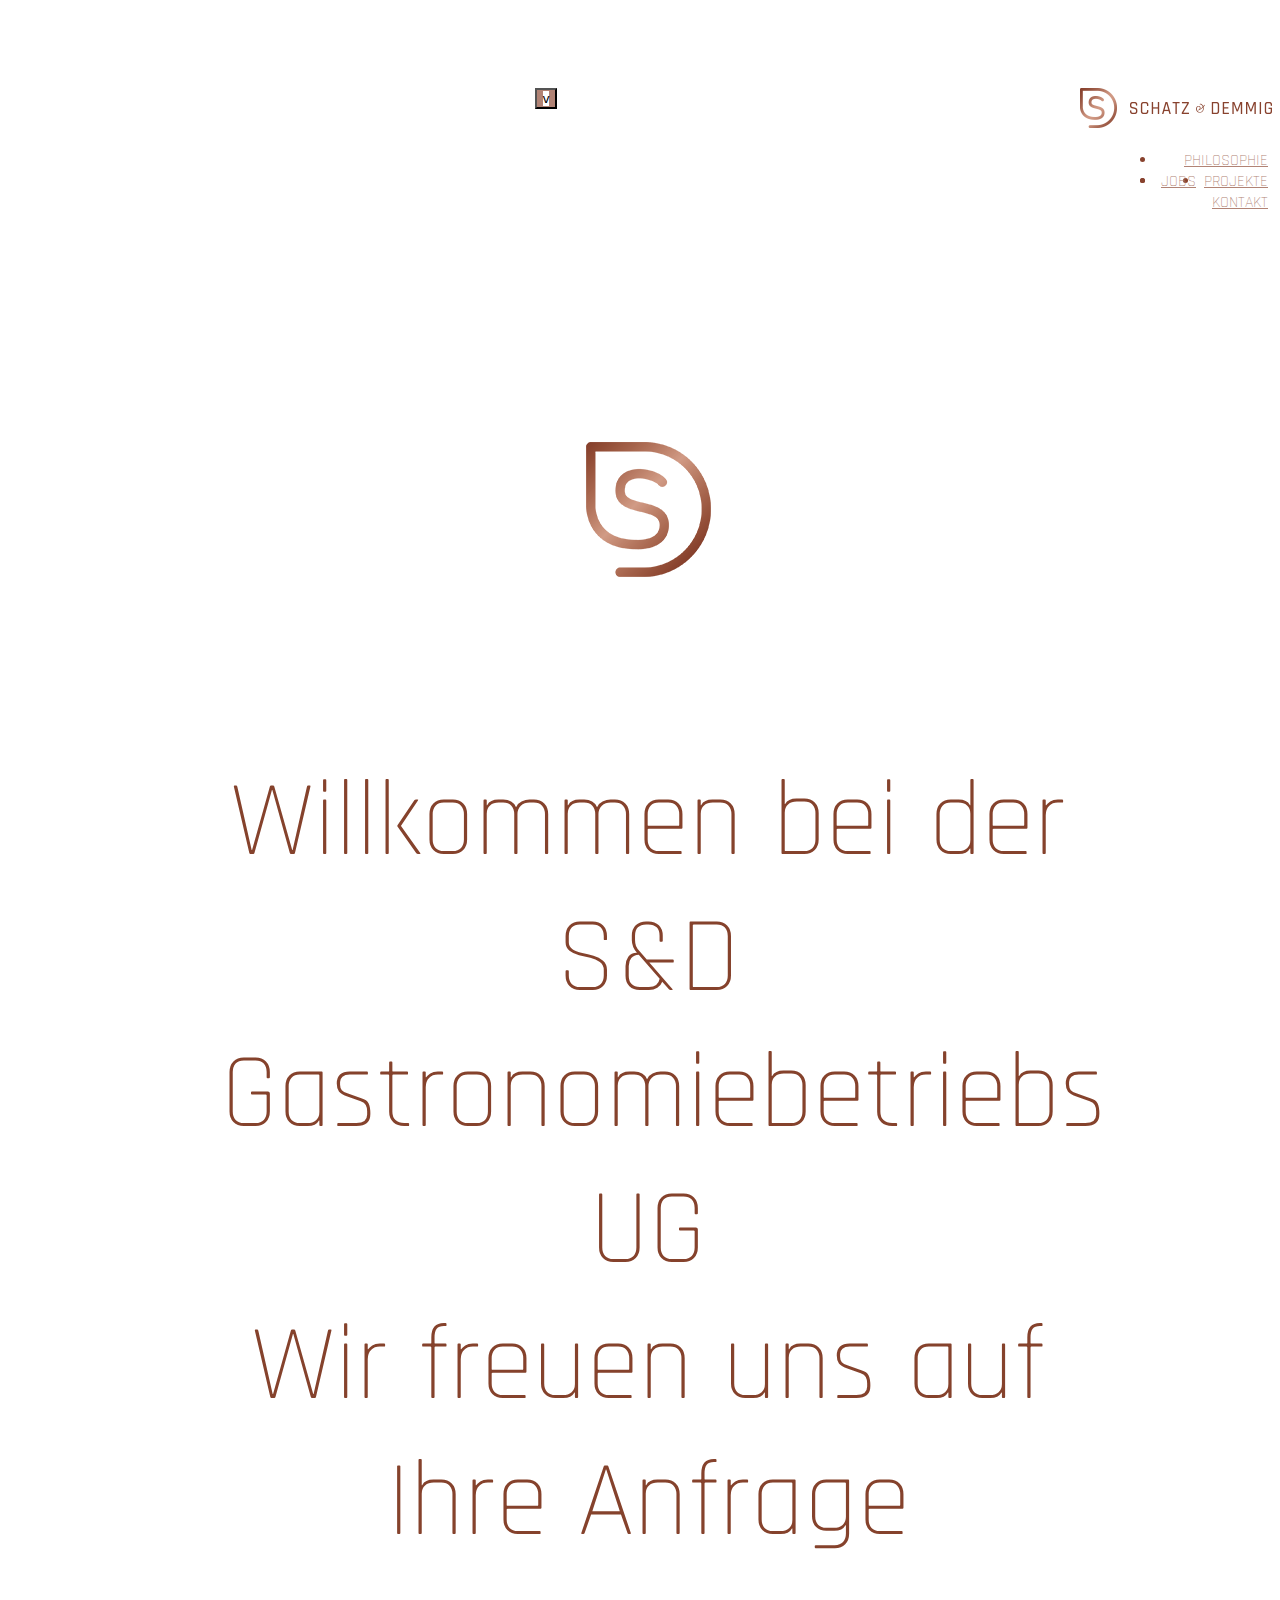
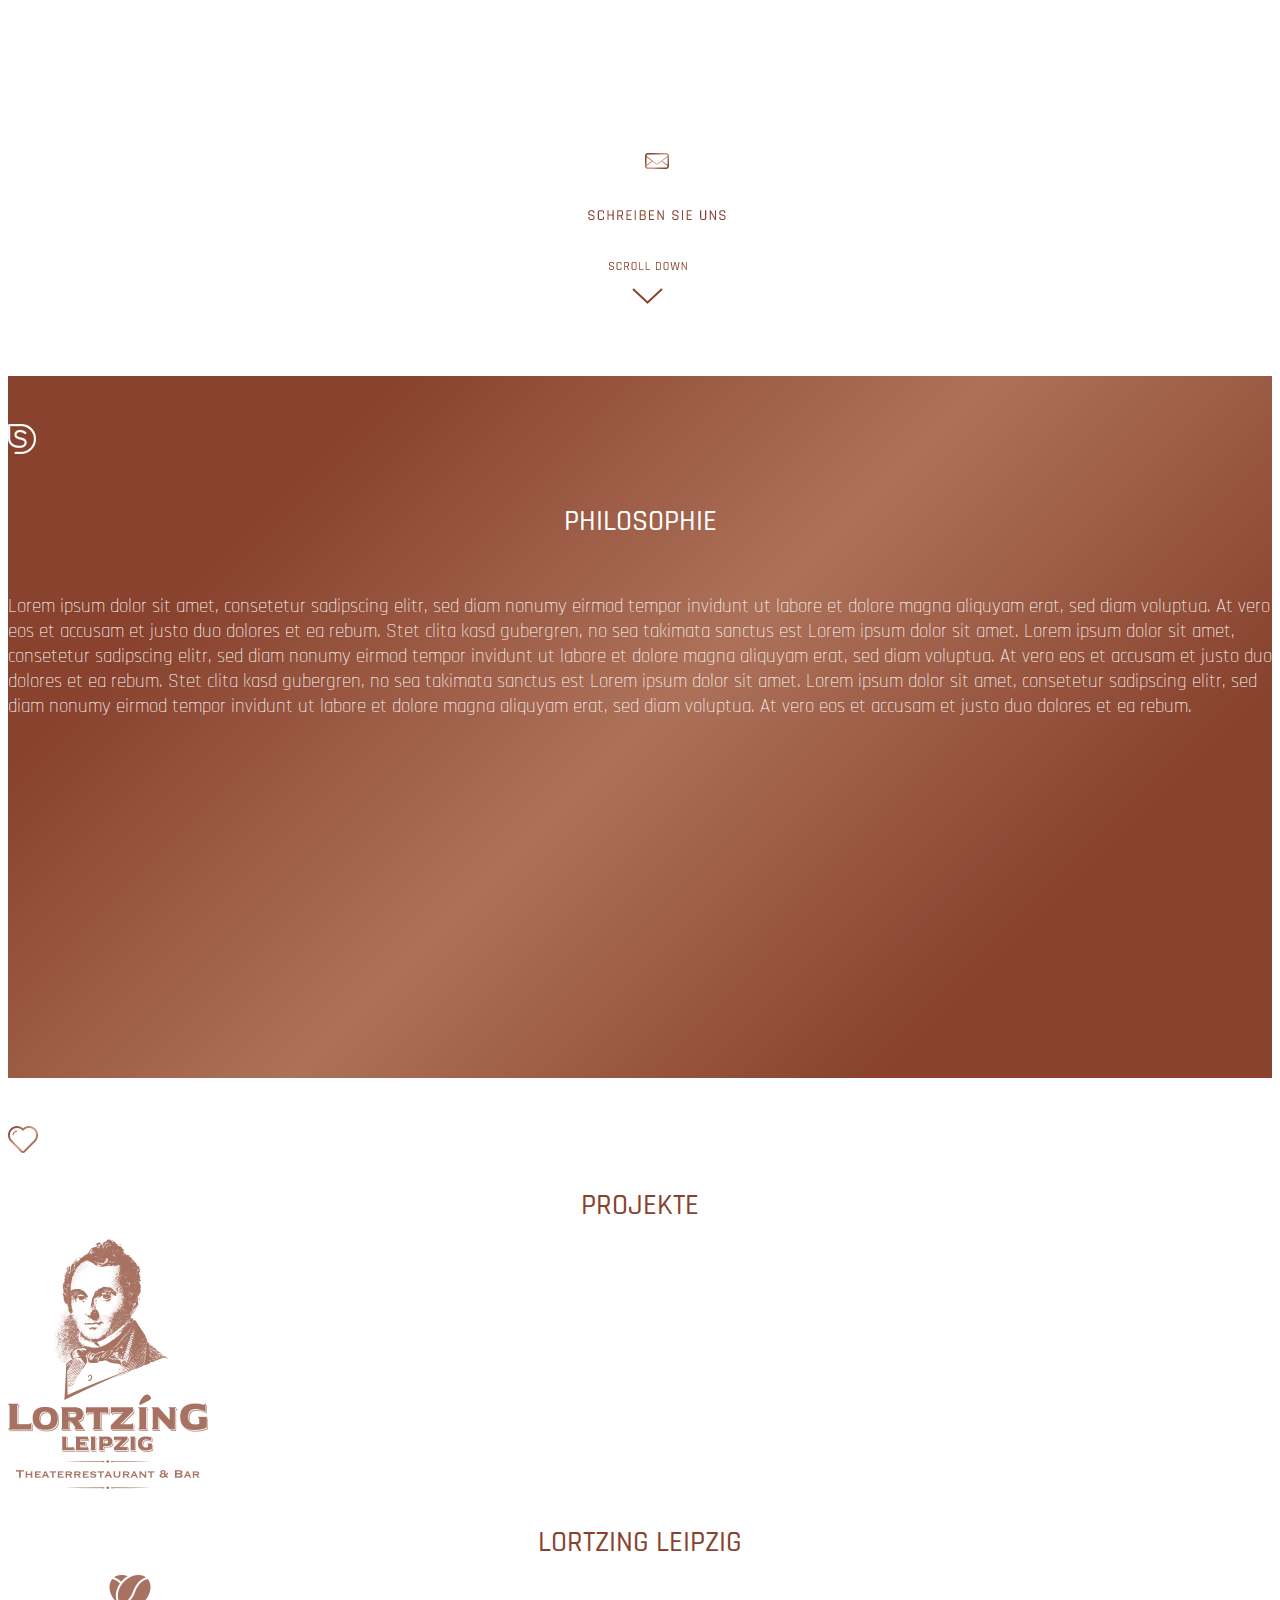
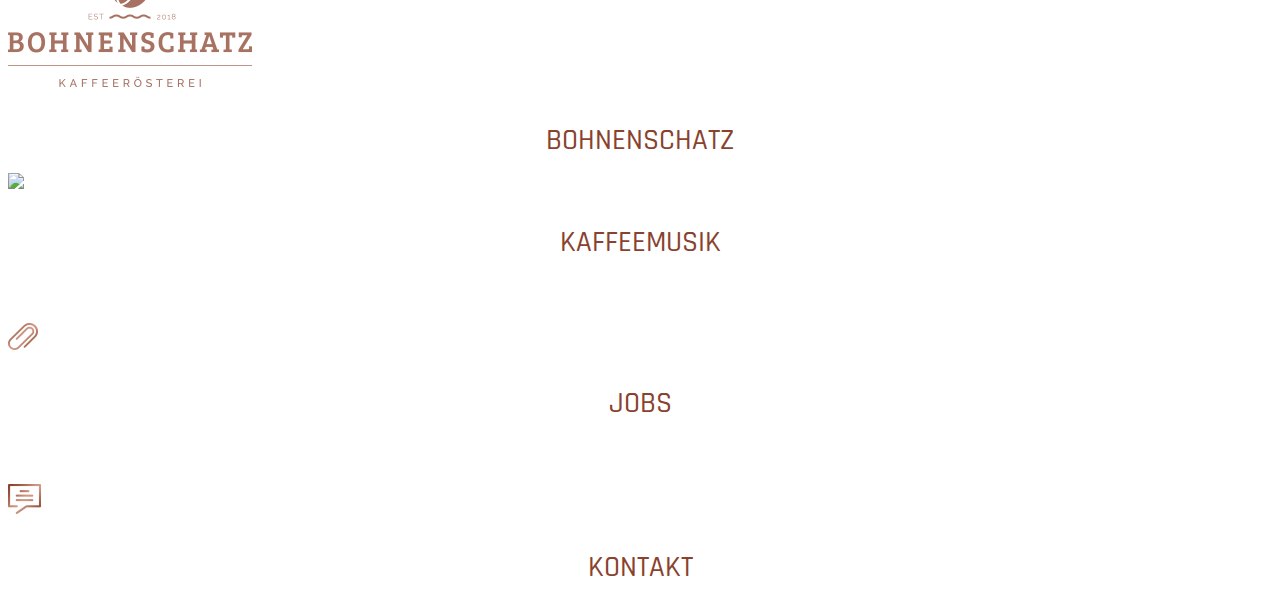
==== index.html @ fab7b083 "Zwischenstand zur Evaluation" ====
<!DOCTYPE html>
<html lang="de">

<head>
    <meta charset="utf-8">
    <meta http-equiv="X-UA-Compatible" content="IE=edge">
    <meta name="viewport" content="width=device-width, initial-scale=1, shrink-to-fit=no">
    <meta name="description" content="S&D Gastronomiebetrieb in Leipzig">
    <meta name="author" content="Martin Busse">
    <link href="https://fonts.googleapis.com/css?family=Rajdhani:300, 400, 500, 600" rel="stylesheet">
    <!-- Bootstrap core CSS -->
    <link rel="stylesheet" href="https://maxcdn.bootstrapcdn.com/bootstrap/4.0.0-beta.3/css/bootstrap.min.css" integrity="sha384-Zug+QiDoJOrZ5t4lssLdxGhVrurbmBWopoEl+M6BdEfwnCJZtKxi1KgxUyJq13dy" crossorigin="anonymous">
    <link rel="stylesheet" type="text/css" href="css/font-awesome.css">
    <link rel="stylesheet" type="text/css" href="css/prettyPhoto.css">
    <link rel="stylesheet" href="css/style.css">

    <script type="text/javascript" src="js/modernizr.custom.js"></script>
</head>


<body>
<!-- Navigation -->
    <nav class="navbar navbar-expand-md fixed-top ">
        <a class="navbar-brand" href="#"><img class="navbar-brand" scr="images/Logo_Header.png"/></a>
        
        <button class="navbar-toggler" type="button" data-toggle="collapse" data-target="#navbarsExampleDefault" aria-controls="navbarsExampleDefault" aria-expanded="false" aria-label="Toggle navigation">
            <span class="navbar-toggler-icon">v</span>
        </button>
 <!-- Collect the nav links, forms, and other content for toggling -->
        <div class="collapse navbar-collapse" id="navbarsExampleDefault">
            <img class="navbar-brand" src="images/Logo_Header.png" />
            <div class="container-fluid">
                
            <ul class="navbar-nav navbar-right pull-right">

                <li class="nav-item">
                    <a class="nav-link" href="#">PHILOSOPHIE</a>
                </li>

                <li class="nav-item navbar-right">
                    <a class="nav-link" href="#">PROJEKTE</a>
                </li>

                <li class="nav-item pull-right">
                    <a class="nav-link" href="#">JOBS</a>
                </li>

                <li class="nav-item">
                    <a class="nav-link navbar-right" href="#">KONTAKT</a>
                </li>

            </ul>
            </div>
            <!-- /.navbar-collapse -->
        </div>
        <!-- /.container -->
    </nav>

    
<!-- Header -->
<div id="intro">
  <div class="intro-body">
    <div class="container">
      <div class="row justify-content-md-center">
        <div class="col-md-10 col-md-offset-1">
            <img src="images/Ebene%2029@1X.png" id="Firmenlogo" alt="Firmenlogo von Schatz und Demmig" />
          
            <h1 class="intro_text">Willkommen bei der S&D Gastronomiebetriebs UG<br>Wir freuen uns auf Ihre Anfrage</h1>
          <div class="header_buttons">
            <img id="kontakt_btn_header"src="images/kontakt_btn_header.png" alt="Kontakt_button" />
           <br>
            <img src="images/scroll_icon.png"  alt="scroll_icon" />

         </div>
        </div>
      </div>
    </div>
  </div>
</div>
    
    
 <div class="section" id="Philosophie">
                <div class="container text-center">
                    <div class="row justify-content-md-center">
                        <div class="col-md-12 col-lg-8">
                            <img src="images/firmenlogo_weiss.png"/>
                            <h2 class="title" id="whitetext">Philosophie</h2>
                            <br>
                            <p class="description">Lorem ipsum dolor sit amet, consetetur sadipscing elitr, sed diam nonumy eirmod tempor invidunt ut labore et dolore magna aliquyam erat, sed diam voluptua. At vero eos et accusam et justo duo dolores et ea rebum. Stet clita kasd gubergren, no sea takimata sanctus est Lorem ipsum dolor sit amet. Lorem ipsum dolor sit amet, consetetur sadipscing elitr, sed diam nonumy eirmod tempor invidunt ut labore et dolore magna aliquyam erat, sed diam voluptua. At vero eos et accusam et justo duo dolores et ea rebum. Stet clita kasd gubergren, no sea takimata sanctus est Lorem ipsum dolor sit amet. Lorem ipsum dolor sit amet, consetetur sadipscing elitr, sed diam nonumy eirmod tempor invidunt ut labore et dolore magna aliquyam erat, sed diam voluptua. At vero eos et accusam et justo duo dolores et ea rebum.
                            </p>
                        </div>
                    </div>
                </div>
            </div>

            <div class="section">
                <div class="container text-center">

                    <div class="section">
                    <div class="row justify-content-md-center">
                        <div class="col-md-12 col-lg-8">
                            <img src="images/Projekte_icon.png"/>
                            <h2 class="title">PROJEKTE</h2>
                        </div>
                    </div>

            </div><div class="section">
                    <div class="row justify-content-md-center">
                        <div class="col-md-12 col-lg-5">
                            <img src="images/lortzing.png"/>
                        </div>

                        <div class="col-md-12 col-lg-7">
                            <h2 class="title">Lortzing Leipzig</h2>
                        </div>
                    </div>

            </div><div class="section">
      
                    <div class="row justify-content-md-center">
                        <div class="col-md-12 col-lg-5">
                            <img src="images/bohnenschatz.png"/>
                        </div>

                          <div class="col-md-12 col-lg-7">
                            <h2 class="title">Bohnenschatz</h2>
                        </div>
                    </div>
               
            </div>
                    <div class="row justify-content-md-center">
                        <div class="col-md-12 col-lg-5">
                            <img src="images/Kaffeemusik.png"/>
                        </div>

                          <div class="col-md-12 col-lg-7">
                            <h2 class="title">Kaffeemusik</h2>
                        </div>
                    </div>
                </div>
            </div>


<div class="section">
                <div class="container text-center">
                    <div class="row justify-content-md-center">
                        <div class="col-md-12 col-lg-8">
                            <img src="images/jobs_icon.png"/>
                            <h2 class="title">Jobs</h2>
                        </div>
                    </div>
                </div>
            </div>

<div class="section">
                <div class="container text-center">
                    <div class="row justify-content-md-center">
                        <div class="col-md-12 col-lg-8">
                            <img src="images/kontakt_icon.png"/>
                            <h2 class="title">Kontakt</h2>
                        </div>
                    </div>
                </div>
            </div>



<!-- Include all compiled plugins (below), or include individual files as needed -->

    <!-- Bootstrap core JavaScript
    ================================================== -->
    <script src="https://code.jquery.com/jquery-3.2.1.slim.min.js" integrity="sha384-KJ3o2DKtIkvYIK3UENzmM7KCkRr/rE9/Qpg6aAZGJwFDMVNA/GpGFF93hXpG5KkN" crossorigin="anonymous"></script>
    <script type="text/javascript" src="js/jquery.prettyPhoto.js"></script>
    <script type="text/javascript" src="js/SmoothScroll.js"></script>
    <script type="text/javascript" src="js/jquery.isotope.js"></script>
    <script type="text/javascript" src="js/jquery.parallax.js"></script>
    <script type="text/javascript" src="js/jqBootstrapValidation.js"></script>
    <script type="text/javascript" src="js/main.js"></script>
    <script src="https://cdnjs.cloudflare.com/ajax/libs/popper.js/1.12.9/umd/popper.min.js" integrity="sha384-ApNbgh9B+Y1QKtv3Rn7W3mgPxhU9K/ScQsAP7hUibX39j7fakFPskvXusvfa0b4Q" crossorigin="anonymous"></script>
    <script src="https://maxcdn.bootstrapcdn.com/bootstrap/4.0.0-beta.3/js/bootstrap.min.js" integrity="sha384-a5N7Y/aK3qNeh15eJKGWxsqtnX/wWdSZSKp+81YjTmS15nvnvxKHuzaWwXHDli+4" crossorigin="anonymous"></script>


</body>

</html>
---- css/prettyPhoto.css ----
div.pp_default .pp_top,div.pp_default .pp_top .pp_middle,div.pp_default .pp_top .pp_left,div.pp_default .pp_top .pp_right,div.pp_default .pp_bottom,div.pp_default .pp_bottom .pp_left,div.pp_default .pp_bottom .pp_middle,div.pp_default .pp_bottom .pp_right{height:13px}
div.pp_default .pp_top .pp_left{background:url(../img/prettyPhoto/default/sprite.png) -78px -93px no-repeat}
div.pp_default .pp_top .pp_middle{background:url(../img/prettyPhoto/default/sprite_x.png) top left repeat-x}
div.pp_default .pp_top .pp_right{background:url(../img/prettyPhoto/default/sprite.png) -112px -93px no-repeat}
div.pp_default .pp_content .ppt{color:#f8f8f8}
div.pp_default .pp_content_container .pp_left{background:url(../img/prettyPhoto/default/sprite_y.png) -7px 0 repeat-y;padding-left:13px}
div.pp_default .pp_content_container .pp_right{background:url(../img/prettyPhoto/default/sprite_y.png) top right repeat-y;padding-right:13px}
div.pp_default .pp_next:hover{background:url(../img/prettyPhoto/default/sprite_next.png) center right no-repeat;cursor:pointer}
div.pp_default .pp_previous:hover{background:url(../img/prettyPhoto/default/sprite_prev.png) center left no-repeat;cursor:pointer}
div.pp_default .pp_expand{background:url(../img/prettyPhoto/default/sprite.png) 0 -29px no-repeat;cursor:pointer;width:28px;height:28px}
div.pp_default .pp_expand:hover{background:url(../img/prettyPhoto/default/sprite.png) 0 -56px no-repeat;cursor:pointer}
div.pp_default .pp_contract{background:url(../img/prettyPhoto/default/sprite.png) 0 -84px no-repeat;cursor:pointer;width:28px;height:28px}
div.pp_default .pp_contract:hover{background:url(../img/prettyPhoto/default/sprite.png) 0 -113px no-repeat;cursor:pointer}
div.pp_default .pp_close{width:30px;height:30px;background:url(../img/prettyPhoto/default/sprite.png) 2px 1px no-repeat;cursor:pointer}
div.pp_default .pp_gallery ul li a{background:url(../img/prettyPhoto/default/default_thumb.png) center center #f8f8f8;border:1px solid #aaa}
div.pp_default .pp_social{margin-top:7px}
div.pp_default .pp_gallery a.pp_arrow_previous,div.pp_default .pp_gallery a.pp_arrow_next{position:static;left:auto}
div.pp_default .pp_nav .pp_play,div.pp_default .pp_nav .pp_pause{background:url(../img/prettyPhoto/default/sprite.png) -51px 1px no-repeat;height:30px;width:30px}
div.pp_default .pp_nav .pp_pause{background-position:-51px -29px}
div.pp_default a.pp_arrow_previous,div.pp_default a.pp_arrow_next{background:url(../img/prettyPhoto/default/sprite.png) -31px -3px no-repeat;height:20px;width:20px;margin:4px 0 0}
div.pp_default a.pp_arrow_next{left:52px;background-position:-82px -3px}
div.pp_default .pp_content_container .pp_details{margin-top:5px}
div.pp_default .pp_nav{clear:none;height:30px;width:110px;position:relative}
div.pp_default .pp_nav .currentTextHolder{font-family:Georgia;font-style:italic;color:#999;font-size:11px;left:75px;line-height:25px;position:absolute;top:2px;margin:0;padding:0 0 0 10px}
div.pp_default .pp_close:hover,div.pp_default .pp_nav .pp_play:hover,div.pp_default .pp_nav .pp_pause:hover,div.pp_default .pp_arrow_next:hover,div.pp_default .pp_arrow_previous:hover{opacity:0.7}
div.pp_default .pp_description{font-size:13px;font-weight:500;line-height:14px;margin:5px 50px 5px 0}
div.pp_default .pp_bottom .pp_left{background:url(../img/prettyPhoto/default/sprite.png) -78px -127px no-repeat}
div.pp_default .pp_bottom .pp_middle{background:url(../img/prettyPhoto/default/sprite_x.png) bottom left repeat-x}
div.pp_default .pp_bottom .pp_right{background:url(../img/prettyPhoto/default/sprite.png) -112px -127px no-repeat}
div.pp_default .pp_loaderIcon{background:url(../img/prettyPhoto/default/loader.gif) center center no-repeat}
div.light_rounded .pp_top .pp_left{background:url(../img/prettyPhoto/light_rounded/sprite.png) -88px -53px no-repeat}
div.light_rounded .pp_top .pp_right{background:url(../img/prettyPhoto/light_rounded/sprite.png) -110px -53px no-repeat}
div.light_rounded .pp_next:hover{background:url(../img/prettyPhoto/light_rounded/btnNext.png) center right no-repeat;cursor:pointer}
div.light_rounded .pp_previous:hover{background:url(../img/prettyPhoto/light_rounded/btnPrevious.png) center left no-repeat;cursor:pointer}
div.light_rounded .pp_expand{background:url(../img/prettyPhoto/light_rounded/sprite.png) -31px -26px no-repeat;cursor:pointer}
div.light_rounded .pp_expand:hover{background:url(../img/prettyPhoto/light_rounded/sprite.png) -31px -47px no-repeat;cursor:pointer}
div.light_rounded .pp_contract{background:url(../img/prettyPhoto/light_rounded/sprite.png) 0 -26px no-repeat;cursor:pointer}
div.light_rounded .pp_contract:hover{background:url(../img/prettyPhoto/light_rounded/sprite.png) 0 -47px no-repeat;cursor:pointer}
div.light_rounded .pp_close{width:75px;height:22px;background:url(../img/prettyPhoto/light_rounded/sprite.png) -1px -1px no-repeat;cursor:pointer}
div.light_rounded .pp_nav .pp_play{background:url(../img/prettyPhoto/light_rounded/sprite.png) -1px -100px no-repeat;height:15px;width:14px}
div.light_rounded .pp_nav .pp_pause{background:url(../img/prettyPhoto/light_rounded/sprite.png) -24px -100px no-repeat;height:15px;width:14px}
div.light_rounded .pp_arrow_previous{background:url(../img/prettyPhoto/light_rounded/sprite.png) 0 -71px no-repeat}
div.light_rounded .pp_arrow_next{background:url(../img/prettyPhoto/light_rounded/sprite.png) -22px -71px no-repeat}
div.light_rounded .pp_bottom .pp_left{background:url(../img/prettyPhoto/light_rounded/sprite.png) -88px -80px no-repeat}
div.light_rounded .pp_bottom .pp_right{background:url(../img/prettyPhoto/light_rounded/sprite.png) -110px -80px no-repeat}
div.dark_rounded .pp_top .pp_left{background:url(../img/prettyPhoto/dark_rounded/sprite.png) -88px -53px no-repeat}
div.dark_rounded .pp_top .pp_right{background:url(../img/prettyPhoto/dark_rounded/sprite.png) -110px -53px no-repeat}
div.dark_rounded .pp_content_container .pp_left{background:url(../img/prettyPhoto/dark_rounded/contentPattern.png) top left repeat-y}
div.dark_rounded .pp_content_container .pp_right{background:url(../img/prettyPhoto/dark_rounded/contentPattern.png) top right repeat-y}
div.dark_rounded .pp_next:hover{background:url(../img/prettyPhoto/dark_rounded/btnNext.png) center right no-repeat;cursor:pointer}
div.dark_rounded .pp_previous:hover{background:url(../img/prettyPhoto/dark_rounded/btnPrevious.png) center left no-repeat;cursor:pointer}
div.dark_rounded .pp_expand{background:url(../img/prettyPhoto/dark_rounded/sprite.png) -31px -26px no-repeat;cursor:pointer}
div.dark_rounded .pp_expand:hover{background:url(../img/prettyPhoto/dark_rounded/sprite.png) -31px -47px no-repeat;cursor:pointer}
div.dark_rounded .pp_contract{background:url(../img/prettyPhoto/dark_rounded/sprite.png) 0 -26px no-repeat;cursor:pointer}
div.dark_rounded .pp_contract:hover{background:url(../img/prettyPhoto/dark_rounded/sprite.png) 0 -47px no-repeat;cursor:pointer}
div.dark_rounded .pp_close{width:75px;height:22px;background:url(../img/prettyPhoto/dark_rounded/sprite.png) -1px -1px no-repeat;cursor:pointer}
div.dark_rounded .pp_description{margin-right:85px;color:#fff}
div.dark_rounded .pp_nav .pp_play{background:url(../img/prettyPhoto/dark_rounded/sprite.png) -1px -100px no-repeat;height:15px;width:14px}
div.dark_rounded .pp_nav .pp_pause{background:url(../img/prettyPhoto/dark_rounded/sprite.png) -24px -100px no-repeat;height:15px;width:14px}
div.dark_rounded .pp_arrow_previous{background:url(../img/prettyPhoto/dark_rounded/sprite.png) 0 -71px no-repeat}
div.dark_rounded .pp_arrow_next{background:url(../img/prettyPhoto/dark_rounded/sprite.png) -22px -71px no-repeat}
div.dark_rounded .pp_bottom .pp_left{background:url(../img/prettyPhoto/dark_rounded/sprite.png) -88px -80px no-repeat}
div.dark_rounded .pp_bottom .pp_right{background:url(../img/prettyPhoto/dark_rounded/sprite.png) -110px -80px no-repeat}
div.dark_rounded .pp_loaderIcon{background:url(../img/prettyPhoto/dark_rounded/loader.gif) center center no-repeat}
div.dark_square .pp_left,div.dark_square .pp_middle,div.dark_square .pp_right,div.dark_square .pp_content{background:#000}
div.dark_square .pp_description{color:#fff;margin:0 85px 0 0}
div.dark_square .pp_loaderIcon{background:url(../img/prettyPhoto/dark_square/loader.gif) center center no-repeat}
div.dark_square .pp_expand{background:url(../img/prettyPhoto/dark_square/sprite.png) -31px -26px no-repeat;cursor:pointer}
div.dark_square .pp_expand:hover{background:url(../img/prettyPhoto/dark_square/sprite.png) -31px -47px no-repeat;cursor:pointer}
div.dark_square .pp_contract{background:url(../img/prettyPhoto/dark_square/sprite.png) 0 -26px no-repeat;cursor:pointer}
div.dark_square .pp_contract:hover{background:url(../img/prettyPhoto/dark_square/sprite.png) 0 -47px no-repeat;cursor:pointer}
div.dark_square .pp_close{width:75px;height:22px;background:url(../img/prettyPhoto/dark_square/sprite.png) -1px -1px no-repeat;cursor:pointer}
div.dark_square .pp_nav{clear:none}
div.dark_square .pp_nav .pp_play{background:url(../img/prettyPhoto/dark_square/sprite.png) -1px -100px no-repeat;height:15px;width:14px}
div.dark_square .pp_nav .pp_pause{background:url(../img/prettyPhoto/dark_square/sprite.png) -24px -100px no-repeat;height:15px;width:14px}
div.dark_square .pp_arrow_previous{background:url(../img/prettyPhoto/dark_square/sprite.png) 0 -71px no-repeat}
div.dark_square .pp_arrow_next{background:url(../img/prettyPhoto/dark_square/sprite.png) -22px -71px no-repeat}
div.dark_square .pp_next:hover{background:url(../img/prettyPhoto/dark_square/btnNext.png) center right no-repeat;cursor:pointer}
div.dark_square .pp_previous:hover{background:url(../img/prettyPhoto/dark_square/btnPrevious.png) center left no-repeat;cursor:pointer}
div.light_square .pp_expand{background:url(../img/prettyPhoto/light_square/sprite.png) -31px -26px no-repeat;cursor:pointer}
div.light_square .pp_expand:hover{background:url(../img/prettyPhoto/light_square/sprite.png) -31px -47px no-repeat;cursor:pointer}
div.light_square .pp_contract{background:url(../img/prettyPhoto/light_square/sprite.png) 0 -26px no-repeat;cursor:pointer}
div.light_square .pp_contract:hover{background:url(../img/prettyPhoto/light_square/sprite.png) 0 -47px no-repeat;cursor:pointer}
div.light_square .pp_close{width:75px;height:22px;background:url(../img/prettyPhoto/light_square/sprite.png) -1px -1px no-repeat;cursor:pointer}
div.light_square .pp_nav .pp_play{background:url(../img/prettyPhoto/light_square/sprite.png) -1px -100px no-repeat;height:15px;width:14px}
div.light_square .pp_nav .pp_pause{background:url(../img/prettyPhoto/light_square/sprite.png) -24px -100px no-repeat;height:15px;width:14px}
div.light_square .pp_arrow_previous{background:url(../img/prettyPhoto/light_square/sprite.png) 0 -71px no-repeat}
div.light_square .pp_arrow_next{background:url(../img/prettyPhoto/light_square/sprite.png) -22px -71px no-repeat}
div.light_square .pp_next:hover{background:url(../img/prettyPhoto/light_square/btnNext.png) center right no-repeat;cursor:pointer}
div.light_square .pp_previous:hover{background:url(../img/prettyPhoto/light_square/btnPrevious.png) center left no-repeat;cursor:pointer}
div.facebook .pp_top .pp_left{background:url(../img/prettyPhoto/facebook/sprite.png) -88px -53px no-repeat}
div.facebook .pp_top .pp_middle{background:url(../img/prettyPhoto/facebook/contentPatternTop.png) top left repeat-x}
div.facebook .pp_top .pp_right{background:url(../img/prettyPhoto/facebook/sprite.png) -110px -53px no-repeat}
div.facebook .pp_content_container .pp_left{background:url(../img/prettyPhoto/facebook/contentPatternLeft.png) top left repeat-y}
div.facebook .pp_content_container .pp_right{background:url(../img/prettyPhoto/facebook/contentPatternRight.png) top right repeat-y}
div.facebook .pp_expand{background:url(../img/prettyPhoto/facebook/sprite.png) -31px -26px no-repeat;cursor:pointer}
div.facebook .pp_expand:hover{background:url(../img/prettyPhoto/facebook/sprite.png) -31px -47px no-repeat;cursor:pointer}
div.facebook .pp_contract{background:url(../img/prettyPhoto/facebook/sprite.png) 0 -26px no-repeat;cursor:pointer}
div.facebook .pp_contract:hover{background:url(../img/prettyPhoto/facebook/sprite.png) 0 -47px no-repeat;cursor:pointer}
div.facebook .pp_close{width:22px;height:22px;background:url(../img/prettyPhoto/facebook/sprite.png) -1px -1px no-repeat;cursor:pointer}
div.facebook .pp_description{margin:0 37px 0 0}
div.facebook .pp_loaderIcon{background:url(../img/prettyPhoto/facebook/loader.gif) center center no-repeat}
div.facebook .pp_arrow_previous{background:url(../img/prettyPhoto/facebook/sprite.png) 0 -71px no-repeat;height:22px;margin-top:0;width:22px}
div.facebook .pp_arrow_previous.disabled{background-position:0 -96px;cursor:default}
div.facebook .pp_arrow_next{background:url(../img/prettyPhoto/facebook/sprite.png) -32px -71px no-repeat;height:22px;margin-top:0;width:22px}
div.facebook .pp_arrow_next.disabled{background-position:-32px -96px;cursor:default}
div.facebook .pp_nav{margin-top:0}
div.facebook .pp_nav p{font-size:15px;padding:0 3px 0 4px}
div.facebook .pp_nav .pp_play{background:url(../img/prettyPhoto/facebook/sprite.png) -1px -123px no-repeat;height:22px;width:22px}
div.facebook .pp_nav .pp_pause{background:url(../img/prettyPhoto/facebook/sprite.png) -32px -123px no-repeat;height:22px;width:22px}
div.facebook .pp_next:hover{background:url(../img/prettyPhoto/facebook/btnNext.png) center right no-repeat;cursor:pointer}
div.facebook .pp_previous:hover{background:url(../img/prettyPhoto/facebook/btnPrevious.png) center left no-repeat;cursor:pointer}
div.facebook .pp_bottom .pp_left{background:url(../img/prettyPhoto/facebook/sprite.png) -88px -80px no-repeat}
div.facebook .pp_bottom .pp_middle{background:url(../img/prettyPhoto/facebook/contentPatternBottom.png) top left repeat-x}
div.facebook .pp_bottom .pp_right{background:url(../img/prettyPhoto/facebook/sprite.png) -110px -80px no-repeat}
div.pp_pic_holder a:focus{outline:none}
div.pp_overlay{background:#000;display:none;left:0;position:absolute;top:0;width:100%;z-index:9500}
div.pp_pic_holder{display:none;position:absolute;width:100px;z-index:10000}
.pp_content{height:40px;min-width:40px}
* html .pp_content{width:40px}
.pp_content_container{position:relative;text-align:left;width:100%}
.pp_content_container .pp_left{padding-left:20px}
.pp_content_container .pp_right{padding-right:20px}
.pp_content_container .pp_details{float:left;margin:10px 0 2px}
.pp_description{display:none;margin:0}
.pp_social{float:left;margin:0}
.pp_social .facebook{float:left;margin-left:5px;width:55px;overflow:hidden}
.pp_social .twitter{float:left}
.pp_nav{clear:right;float:left;margin:3px 10px 0 0}
.pp_nav p{float:left;white-space:nowrap;margin:2px 4px}
.pp_nav .pp_play,.pp_nav .pp_pause{float:left;margin-right:4px;text-indent:-10000px}
a.pp_arrow_previous,a.pp_arrow_next{display:block;float:left;height:15px;margin-top:3px;overflow:hidden;text-indent:-10000px;width:14px}
.pp_hoverContainer{position:absolute;top:0;width:100%;z-index:2000}
.pp_gallery{display:none;left:50%;margin-top:-50px;position:absolute;z-index:10000}
.pp_gallery div{float:left;overflow:hidden;position:relative}
.pp_gallery ul{float:left;height:35px;position:relative;white-space:nowrap;margin:0 0 0 5px;padding:0}
.pp_gallery ul a{border:1px rgba(0,0,0,0.5) solid;display:block;float:left;height:33px;overflow:hidden}
.pp_gallery ul a img{border:0}
.pp_gallery li{display:block;float:left;margin:0 5px 0 0;padding:0}
.pp_gallery li.default a{background:url(../img/prettyPhoto/facebook/default_thumbnail.gif) 0 0 no-repeat;display:block;height:33px;width:50px}
.pp_gallery .pp_arrow_previous,.pp_gallery .pp_arrow_next{margin-top:7px!important}
a.pp_next{background:url(../img/prettyPhoto/light_rounded/btnNext.png) 10000px 10000px no-repeat;display:block;float:right;height:100%;text-indent:-10000px;width:49%}
a.pp_previous{background:url(../img/prettyPhoto/light_rounded/btnNext.png) 10000px 10000px no-repeat;display:block;float:left;height:100%;text-indent:-10000px;width:49%}
a.pp_expand,a.pp_contract{cursor:pointer;display:none;height:20px;position:absolute;right:30px;text-indent:-10000px;top:10px;width:20px;z-index:20000}
a.pp_close{position:absolute;right:0;top:0;display:block;line-height:22px;text-indent:-10000px}
.pp_loaderIcon{display:block;height:24px;left:50%;position:absolute;top:50%;width:24px;margin:-12px 0 0 -12px}
#pp_full_res{line-height:1!important}
#pp_full_res .pp_inline{text-align:left}
#pp_full_res .pp_inline p{margin:0 0 15px}
div.ppt{color:#fff;display:none;font-size:17px;z-index:9999;margin:0 0 5px 15px}
div.pp_default .pp_content,div.light_rounded .pp_content{background-color:#fff}
div.pp_default #pp_full_res .pp_inline,div.light_rounded .pp_content .ppt,div.light_rounded #pp_full_res .pp_inline,div.light_square .pp_content .ppt,div.light_square #pp_full_res .pp_inline,div.facebook .pp_content .ppt,div.facebook #pp_full_res .pp_inline{color:#000}
div.pp_default .pp_gallery ul li a:hover,div.pp_default .pp_gallery ul li.selected a,.pp_gallery ul a:hover,.pp_gallery li.selected a{border-color:#fff}
div.pp_default .pp_details,div.light_rounded .pp_details,div.dark_rounded .pp_details,div.dark_square .pp_details,div.light_square .pp_details,div.facebook .pp_details{position:relative}
div.light_rounded .pp_top .pp_middle,div.light_rounded .pp_content_container .pp_left,div.light_rounded .pp_content_container .pp_right,div.light_rounded .pp_bottom .pp_middle,div.light_square .pp_left,div.light_square .pp_middle,div.light_square .pp_right,div.light_square .pp_content,div.facebook .pp_content{background:#fff}
div.light_rounded .pp_description,div.light_square .pp_description{margin-right:85px}
div.light_rounded .pp_gallery a.pp_arrow_previous,div.light_rounded .pp_gallery a.pp_arrow_next,div.dark_rounded .pp_gallery a.pp_arrow_previous,div.dark_rounded .pp_gallery a.pp_arrow_next,div.dark_square .pp_gallery a.pp_arrow_previous,div.dark_square .pp_gallery a.pp_arrow_next,div.light_square .pp_gallery a.pp_arrow_previous,div.light_square .pp_gallery a.pp_arrow_next{margin-top:12px!important}
div.light_rounded .pp_arrow_previous.disabled,div.dark_rounded .pp_arrow_previous.disabled,div.dark_square .pp_arrow_previous.disabled,div.light_square .pp_arrow_previous.disabled{background-position:0 -87px;cursor:default}
div.light_rounded .pp_arrow_next.disabled,div.dark_rounded .pp_arrow_next.disabled,div.dark_square .pp_arrow_next.disabled,div.light_square .pp_arrow_next.disabled{background-position:-22px -87px;cursor:default}
div.light_rounded .pp_loaderIcon,div.light_square .pp_loaderIcon{background:url(../img/prettyPhoto/light_rounded/loader.gif) center center no-repeat}
div.dark_rounded .pp_top .pp_middle,div.dark_rounded .pp_content,div.dark_rounded .pp_bottom .pp_middle{background:url(../img/prettyPhoto/dark_rounded/contentPattern.png) top left repeat}
div.dark_rounded .currentTextHolder,div.dark_square .currentTextHolder{color:#c4c4c4}
div.dark_rounded #pp_full_res .pp_inline,div.dark_square #pp_full_res .pp_inline{color:#fff}
.pp_top,.pp_bottom{height:20px;position:relative}
* html .pp_top,* html .pp_bottom{padding:0 20px}
.pp_top .pp_left,.pp_bottom .pp_left{height:20px;left:0;position:absolute;width:20px}
.pp_top .pp_middle,.pp_bottom .pp_middle{height:20px;left:20px;position:absolute;right:20px}
* html .pp_top .pp_middle,* html .pp_bottom .pp_middle{left:0;position:static}
.pp_top .pp_right,.pp_bottom .pp_right{height:20px;left:auto;position:absolute;right:0;top:0;width:20px}
.pp_fade,.pp_gallery li.default a img{display:none}
---- css/style.css ----
/* body {
    background: url("../images/background_top.png") no-repeat center center fixed;
    -webkit-background-size: cover;
    -moz-background-size: cover;
    -o-background-size: cover;
    background-size: cover;
 sehr wichtig!! font: bold(oder die nummern) 2em/1em Georgia, serif;
}
*/

/* Home Section */

html {

    /*font: 600 12px Rajdhani, sans-serif;*/
    -webkit-text-size-adjust: 100%;
    -ms-text-size-adjust: 100%;
}

h2{
padding-top: 0.5em;
font: 500 1.8em Rajdhani, sans-serif;
color: rgba(136, 66, 46, 1);
text-align: center;
}
.description {
    color: white;
}
#kontaktfeld{
background-color: white;
}
#whitetext{
    padding-top: 1em;
    color: white;
    margin: 0.5em;
}
h1, h2, h3, h4, h5, h6 {
    text-transform: uppercase;
    color: rgba(136,66,46,1);
    margin: 0.5em 0;
}
p {
    font-size: 1.2em;
}
#Philosophie{
margin: 0;

background: rgb(136,66,46); /* Old browsers */
background: -moz-linear-gradient(-45deg, rgba(136,66,46,1) 20%, rgba(173,113, 89,1) 50%, rgba(136,66,46,1) 80%); /* FF3.6-15 */  
background: -webkit-linear-gradient(-45deg, rgba(136,66,46,1) 20%,rgba(173,113, 89,1) 50%,rgba(136,66,46,1) 80%); /* Chrome10-25,Safari5.1-6 */
background: linear-gradient(135deg, rgba(136,66,46,1) 20%,rgba(173,113, 89,1) 50%,rgba(136,66,46,1) 80%); /* W3C, IE10+, FF16+, Chrome26+, Opera12+, Safari7+ */
filter: progid:DXImageTransform.Microsoft.gradient( startColorstr='#88422e', endColorstr='#8c4733',GradientType=1 ); /* IE6-9 fallback on horizontal gradient */
}

body {
    font-family: "Rajdhani", sans-serif;
    font-weight: 300;
    color: rgba(136, 66, 46, 1);
}



.container {
    padding-top: 3em;
    margin: 1em 0px;
    max-width: 1280px;
    width: 100%;
}
.text-center{
    margin:0;
    padding: auto;
}

/*.col-md-10.col-md-offset-1{
    padding-top: 3em;
}


.container {
    padding: 0px;
    margin: 0px;
    width: 1280px;
}

.container img {
    background: cover;
    padding: 0px;
    margin: 0px;
    max-width: 100%;
    overflow: hidden;
    height: auto;
}
*/

#intro {
    display: table;
    width: 100%;
    height: auto;
    padding: 100px 0;
    text-align: center;
    font: 300 2em "Rajdhani", sans-serif;
    font-size: 40pt;
    color: rgba(136, 66, 46, 1);
    background: url(../images/background_top.png) no-repeat center center fixed;
    background-color: #FFF;
    -webkit-background-size: cover;
    -moz-background-size: cover;
    background-size: cover;
    -o-background-size: cover;
}
#kontakt_btn_header{
    padding-bottom: 1rem;
    padding-left: 0.35em;
}
.header_buttons {
    width: 100%;
    align-items: center;
}
#intro .intro-body {
    display: table-cell;
    vertical-align: middle;
}
.intro_text{
   
    /*AdobeInvisFont, MyriadPro-Regular;*/
    color: rgba(136, 66, 46, 255);
}
#intro .intro-body H1 {
    padding: 1em 2em;
    font-weight: 300;
    text-transform: initial;
    color: rgba(133, 66, 44, 1);
}

#intro .intro-body .brand-heading {
    color: #E75926;
    text-shadow: 0 4px #a13e1a;
}

#intro .intro-body .intro-text {
    font-size: 18px;
}

@media(min-width:768px) {
    #intro {
        height: 100%;
        padding: 0;
    }
    #intro .intro-body .intro-text {
        font-size: 18px;
        letter-spacing: 1px;
        margin-bottom: 100px;
        color: rgba(133, 66, 44, 1);
    }
}
#Philosophie{
height: 702px;
}

.btn-default {
    color: rgba(133, 66, 44, 1);
    background: rgba(133, 66, 44, 1);
    border: 0;
    padding: 12px 24px;
    margin: 0 8px;
    font-size: 18px;
    transition: all 0.5s;
}

.btn-default:hover,
.btn-default:focus,
.btn-default.focus,
.btn-default:active,
.btn-default.active {
    color: rgba(136, 66, 46, 1);
    background-color: #a13e1a;
}

.section-title.center {
    padding: 30px 0;
}

.section-title h2,
.section-title.center h2 {
    margin-bottom: 30px;
}

.navbarsExampleDefault {
    float: right;
    text-align: right;
}

.a {
    float: right;
    font-family: 'Rajdhani', 300, sans-serif;
}

.navbar-right {
    float: right;
    font-family: 'Rajdhani', 300, sans-serif;
}



body {
    padding-top: 5rem;
}

nav-item active {
    color: #dac4bd;
    float: right;
}

.starter-template {
    padding: 3rem 1.5rem;
    text-align: center;
}

.nav-item .nav-link {


    font-family: Rajdhani, 300, sans-serif;
}


.navbar {
    background-color: #ffffff;
    text-align: center;
}

.navbar .navbar-brand {
    color: #b18375;
}

.navbar-nav.navbar {
    flex: 1 1 auto;
}

.navbar .navbar-brand:hover,
.navbar .navbar-brand:focus {
    color: #b18375;
}

.navbar .navbar-text {
    color: #b18375;
    float: right;
    text-align: right;
}

.navbar .navbar-nav .nav-link {

    float: right;
    color: #b18375;
    border-radius: .25rem;
    margin: 0 0.25em;

}

.navbar .navbar-nav .nav-link:not(.disabled):hover,
.navbar .navbar-nav .nav-link:not(.disabled):focus {
    color: #b18375;
}

.navbar .navbar-nav .nav-item.active .nav-link,
.navbar .navbar-nav .nav-item.active .nav-link:hover,
.navbar .navbar-nav .nav-item.active .nav-link:focus,
.navbar .navbar-nav .nav-item.show .nav-link,
.navbar .navbar-nav .nav-item.show .nav-link:hover,
.navbar .navbar-nav .nav-item.show .nav-link:focus {
    color: #b18375;
    background-color: #ffffff;

}

.navbar .navbar-toggle {
    border-color: #ffffff;
}

.navbar .navbar-toggle:hover,
.navbar .navbar-toggle:focus {
    background-color: #ffffff;
}

.navbar .navbar-toggle .navbar-toggler-icon {
    color: #b18375;
}

.navbar .navbar-collapse,
.navbar .navbar-form {
    border-color: #b18375;
    background-color: #ffffff;
    float: right;
}

.navbar .navbar-link {
    color: #b18375;
    float: right ! important;
}

.navbar .navbar-link:hover {
    color: #b18375;
}

.navbar-toggler-icon {
    background-color: #ffffff;

}

.navbar-toggler {

    background-color: #b18375;

}

#navbar {
    float: right;
    text-align: right;
}


@media (max-width: 575px) {
    .navbar-expand-sm .navbar-nav .show .dropdown-menu .dropdown-item {
        color: #b18375;
    }
    .navbar-expand-sm .navbar-nav .show .dropdown-menu .dropdown-item:hover,
    .navbar-expand-sm .navbar-nav .show .dropdown-menu .dropdown-item:focus {
        color: #b18375;
    }
    .navbar-expand-sm .navbar-nav .show .dropdown-menu .dropdown-item.active {
        color: #b18375;
        background-color: #ffffff;
    }
}

@media (max-width: 767px) {
    .navbar-expand-md .navbar-nav .show .dropdown-menu .dropdown-item {
        color: #b18375;
        background-color: #ffffff;
        float: right;
    }
    .navbar-expand-md .navbar-nav .show .dropdown-menu .dropdown-item:hover,
    .navbar-expand-md .navbar-nav .show .dropdown-menu .dropdown-item:focus {
        color: #b18375;
        background-color: #ffffff;
    }
    .navbar-expand-md .navbar-nav .show .dropdown-menu .dropdown-item.active {
        color: #b18375;
        background-color: #ffffff;
    }
}

@media (max-width: 991px) {
    .navbar-expand-lg .navbar-nav .show .dropdown-menu .dropdown-item {
        color: #b18375;
    }
    .navbar-expand-lg .navbar-nav .show .dropdown-menu .dropdown-item:hover,
    .navbar-expand-lg .navbar-nav .show .dropdown-menu .dropdown-item:focus {
        color: #b18375;
    }
    .navbar-expand-lg .navbar-nav .show .dropdown-menu .dropdown-item.active {
        color: #b18375;
        background-color: #ffffff;
    }
}

@media (max-width: 1199px) {
    .navbar-expand-xl .navbar-nav .show .dropdown-menu .dropdown-item {
        color: #b18375;
    }
    .navbar-expand-xl .navbar-nav .show .dropdown-menu .dropdown-item:hover,
    .navbar-expand-xl .navbar-nav .show .dropdown-menu .dropdown-item:focus {
        color: #b18375;
    }
    .navbar-expand-xl .navbar-nav .show .dropdown-menu .dropdown-item.active {
        color: #b18375;
        background-color: #ffffff;
    }
}

.navbar-expand .navbar-nav .show .dropdown-menu .dropdown-item {
    color: #b18375;
}

.navbar-expand .navbar-nav .show .dropdown-menu .dropdown-item:hover,
.navbar-expand .navbar-nav .show .dropdown-menu .dropdown-item:focus {
    color: #b18375;
}

.navbar-expand .navbar-nav .show .dropdown-menu .dropdown-item.active {
    color: #b18375;
    background-color: #ffffff;
}
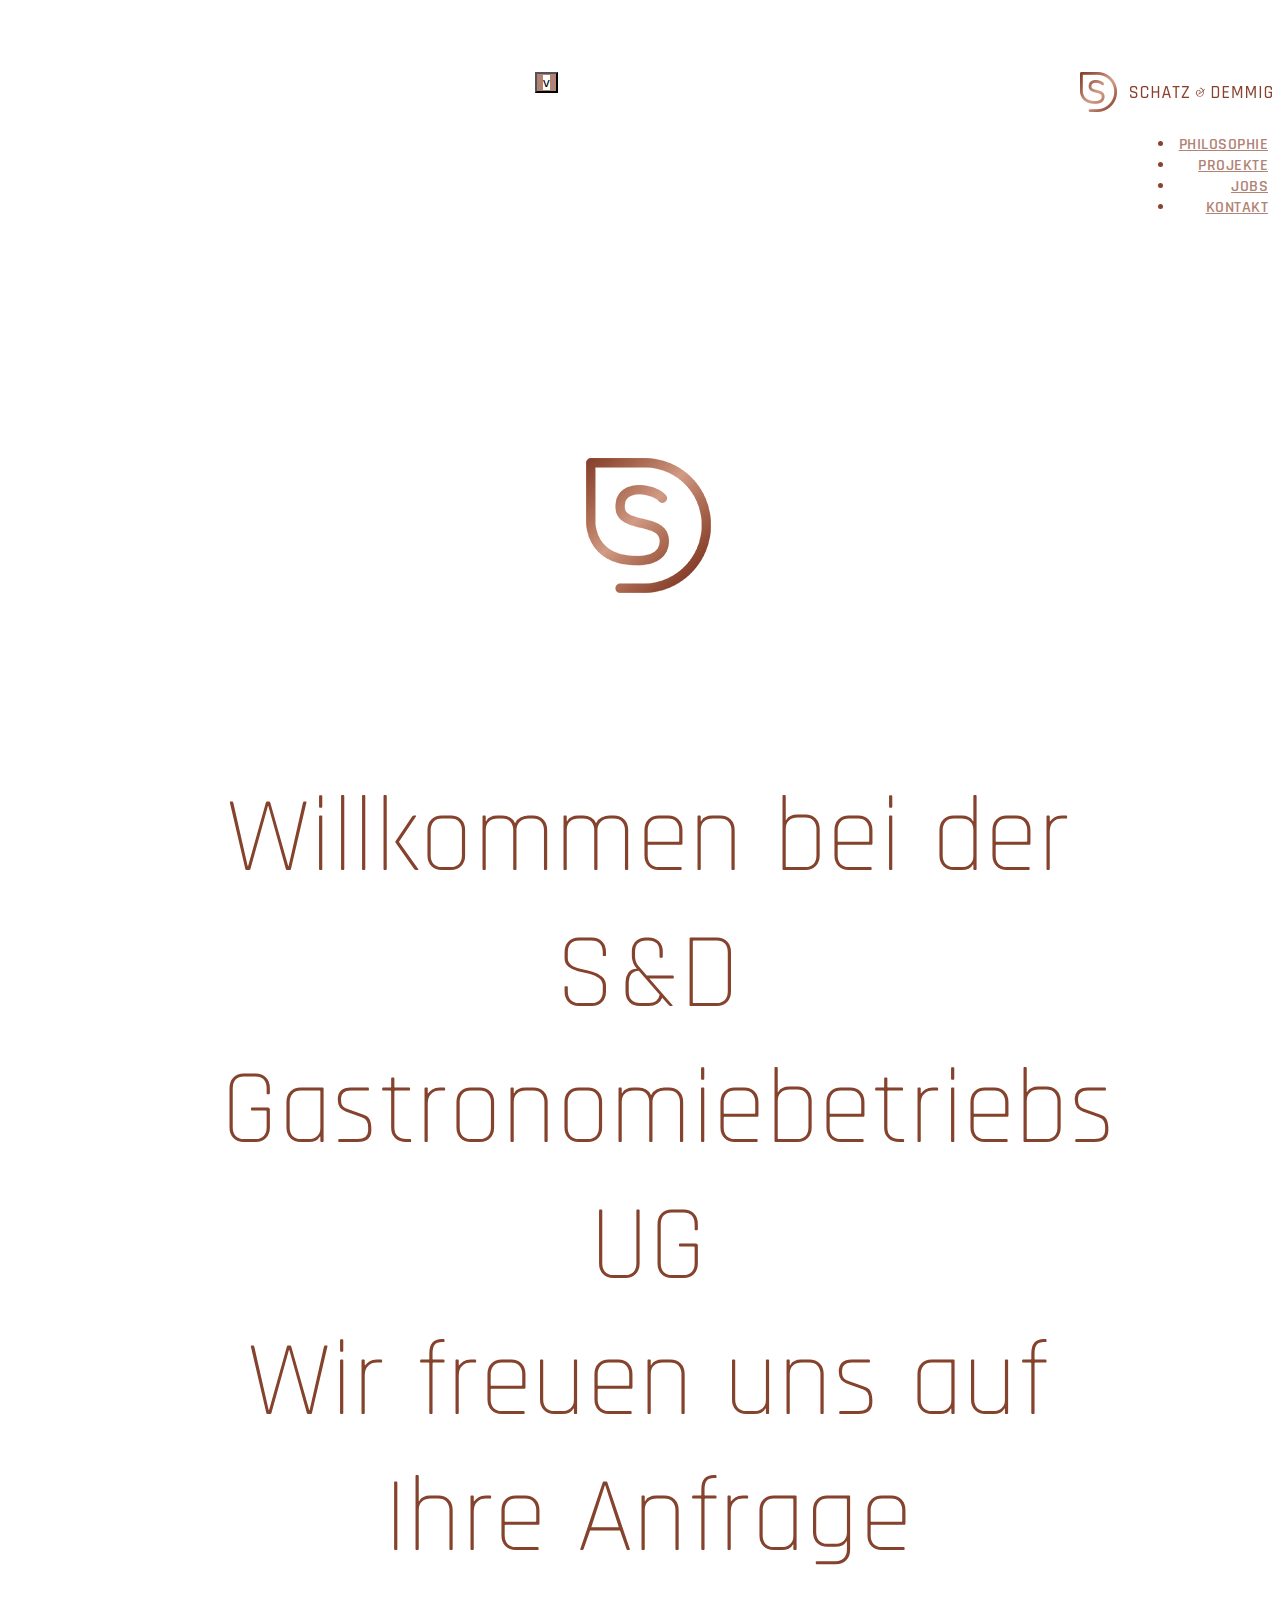
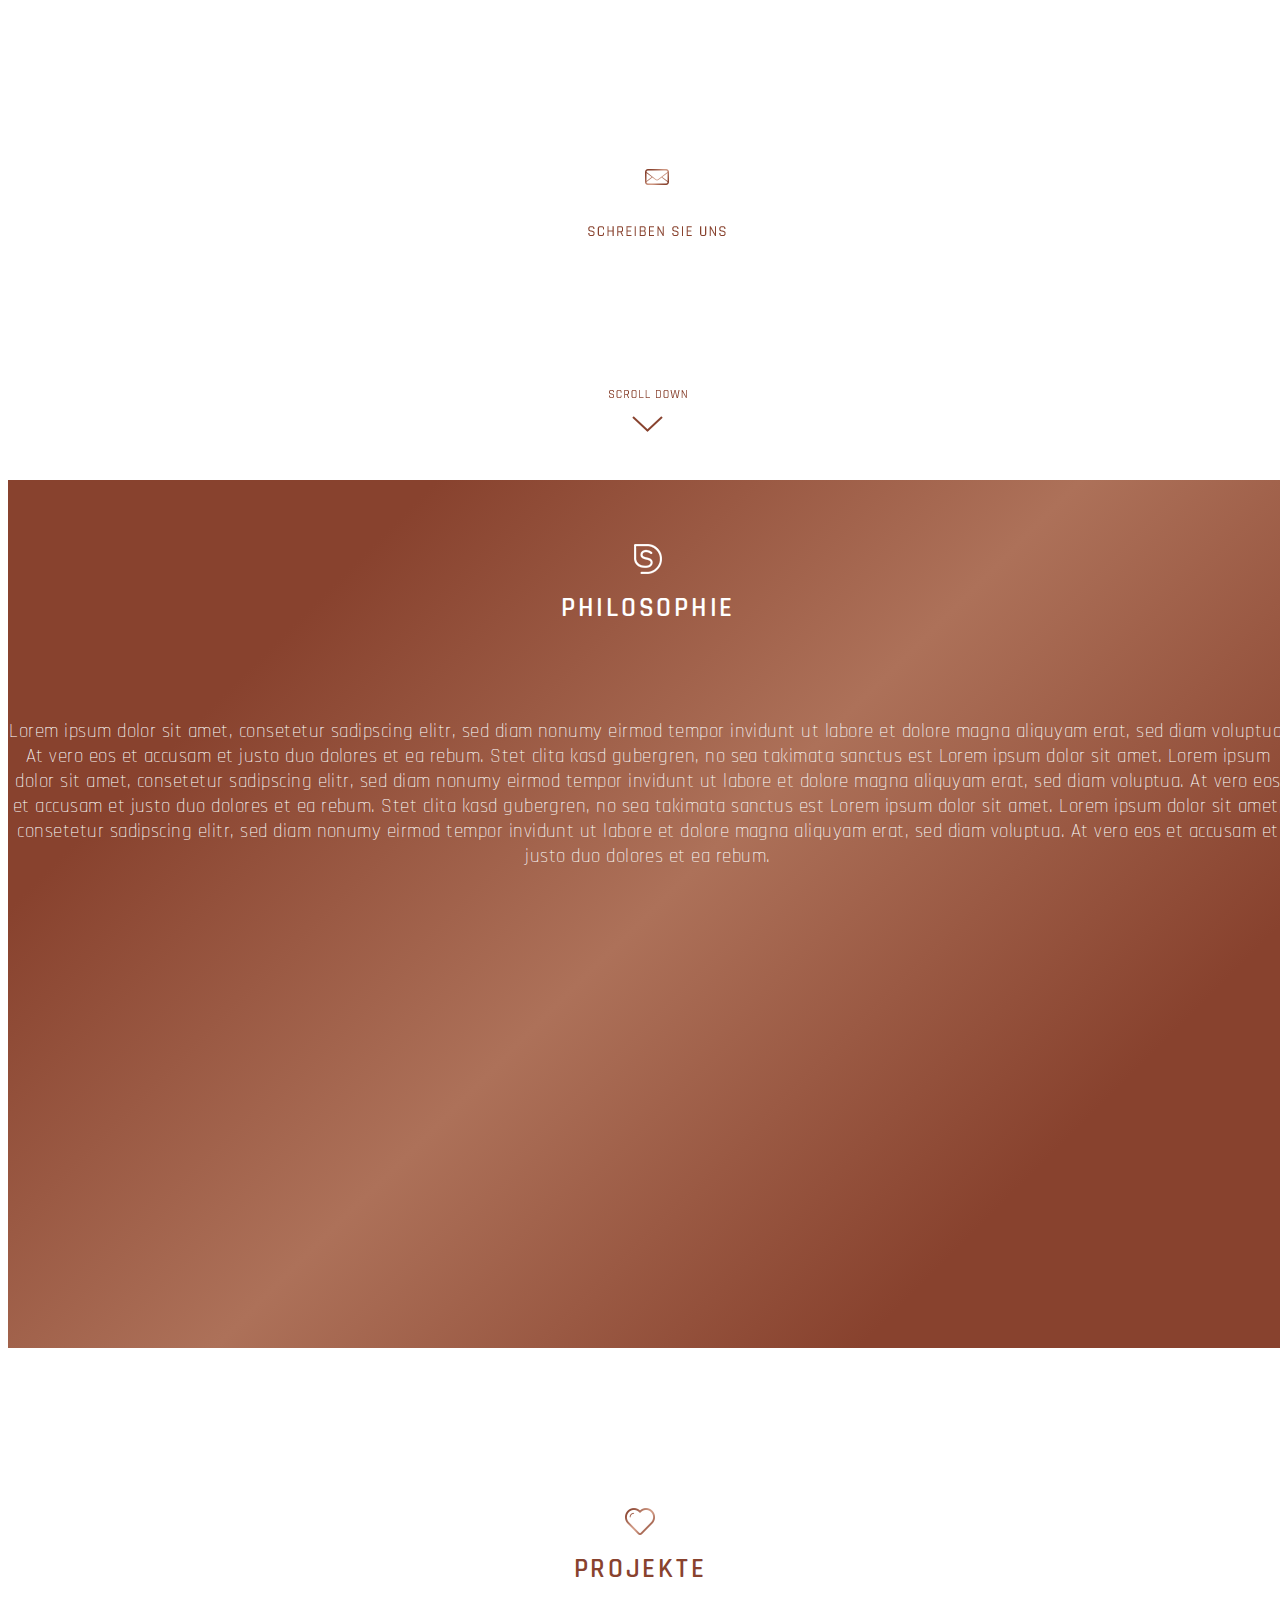
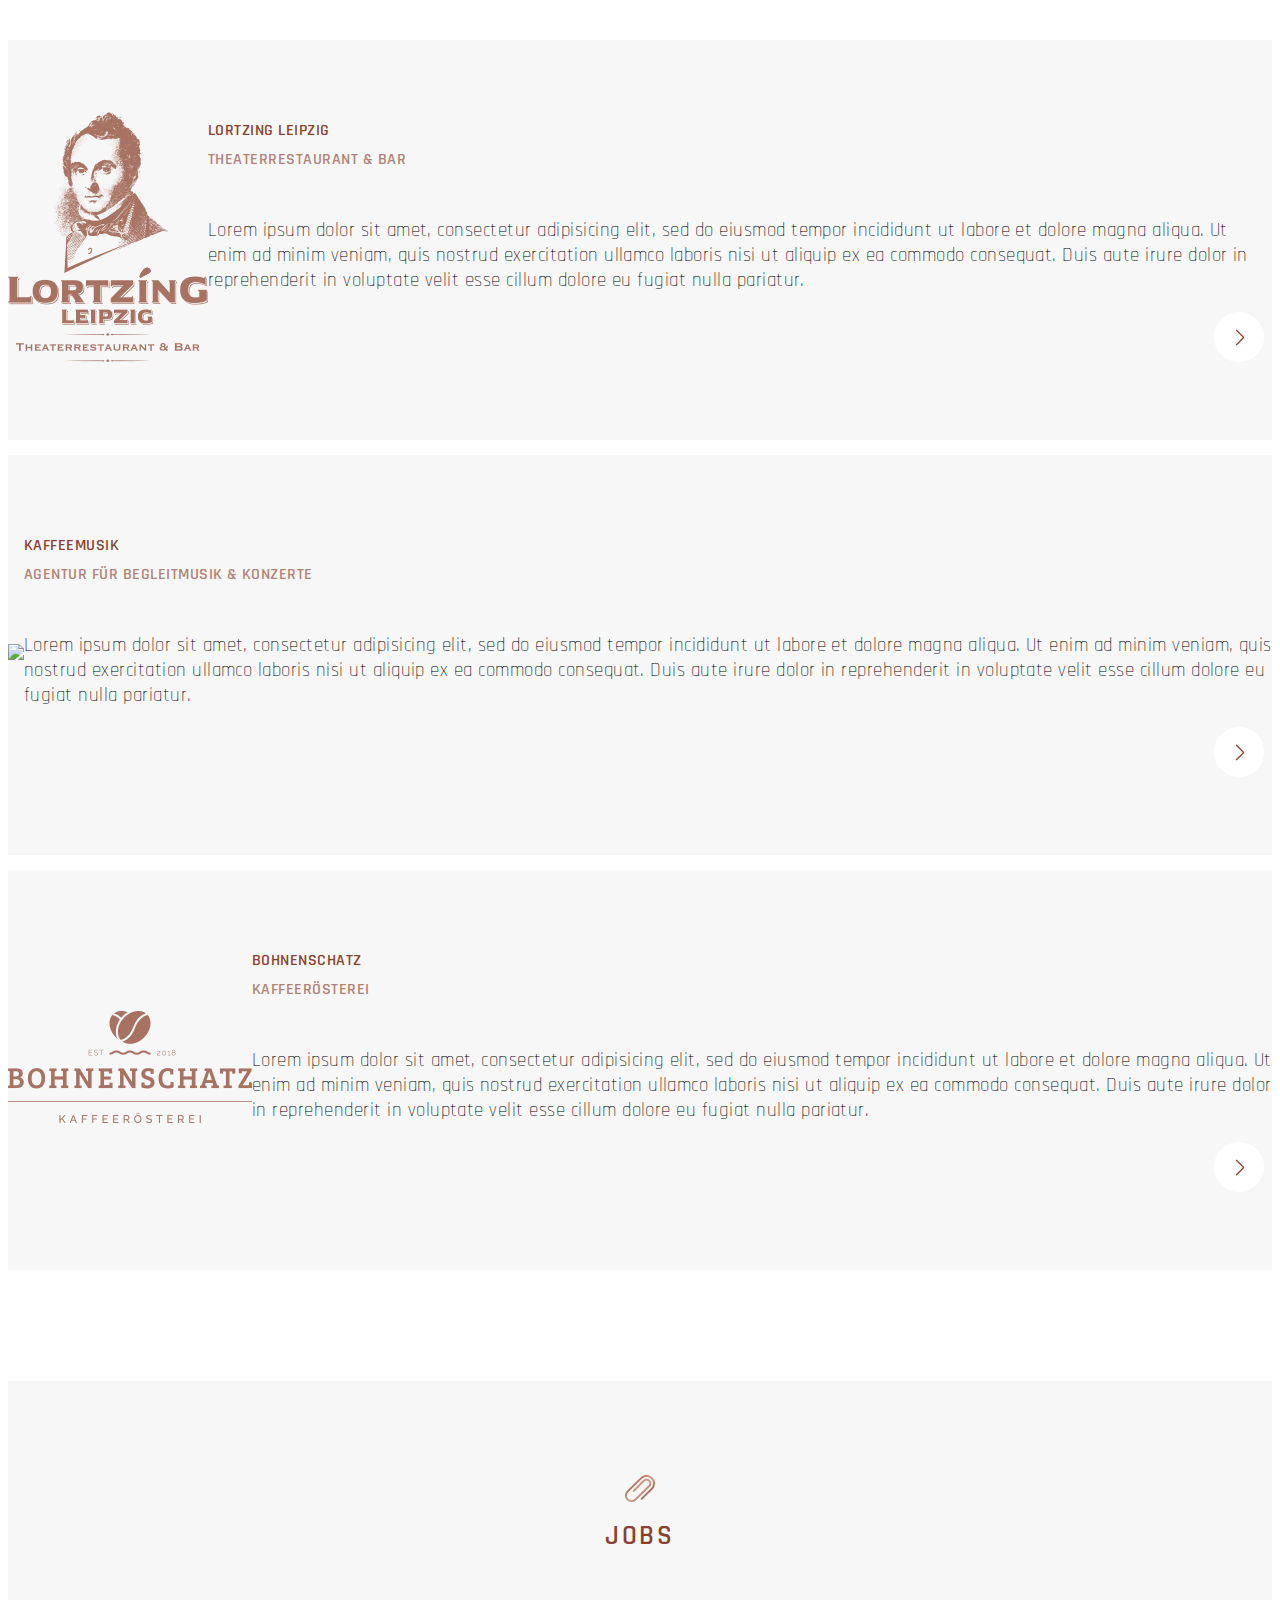
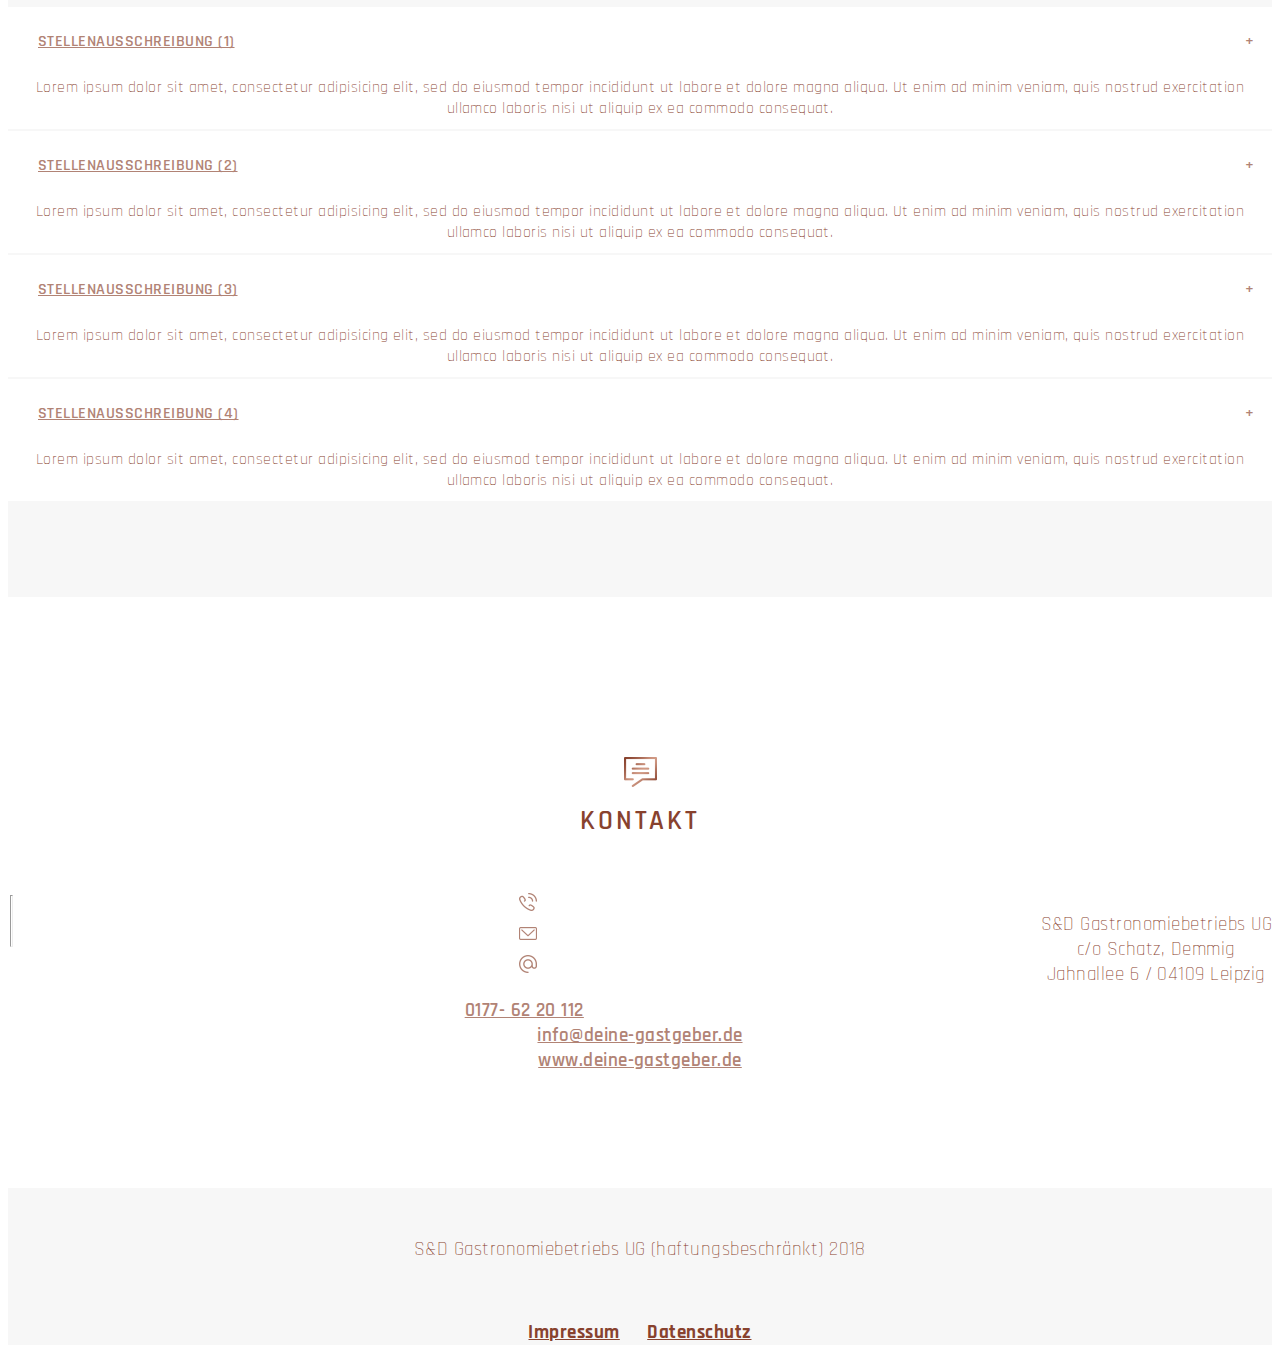
==== commit bed61a3e: "Zweites Update" ====
--- a/index.html
+++ b/index.html
@@ -1,185 +1,295 @@
-<!DOCTYPE html>
-<html lang="de">
-
-<head>
-    <meta charset="utf-8">
-    <meta http-equiv="X-UA-Compatible" content="IE=edge">
-    <meta name="viewport" content="width=device-width, initial-scale=1, shrink-to-fit=no">
-    <meta name="description" content="S&D Gastronomiebetrieb in Leipzig">
-    <meta name="author" content="Martin Busse">
-    <link href="https://fonts.googleapis.com/css?family=Rajdhani:300, 400, 500, 600" rel="stylesheet">
-    <!-- Bootstrap core CSS -->
-    <link rel="stylesheet" href="https://maxcdn.bootstrapcdn.com/bootstrap/4.0.0-beta.3/css/bootstrap.min.css" integrity="sha384-Zug+QiDoJOrZ5t4lssLdxGhVrurbmBWopoEl+M6BdEfwnCJZtKxi1KgxUyJq13dy" crossorigin="anonymous">
-    <link rel="stylesheet" type="text/css" href="css/font-awesome.css">
-    <link rel="stylesheet" type="text/css" href="css/prettyPhoto.css">
-    <link rel="stylesheet" href="css/style.css">
-
-    <script type="text/javascript" src="js/modernizr.custom.js"></script>
-</head>
-
-
-<body>
-<!-- Navigation -->
-    <nav class="navbar navbar-expand-md fixed-top ">
-        <a class="navbar-brand" href="#"><img class="navbar-brand" scr="images/Logo_Header.png"/></a>
-        
-        <button class="navbar-toggler" type="button" data-toggle="collapse" data-target="#navbarsExampleDefault" aria-controls="navbarsExampleDefault" aria-expanded="false" aria-label="Toggle navigation">
-            <span class="navbar-toggler-icon">v</span>
-        </button>
- <!-- Collect the nav links, forms, and other content for toggling -->
-        <div class="collapse navbar-collapse" id="navbarsExampleDefault">
-            <img class="navbar-brand" src="images/Logo_Header.png" />
-            <div class="container-fluid">
-                
-            <ul class="navbar-nav navbar-right pull-right">
-
-                <li class="nav-item">
-                    <a class="nav-link" href="#">PHILOSOPHIE</a>
-                </li>
-
-                <li class="nav-item navbar-right">
-                    <a class="nav-link" href="#">PROJEKTE</a>
-                </li>
-
-                <li class="nav-item pull-right">
-                    <a class="nav-link" href="#">JOBS</a>
-                </li>
-
-                <li class="nav-item">
-                    <a class="nav-link navbar-right" href="#">KONTAKT</a>
-                </li>
-
-            </ul>
-            </div>
-            <!-- /.navbar-collapse -->
-        </div>
-        <!-- /.container -->
-    </nav>
-
-    
-<!-- Header -->
-<div id="intro">
-  <div class="intro-body">
-    <div class="container">
-      <div class="row justify-content-md-center">
-        <div class="col-md-10 col-md-offset-1">
-            <img src="images/Ebene%2029@1X.png" id="Firmenlogo" alt="Firmenlogo von Schatz und Demmig" />
-          
-            <h1 class="intro_text">Willkommen bei der S&D Gastronomiebetriebs UG<br>Wir freuen uns auf Ihre Anfrage</h1>
-          <div class="header_buttons">
-            <img id="kontakt_btn_header"src="images/kontakt_btn_header.png" alt="Kontakt_button" />
-           <br>
-            <img src="images/scroll_icon.png"  alt="scroll_icon" />
-
-         </div>
-        </div>
-      </div>
-    </div>
+	<!DOCTYPE html>
+	<html lang="de">
+
+	<head>
+		<meta charset="utf-8">
+		<meta http-equiv="X-UA-Compatible" content="IE=edge">
+		<meta name="viewport" content="width=device-width, initial-scale=1, shrink-to-fit=no">
+		<meta name="description" content="S&D Gastronomiebetrieb in Leipzig">
+		<meta name="author" content="Martin Busse">
+		<link href="https://fonts.googleapis.com/css?family=Rajdhani:300, 400, 500, 600" rel="stylesheet">
+		<!-- Bootstrap core CSS -->
+		<link rel="stylesheet" href="https://maxcdn.bootstrapcdn.com/bootstrap/4.0.0-beta.3/css/bootstrap.min.css" integrity="sha384-Zug+QiDoJOrZ5t4lssLdxGhVrurbmBWopoEl+M6BdEfwnCJZtKxi1KgxUyJq13dy" crossorigin="anonymous">
+		<link rel="stylesheet" type="text/css" href="css/font-awesome.css">
+		<link rel="stylesheet" type="text/css" href="css/prettyPhoto.css">
+		<link rel="stylesheet" href="css/style.css">
+	</head>
+
+
+	<body>
+	<!-- Navigation -->
+		<nav class="navbar navbar-expand-md fixed-top ">
+			<a class="navbar-brand" href="#"><img class="navbar-brand" scr="images/Logo_Header.png"/></a>
+			
+			<button class="navbar-toggler" type="button" data-toggle="collapse" data-target="#navbarsExampleDefault" aria-controls="navbarsExampleDefault" aria-expanded="false" aria-label="Toggle navigation">
+				<span class="navbar-toggler-icon">v</span>
+			</button>
+	 <!-- Collect the nav links, forms, and other content for toggling -->
+			<div class="collapse navbar-collapse" id="navbarsExampleDefault">
+				<img class="navbar-brand" src="images/Logo_Header.png" />
+				<div class="container-fluid">
+					
+				<ul class="navbar-nav navbar-right">
+
+					<li class="nav-item">
+						<a class="nav-link" href="#Philosophie">PHILOSOPHIE</a>
+					</li>
+
+					<li class="nav-item">
+						<a class="nav-link" href="#PROJEKTE">PROJEKTE</a>
+					</li>
+
+					<li class="nav-item">
+						<a class="nav-link" href="#jobs">JOBS</a>
+					</li>
+
+					<li class="nav-item">
+						<a class="nav-link" href="#footer">KONTAKT</a>
+					</li>
+
+				</ul>
+				</div><!-- /.container-fluid -->
+				
+			</div><!-- /.navbar-collapse -->
+			
+		</nav>
+
+	<!-- Gesamter Inhalt in diesem Div -->
+
+	<div id="container">
+
+	<!-- Header -->
+	<section id="intro">
+	  <div class="intro-body">
+		  <div class="row justify-content-md-center">
+			<div class="col-md-10 col-md-offset-1">
+				<img src="images/Ebene%2029@1X.png" id="Firmenlogo" alt="Firmenlogo von Schatz und Demmig" />
+			  
+				<h1 class="intro_text">Willkommen bei der S&D Gastronomiebetriebs UG<br>Wir freuen uns auf Ihre Anfrage</h1>
+			   <div class="header_buttons">
+				<img id="kontakt_btn_header"src="images/kontakt_btn_header.png" alt="Kontakt_button" />
+			   <br>
+				<img src="images/scroll_icon.png"  alt="scroll_icon" />
+
+			  </div>
+			</div>
+		  </div>
+		</div><!-- /.container-fluid -->
+	  </section>
+	
+		
+		
+	 <section id="Philosophie">
+					<div class="text-center">
+						<div class="row justify-content-md-center">
+							<div class="col-md-12 col-lg-8">
+								<img src="images/firmenlogo_weiss.png"/>
+								<h2 class="title" id="whitetext">Philosophie</h2>
+								<br>
+								<p class="description">Lorem ipsum dolor sit amet, consetetur sadipscing elitr, sed diam nonumy eirmod tempor invidunt ut labore et dolore magna aliquyam erat, sed diam voluptua. At vero eos et accusam et justo duo dolores et ea rebum. Stet clita kasd gubergren, no sea takimata sanctus est Lorem ipsum dolor sit amet. Lorem ipsum dolor sit amet, consetetur sadipscing elitr, sed diam nonumy eirmod tempor invidunt ut labore et dolore magna aliquyam erat, sed diam voluptua. At vero eos et accusam et justo duo dolores et ea rebum. Stet clita kasd gubergren, no sea takimata sanctus est Lorem ipsum dolor sit amet. Lorem ipsum dolor sit amet, consetetur sadipscing elitr, sed diam nonumy eirmod tempor invidunt ut labore et dolore magna aliquyam erat, sed diam voluptua. At vero eos et accusam et justo duo dolores et ea rebum.
+								</p>
+							</div>
+						</div>
+					</div>
+			</section>
+
+			<section id="projekte">
+				<div class="text-center">
+						<div class="row justify-content-md-center">
+							<div class="col-md-12 col-lg-8">
+								<img src="images/Projekte_icon.png"/>
+								<h2 class="title">PROJEKTE</h2>
+							</div>
+						</div>
+				
+						<div class="row justify-content-md-center projekte_beschreibung">
+							<div class="col-md-12 col-lg-5">
+								<img src="images/lortzing.png"/>
+							</div>
+
+							<div class="col-md-12 col-lg-7">
+								<h3 class="title">Lortzing Leipzig</h3>
+								<h4 class="title h3_beschreibung">Theaterrestaurant & Bar</h4>
+								<p id="schwarze-schrift">Lorem ipsum dolor sit amet, consectetur adipisicing elit, sed do eiusmod
+								tempor incididunt ut labore et dolore magna aliqua. Ut enim ad minim veniam,
+								quis nostrud exercitation ullamco laboris nisi ut aliquip ex ea commodo
+								consequat. Duis aute irure dolor in reprehenderit in voluptate velit esse
+								cillum dolore eu fugiat nulla pariatur.</p>
+								<div class="prj_btn"><img src="images/projekte_button.png"></div>
+							</div>
+						</div>
+
+						<div class="row justify-content-md-center projekte_beschreibung">
+							<div class="col-md-12 col-lg-5">
+								<img src="images/Kaffeemusik.png"/>
+							</div>
+
+							  <div class="col-md-12 col-lg-7">
+								<h3 class="title">Kaffeemusik</h3>
+								<h4 class="title h3_beschreibung">Agentur für Begleitmusik & Konzerte</h4>
+								<p id="schwarze-schrift">Lorem ipsum dolor sit amet, consectetur adipisicing elit, sed do eiusmod
+								tempor incididunt ut labore et dolore magna aliqua. Ut enim ad minim veniam,
+								quis nostrud exercitation ullamco laboris nisi ut aliquip ex ea commodo
+								consequat. Duis aute irure dolor in reprehenderit in voluptate velit esse
+								cillum dolore eu fugiat nulla pariatur. </p>
+								<div class="prj_btn"><img src="images/projekte_button.png"></div>
+							</div>
+						</div>
+					
+				
+						<div class="row justify-content-md-center projekte_beschreibung">
+							<div class="col-md-12 col-lg-5">
+								<img src="images/bohnenschatz.png"/>
+							</div>
+
+							  <div class="col-md-12 col-lg-7">
+								<h3 class="title">Bohnenschatz</h3>
+								<h4 class="title h3_beschreibung">
+									Kaffeerösterei
+								</h4>
+								<p id="schwarze-schrift">Lorem ipsum dolor sit amet, consectetur adipisicing elit, sed do eiusmod
+								tempor incididunt ut labore et dolore magna aliqua. Ut enim ad minim veniam,
+								quis nostrud exercitation ullamco laboris nisi ut aliquip ex ea commodo
+								consequat. Duis aute irure dolor in reprehenderit in voluptate velit esse
+								cillum dolore eu fugiat nulla pariatur.</p>
+								<div class="prj_btn"><img src="images/projekte_button.png"></div>
+							</div>
+						</div>
+						</div>
+					</section><!-- projekte section -->				
+
+	
+<section id="jobs">
+  <div class="row justify-content-md-center stellenausschreibung">
+	<div class="col-md-12 col-lg-12">
+		<img src="images/jobs_icon.png"/>
+		<h2 class="title">Jobs</h2>
+	<div class="panel-group" id="accordion">
+	  <div class="panel panel-default">
+		<div class="panel-heading">
+		  <h3 class="panel-title">
+			<a data-toggle="collapse" data-parent="#accordion" href="#collapse1">
+			Stellenausschreibung (1)<div class="navbar-right">+</div></a>
+		  </h3>
+		</div>
+		<div id="collapse1" class="panel-collapse collapse in">
+		  <div class="panel-body">Lorem ipsum dolor sit amet, consectetur adipisicing elit,
+		  sed do eiusmod tempor incididunt ut labore et dolore magna aliqua. Ut enim ad
+		  minim veniam, quis nostrud exercitation ullamco laboris nisi ut aliquip ex ea
+		  commodo consequat.
+		  </div>
+		</div>
+	  </div>
+	  <div class="panel panel-default">
+		<div class="panel-heading">
+		  <h3 class="panel-title">
+			<a data-toggle="collapse" data-parent="#accordion" href="#collapse2">
+			Stellenausschreibung (2)<div class="navbar-right">+</div></a>
+		  </h3>
+		</div>
+		<div id="collapse2" class="panel-collapse collapse">
+		  <div class="panel-body">Lorem ipsum dolor sit amet, consectetur adipisicing elit,
+		  sed do eiusmod tempor incididunt ut labore et dolore magna aliqua. Ut enim ad
+		  minim veniam, quis nostrud exercitation ullamco laboris nisi ut aliquip ex ea
+		  commodo consequat.</div>
+		</div>
+	  </div>
+	  <div class="panel panel-default">
+		<div class="panel-heading">
+		  <h3 class="panel-title">
+			<a data-toggle="collapse" data-parent="#accordion" href="#collapse3">
+			Stellenausschreibung (3)<div class="navbar-right">+</div></a>
+		  </h3>
+		</div>
+		<div id="collapse3" class="panel-collapse collapse">
+		  <div class="panel-body">Lorem ipsum dolor sit amet, consectetur adipisicing elit,
+		  sed do eiusmod tempor incididunt ut labore et dolore magna aliqua. Ut enim ad
+		  minim veniam, quis nostrud exercitation ullamco laboris nisi ut aliquip ex ea
+		  commodo consequat.</div>
+		</div>
+	  </div>
+	  <div class="panel panel-default">
+		<div class="panel-heading">
+		  <h3 class="panel-title">
+			<a data-toggle="collapse" data-parent="#accordion" href="#collapse3">
+			Stellenausschreibung (4)<div class="navbar-right">+</div></a>
+		  </h3>
+		</div>
+		<div id="collapse4" class="panel-collapse collapse">
+		  <div class="panel-body">Lorem ipsum dolor sit amet, consectetur adipisicing elit,
+		  sed do eiusmod tempor incididunt ut labore et dolore magna aliqua. Ut enim ad
+		  minim veniam, quis nostrud exercitation ullamco laboris nisi ut aliquip ex ea
+		  commodo consequat.</div>
+		</div>
+	  </div>
+	</div>
   </div>
 </div>
-    
-    
- <div class="section" id="Philosophie">
-                <div class="container text-center">
-                    <div class="row justify-content-md-center">
-                        <div class="col-md-12 col-lg-8">
-                            <img src="images/firmenlogo_weiss.png"/>
-                            <h2 class="title" id="whitetext">Philosophie</h2>
-                            <br>
-                            <p class="description">Lorem ipsum dolor sit amet, consetetur sadipscing elitr, sed diam nonumy eirmod tempor invidunt ut labore et dolore magna aliquyam erat, sed diam voluptua. At vero eos et accusam et justo duo dolores et ea rebum. Stet clita kasd gubergren, no sea takimata sanctus est Lorem ipsum dolor sit amet. Lorem ipsum dolor sit amet, consetetur sadipscing elitr, sed diam nonumy eirmod tempor invidunt ut labore et dolore magna aliquyam erat, sed diam voluptua. At vero eos et accusam et justo duo dolores et ea rebum. Stet clita kasd gubergren, no sea takimata sanctus est Lorem ipsum dolor sit amet. Lorem ipsum dolor sit amet, consetetur sadipscing elitr, sed diam nonumy eirmod tempor invidunt ut labore et dolore magna aliquyam erat, sed diam voluptua. At vero eos et accusam et justo duo dolores et ea rebum.
-                            </p>
-                        </div>
-                    </div>
-                </div>
-            </div>
-
-            <div class="section">
-                <div class="container text-center">
-
-                    <div class="section">
-                    <div class="row justify-content-md-center">
-                        <div class="col-md-12 col-lg-8">
-                            <img src="images/Projekte_icon.png"/>
-                            <h2 class="title">PROJEKTE</h2>
-                        </div>
-                    </div>
-
-            </div><div class="section">
-                    <div class="row justify-content-md-center">
-                        <div class="col-md-12 col-lg-5">
-                            <img src="images/lortzing.png"/>
-                        </div>
-
-                        <div class="col-md-12 col-lg-7">
-                            <h2 class="title">Lortzing Leipzig</h2>
-                        </div>
-                    </div>
-
-            </div><div class="section">
-      
-                    <div class="row justify-content-md-center">
-                        <div class="col-md-12 col-lg-5">
-                            <img src="images/bohnenschatz.png"/>
-                        </div>
-
-                          <div class="col-md-12 col-lg-7">
-                            <h2 class="title">Bohnenschatz</h2>
-                        </div>
-                    </div>
-               
-            </div>
-                    <div class="row justify-content-md-center">
-                        <div class="col-md-12 col-lg-5">
-                            <img src="images/Kaffeemusik.png"/>
-                        </div>
-
-                          <div class="col-md-12 col-lg-7">
-                            <h2 class="title">Kaffeemusik</h2>
-                        </div>
-                    </div>
-                </div>
-            </div>
-
-
-<div class="section">
-                <div class="container text-center">
-                    <div class="row justify-content-md-center">
-                        <div class="col-md-12 col-lg-8">
-                            <img src="images/jobs_icon.png"/>
-                            <h2 class="title">Jobs</h2>
-                        </div>
-                    </div>
-                </div>
-            </div>
-
-<div class="section">
-                <div class="container text-center">
-                    <div class="row justify-content-md-center">
-                        <div class="col-md-12 col-lg-8">
-                            <img src="images/kontakt_icon.png"/>
-                            <h2 class="title">Kontakt</h2>
-                        </div>
-                    </div>
-                </div>
-            </div>
-
-
-
-<!-- Include all compiled plugins (below), or include individual files as needed -->
-
-    <!-- Bootstrap core JavaScript
-    ================================================== -->
-    <script src="https://code.jquery.com/jquery-3.2.1.slim.min.js" integrity="sha384-KJ3o2DKtIkvYIK3UENzmM7KCkRr/rE9/Qpg6aAZGJwFDMVNA/GpGFF93hXpG5KkN" crossorigin="anonymous"></script>
-    <script type="text/javascript" src="js/jquery.prettyPhoto.js"></script>
-    <script type="text/javascript" src="js/SmoothScroll.js"></script>
-    <script type="text/javascript" src="js/jquery.isotope.js"></script>
-    <script type="text/javascript" src="js/jquery.parallax.js"></script>
-    <script type="text/javascript" src="js/jqBootstrapValidation.js"></script>
-    <script type="text/javascript" src="js/main.js"></script>
-    <script src="https://cdnjs.cloudflare.com/ajax/libs/popper.js/1.12.9/umd/popper.min.js" integrity="sha384-ApNbgh9B+Y1QKtv3Rn7W3mgPxhU9K/ScQsAP7hUibX39j7fakFPskvXusvfa0b4Q" crossorigin="anonymous"></script>
-    <script src="https://maxcdn.bootstrapcdn.com/bootstrap/4.0.0-beta.3/js/bootstrap.min.js" integrity="sha384-a5N7Y/aK3qNeh15eJKGWxsqtnX/wWdSZSKp+81YjTmS15nvnvxKHuzaWwXHDli+4" crossorigin="anonymous"></script>
-
-
-</body>
-
-</html>
+
+	</section>
+
+	<section id="Kontakt">
+		<div class="text-center">
+			<div class="row justify-content-md-center">
+				<div class="col-md-12 col-lg-12">
+				<img src="images/kontakt_icon.png"/>
+					<h2 class="title">Kontakt</h2>
+				</div>
+			</div></div>
+					<div class="row justify-content-md-center">
+
+						<div class="col-md-6">
+						   <p class="text-right2">S&D Gastronomiebetriebs UG <br>
+						   c/o Schatz, Demmig<br>
+						   Jahnallee 6 / 04109 Leipzig<br>
+						   </p>
+						</div>
+						<div class="col-md-1"><hr style="width:1px; height:50px; margin:2px; float:left"><img src="images/kontakt_btn_footer.png"/></div>
+						<div class="col-md-5" id="link_rechts">
+						   <p class="text-left">
+						   <a href="tel:+491776220112">0177- 62 20 112 </a><br>
+						   <a href="mailto:info@deine-gastgeber.de">info@deine-gastgeber.de</a><br>
+						   <a href="www.deine-gastgeber.de">www.deine-gastgeber.de</a><br></p>
+						</div>		
+					</div>
+			
+	</section>
+
+<div id="footer">
+  <div class="container">
+    <div class="row">
+    	<div class="col-sm-6 small_pad">
+    		<p class="text-left">
+    			S&D Gastronomiebetriebs UG (haftungsbeschränkt) 2018
+    		</p>
+    	</div>
+    	
+    	<div class="col-sm-6 small_pad">
+    		<p class="nav-link">
+    			<a href="impressum.html">Impressum</a>&nbsp;&nbsp;&nbsp;&nbsp;&nbsp;<a href="Datenschutz.pdf">Datenschutz</a> 
+    		</p>
+    	</div>
+     </div>
+  </div>
+</div>
+
+</div> <!-- Container -->
+
+	<!-- Include all compiled plugins (below), or include individual files as needed -->
+
+		<!-- Bootstrap core JavaScript
+		================================================== -->
+		<script src="https://code.jquery.com/jquery-3.2.1.slim.min.js" integrity="sha384-KJ3o2DKtIkvYIK3UENzmM7KCkRr/rE9/Qpg6aAZGJwFDMVNA/GpGFF93hXpG5KkN" crossorigin="anonymous"></script>
+		<script type="text/javascript" src="js/jquery.prettyPhoto.js"></script>
+		<script type="text/javascript" src="js/SmoothScroll.js"></script>
+		<script type="text/javascript" src="js/jquery.isotope.js"></script>
+		<script type="text/javascript" src="js/jquery.parallax.js"></script>
+		<script type="text/javascript" src="js/jqBootstrapValidation.js"></script>
+		<script type="text/javascript" src="js/main.js"></script>
+		<script src="https://cdnjs.cloudflare.com/ajax/libs/popper.js/1.12.9/umd/popper.min.js" integrity="sha384-ApNbgh9B+Y1QKtv3Rn7W3mgPxhU9K/ScQsAP7hUibX39j7fakFPskvXusvfa0b4Q" crossorigin="anonymous"></script>
+		<script src="https://maxcdn.bootstrapcdn.com/bootstrap/4.0.0-beta.3/js/bootstrap.min.js" integrity="sha384-a5N7Y/aK3qNeh15eJKGWxsqtnX/wWdSZSKp+81YjTmS15nvnvxKHuzaWwXHDli+4" crossorigin="anonymous"></script>
+
+
+	</body>
+
+	</html>
--- a/css/style.css
+++ b/css/style.css
@@ -1,107 +1,141 @@
-/* body {
-    background: url("../images/background_top.png") no-repeat center center fixed;
-    -webkit-background-size: cover;
-    -moz-background-size: cover;
-    -o-background-size: cover;
-    background-size: cover;
- sehr wichtig!! font: bold(oder die nummern) 2em/1em Georgia, serif;
-}
-*/
-
-/* Home Section */
+/* Home Section - Hauptelemente */
 
 html {
-
     /*font: 600 12px Rajdhani, sans-serif;*/
     -webkit-text-size-adjust: 100%;
     -ms-text-size-adjust: 100%;
 }
 
-h2{
-padding-top: 0.5em;
-font: 500 1.8em Rajdhani, sans-serif;
-color: rgba(136, 66, 46, 1);
-text-align: center;
-}
-.description {
-    color: white;
-}
-#kontaktfeld{
-background-color: white;
-}
-#whitetext{
-    padding-top: 1em;
-    color: white;
-    margin: 0.5em;
-}
+body {
+    font-family: "Rajdhani", sans-serif;
+    letter-spacing: 0.03em;
+    font-weight: 300;
+    color: rgba(136, 66, 46, 1);
+    padding-top: 4rem;
+}
+
+#container {
+    text-align: center;
+    width: 100%;
+}
+
+section{
+    width: 1280px;
+    margin-top: 4em;
+    padding: 6em 0;
+}
+
+p {
+    font-size: 1.2em;
+}
+
+/* Überschriften (und Links)*/
+
 h1, h2, h3, h4, h5, h6 {
     text-transform: uppercase;
     color: rgba(136,66,46,1);
     margin: 0.5em 0;
 }
-p {
-    font-size: 1.2em;
-}
-#Philosophie{
-margin: 0;
-
-background: rgb(136,66,46); /* Old browsers */
-background: -moz-linear-gradient(-45deg, rgba(136,66,46,1) 20%, rgba(173,113, 89,1) 50%, rgba(136,66,46,1) 80%); /* FF3.6-15 */  
-background: -webkit-linear-gradient(-45deg, rgba(136,66,46,1) 20%,rgba(173,113, 89,1) 50%,rgba(136,66,46,1) 80%); /* Chrome10-25,Safari5.1-6 */
-background: linear-gradient(135deg, rgba(136,66,46,1) 20%,rgba(173,113, 89,1) 50%,rgba(136,66,46,1) 80%); /* W3C, IE10+, FF16+, Chrome26+, Opera12+, Safari7+ */
-filter: progid:DXImageTransform.Microsoft.gradient( startColorstr='#88422e', endColorstr='#8c4733',GradientType=1 ); /* IE6-9 fallback on horizontal gradient */
-}
-
-body {
-    font-family: "Rajdhani", sans-serif;
-    font-weight: 300;
+h2 {
+    font: 600 1.7em Rajdhani, sans-serif;
+    margin-bottom: 70px;
     color: rgba(136, 66, 46, 1);
-}
-
-
-
-.container {
-    padding-top: 3em;
-    margin: 1em 0px;
+    text-align: center;
+    letter-spacing: 0.1em;
+}
+
+h3.title{
+    font-size: 1em;
+    text-align: left;
+    font: 600 1em Rajdhani, sans-serif;
+}
+
+h4{
+    text-align: left;
+    font-size: 0.7em;
+    color: rgb(177, 131, 117);
+}
+
+{
+
+}
+
+ a {
+    color: rgb(177, 131, 117);
+    text-align: left;
+    font: 600 1em Rajdhani, sans-serif;
+    padding: 0.6em auto;
+}
+
+
+h3.panel-title{
+    background-color: white;
+    text-align: left;
+    margin: 8px 0;
+    padding: 6px;
+    width: 100%;
+    height: 2em;
+    font-size: 1em;
+    text-align: left;
+    font: 600 1em Rajdhani, sans-serif;
+    color: rgb(177, 131, 117);
+    text-align: left;
+    font: 600 1em Rajdhani, sans-serif;
+}
+
+
+
+.active, .accordion:hover {
+    background-color: rgb(177, 131, 117);
+}
+
+
+.panel {
+    margin: 2px 0;
+    padding: 10px 24px;
+    background-color: white;
+    
+}
+
+#accordion{
+
     max-width: 1280px;
     width: 100%;
 }
-.text-center{
-    margin:0;
-    padding: auto;
-}
-
-/*.col-md-10.col-md-offset-1{
-    padding-top: 3em;
-}
-
-
-.container {
-    padding: 0px;
-    margin: 0px;
-    width: 1280px;
-}
-
-.container img {
-    background: cover;
-    padding: 0px;
-    margin: 0px;
-    max-width: 100%;
-    overflow: hidden;
+
+/* Intro Sektion */
+
+.description {
+    color: white;
+}
+
+
+#kontaktfeld{
+    background-color: white;
+}
+
+#whitetext{
+    padding-top: 1em;
+    color: white;
+}
+h2,#whitetext{
+    padding: 0;
+    margin: 0.4em 0 2em 0;
+}
+#schwarze-schrift{
+    padding 0.5em auto;
+}
+
+#intro {
+    margin-top: 0;
+    display: table;
+    width: 100%;
     height: auto;
-}
-*/
-
-#intro {
-    display: table;
-    width: 100%;
-    height: auto;
-    padding: 100px 0;
     text-align: center;
-    font: 300 2em "Rajdhani", sans-serif;
+    font: 300 2em Rajdhani, sans-serif;
     font-size: 40pt;
     color: rgba(136, 66, 46, 1);
-    background: url(../images/background_top.png) no-repeat center center fixed;
+    background: url(../images/background_top.png) no-repeat center fixed;
     background-color: #FFF;
     -webkit-background-size: cover;
     -moz-background-size: cover;
@@ -109,7 +143,7 @@
     -o-background-size: cover;
 }
 #kontakt_btn_header{
-    padding-bottom: 1rem;
+    padding-bottom: 128px;
     padding-left: 0.35em;
 }
 .header_buttons {
@@ -120,9 +154,8 @@
     display: table-cell;
     vertical-align: middle;
 }
+
 .intro_text{
-   
-    /*AdobeInvisFont, MyriadPro-Regular;*/
     color: rgba(136, 66, 46, 255);
 }
 #intro .intro-body H1 {
@@ -153,9 +186,109 @@
         color: rgba(133, 66, 44, 1);
     }
 }
+
+#kontakt_btn_header : hover{
+
+}
+/* Projektbeschreibung */
+.projekte_beschreibung, .stellenausschreibung{
+    height: 400px;
+    margin: 4px auto;
+    background-color: #f7f7f7;
+    display: -webkit-flex; /* Safari */
+    -webkit-align-items: center; /* Safari 7.0+ */
+    display: flex;
+    align-items: center;
+}
+#projekte {
+    width: 100%;
+}
+
+h4.title.h3_beschreibung {
+    margin-bottom: 3em;
+     font-size: 1em;
+    text-align: left;
+    font: 600 1em Rajdhani, sans-serif;
+
+}
+
+.prj_btn{
+    float: right;
+    margin-right: 8px;
+}
+
+
+/* Links Stellenausschreibung inaktiv */
+
+
+
+.text-right{
+    text-align: right;
+    overflow: auto;
+    max-width: 50px;
+}
+
+
+/* Sektionen IDs */
+#jobs{
+    background-color: #f7f7f7;
+    width: 100%;
+    margin: 0 0;
+    padding: 13em 0;
+}
+
 #Philosophie{
-height: 702px;
-}
+    height: 708px;
+    width: 100%;
+    min-width: 1280px;
+    padding-top: 4em;
+    margin: 0 0;
+    background: rgb(136,66,46); /* Old browsers */
+    background: -moz-linear-gradient(-45deg, rgba(136,66,46,1) 20%, rgba(173,113, 89,1) 50%, rgba(136,66,46,1) 80%); /* FF3.6-15 */  
+    background: -webkit-linear-gradient(-45deg, rgba(136,66,46,1) 20%,rgba(173,113, 89,1) 50%,rgba(136,66,46,1) 80%); /* Chrome10-25,Safari5.1-6 */
+    background: linear-gradient(135deg, rgba(136,66,46,1) 20%,rgba(173,113, 89,1) 50%,rgba(136,66,46,1) 80%); /* W3C, IE10+, FF16+, Chrome26+, Opera12+, Safari7+ */
+    filter: progid:DXImageTransform.Microsoft.gradient( startColorstr='#88422e', endColorstr='#8c4733',GradientType=1 ); /* IE6-9 fallback on horizontal gradient */
+}
+
+
+/* Colums */
+.col-md-10.col-md-offset-1{
+   margin: 224px auto 30px;
+   width: 1280px;
+}
+.row{
+    margin: 0 auto;
+    width: 100%;
+    max-width: 1280px;
+}
+.row.projekte_beschreibung{
+    margin: 15px auto;
+    width: 100%;
+}
+.col-md-12.col-lg-12{
+ width: 100%;
+ margin-left: 0;
+ margin-right: 0;
+
+}
+.col-lg-5{
+    margin-right: ;
+}
+.col-md-12.col-lg-7 h2{
+    text-align: left;
+    color: rgb(137, 67, 46);
+}
+.col-md-12.col-lg-7 #h2_beschreibung{
+    text-align: left;
+    color: rgb(137, 67, 46);
+}
+.col-md-12.col-lg-7 p{
+    text-align: left;
+    color: #000;
+    height: 90%;
+}
+
+
 
 .btn-default {
     color: rgba(133, 66, 44, 1);
@@ -185,29 +318,19 @@
     margin-bottom: 30px;
 }
 
+
+/* Navbar-Sektion */
 .navbarsExampleDefault {
     float: right;
     text-align: right;
 }
 
-.a {
-    float: right;
-    font-family: 'Rajdhani', 300, sans-serif;
-}
-
 .navbar-right {
     float: right;
-    font-family: 'Rajdhani', 300, sans-serif;
-}
-
-
-
-body {
-    padding-top: 5rem;
 }
 
 nav-item active {
-    color: #dac4bd;
+    color: rgba(136, 66, 46, 1);
     float: right;
 }
 
@@ -216,9 +339,7 @@
     text-align: center;
 }
 
-.nav-item .nav-link {
-
-
+.nav-item .nav-link, {
     font-family: Rajdhani, 300, sans-serif;
 }
 
@@ -390,3 +511,26 @@
     color: #b18375;
     background-color: #ffffff;
 }
+.text-right2{
+    float: right;
+}
+#Kontakt{
+    width: 100%;
+}
+
+#footer {
+    background: #f7f7f7;
+    color: rgba(136,66,46,1);
+    padding-top: 10px!important;
+}
+
+#footer a {
+    color: rgba(136,66,46,1);
+    font-weight: 700;
+}
+
+.small_pad {
+    padding-top: 20px!important;
+}
+
+
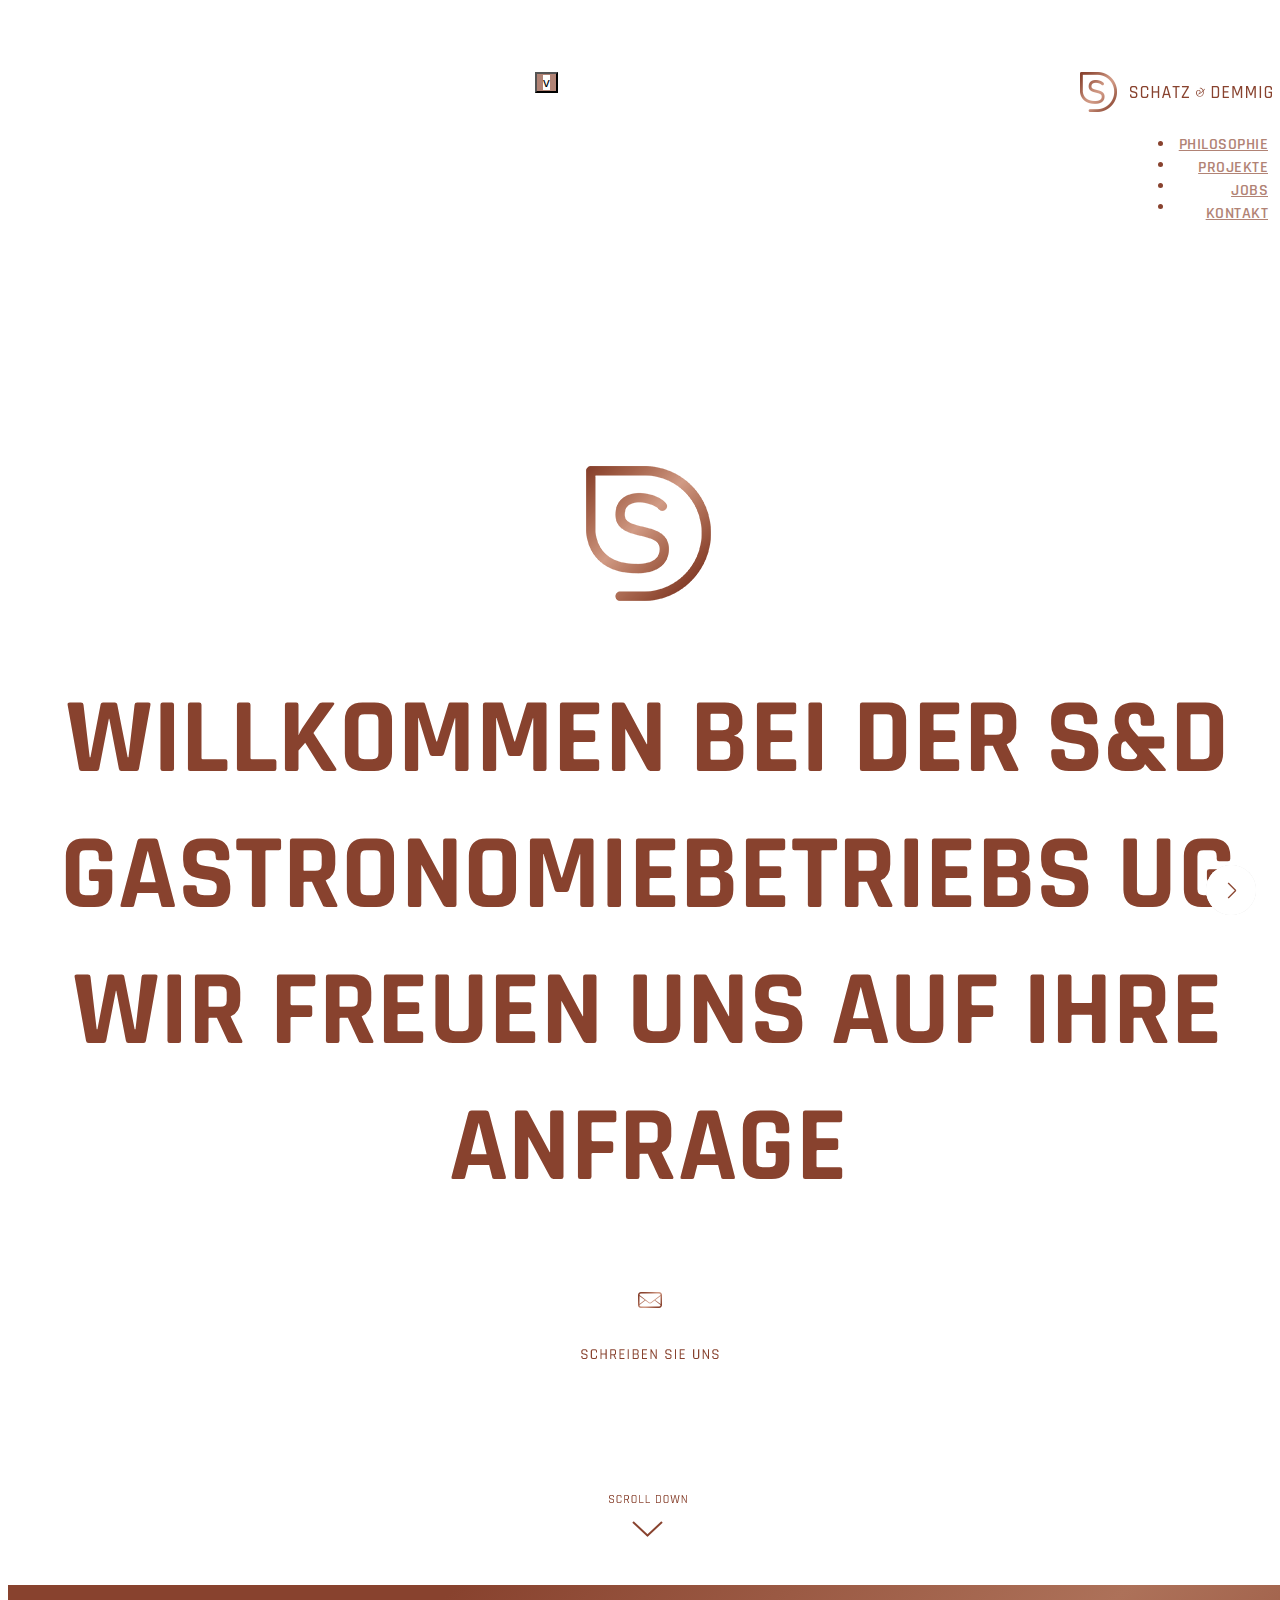
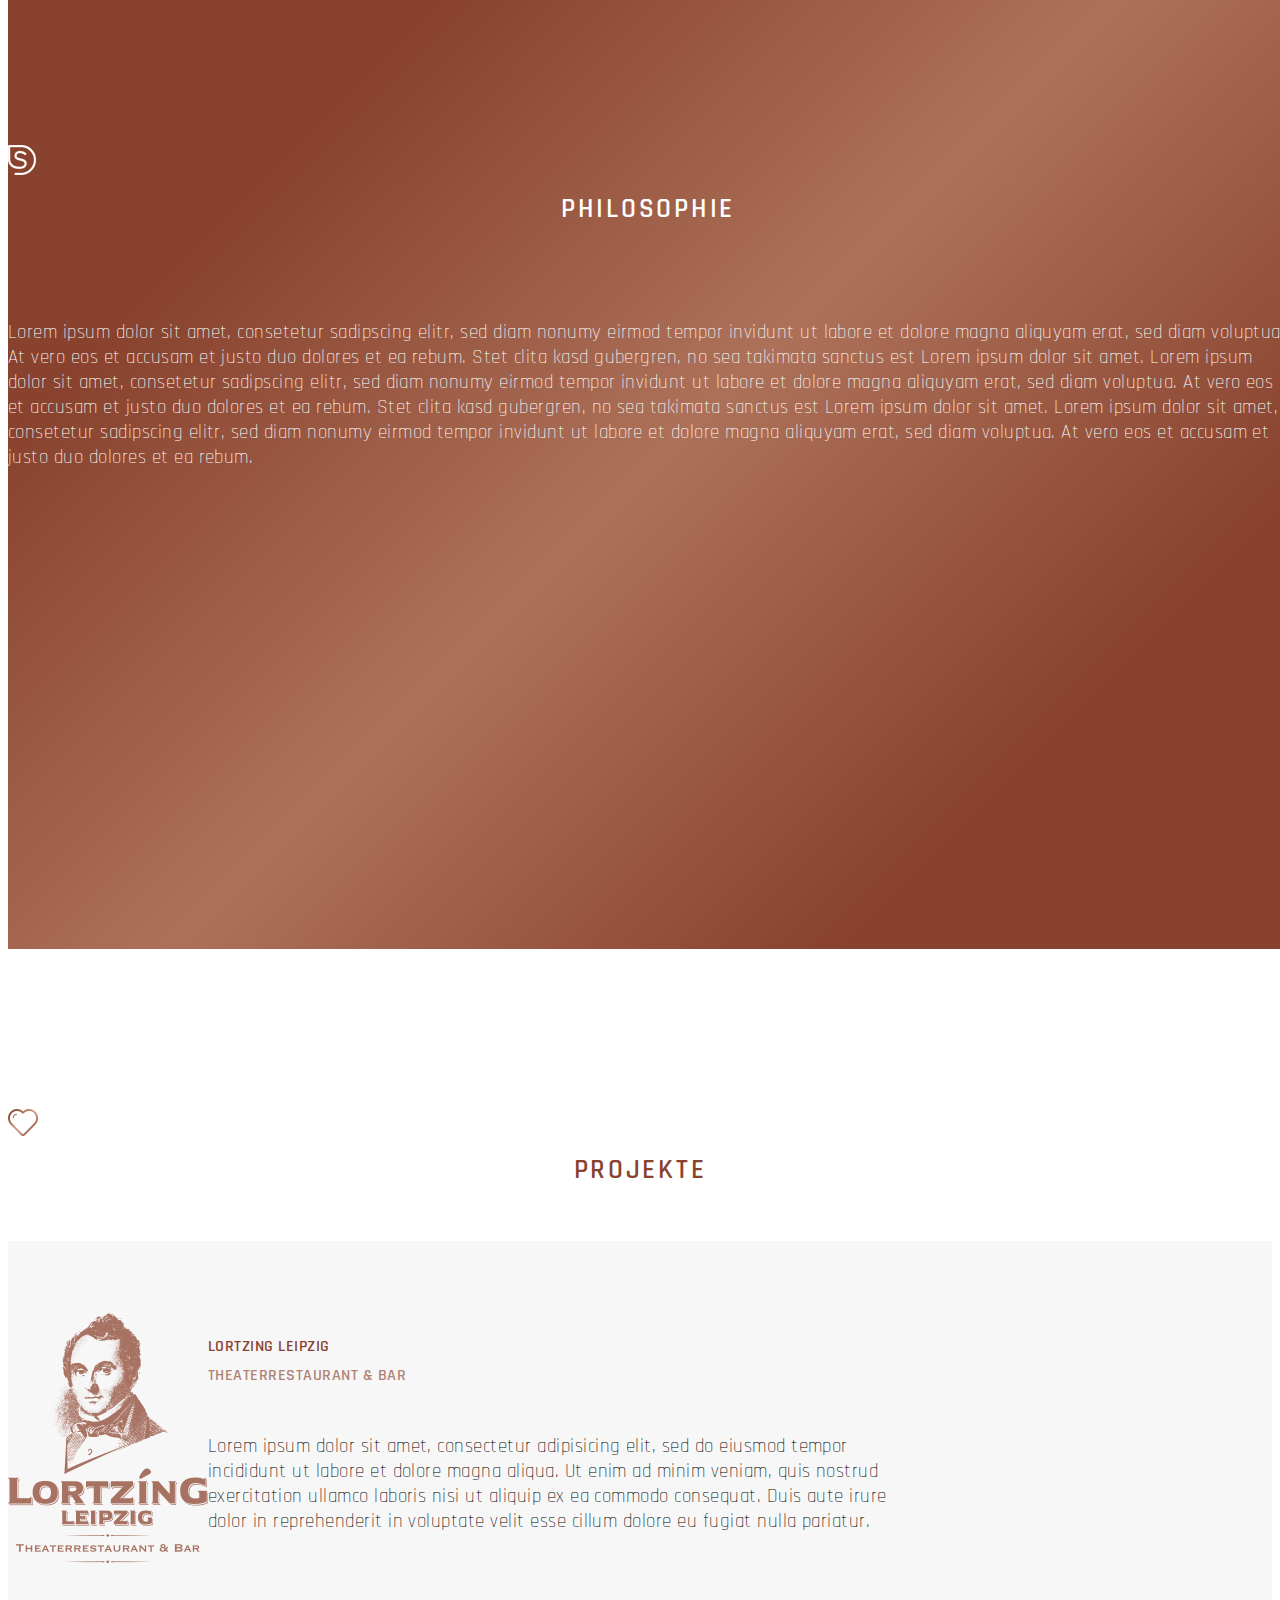
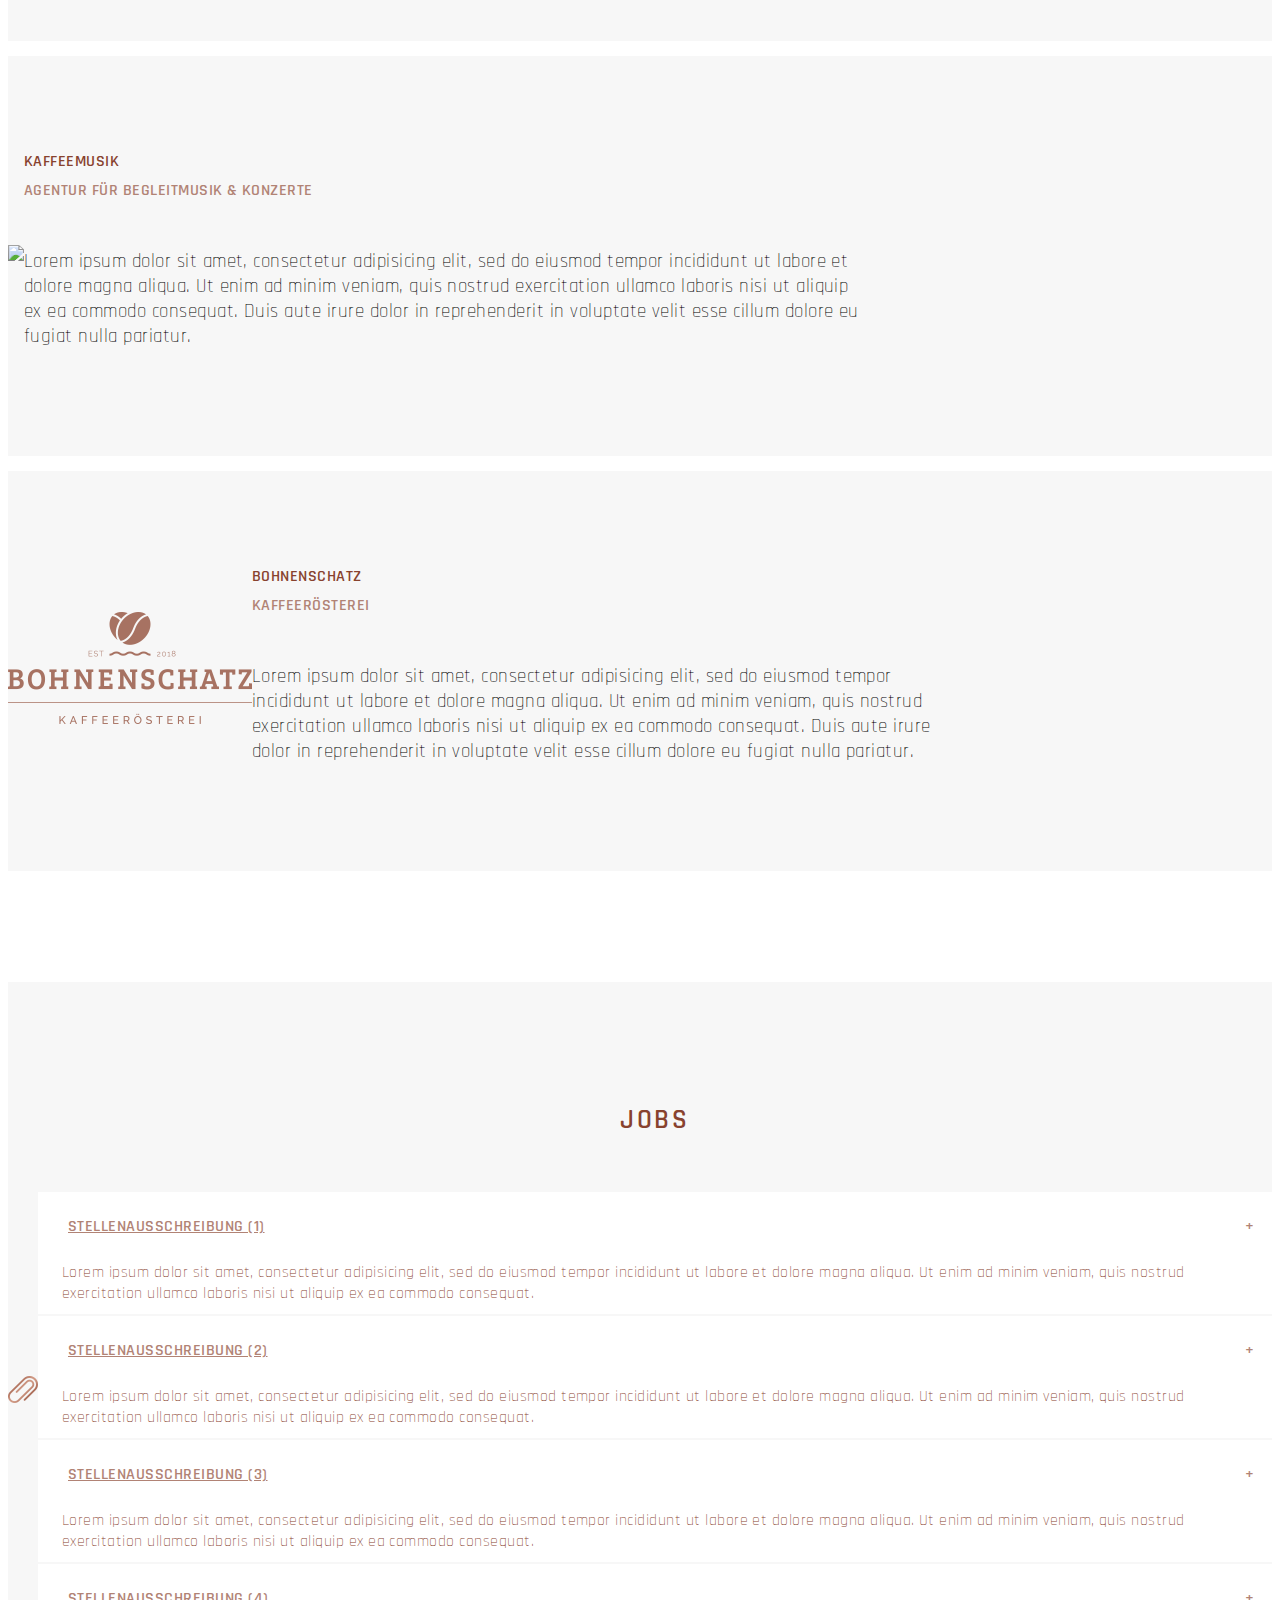
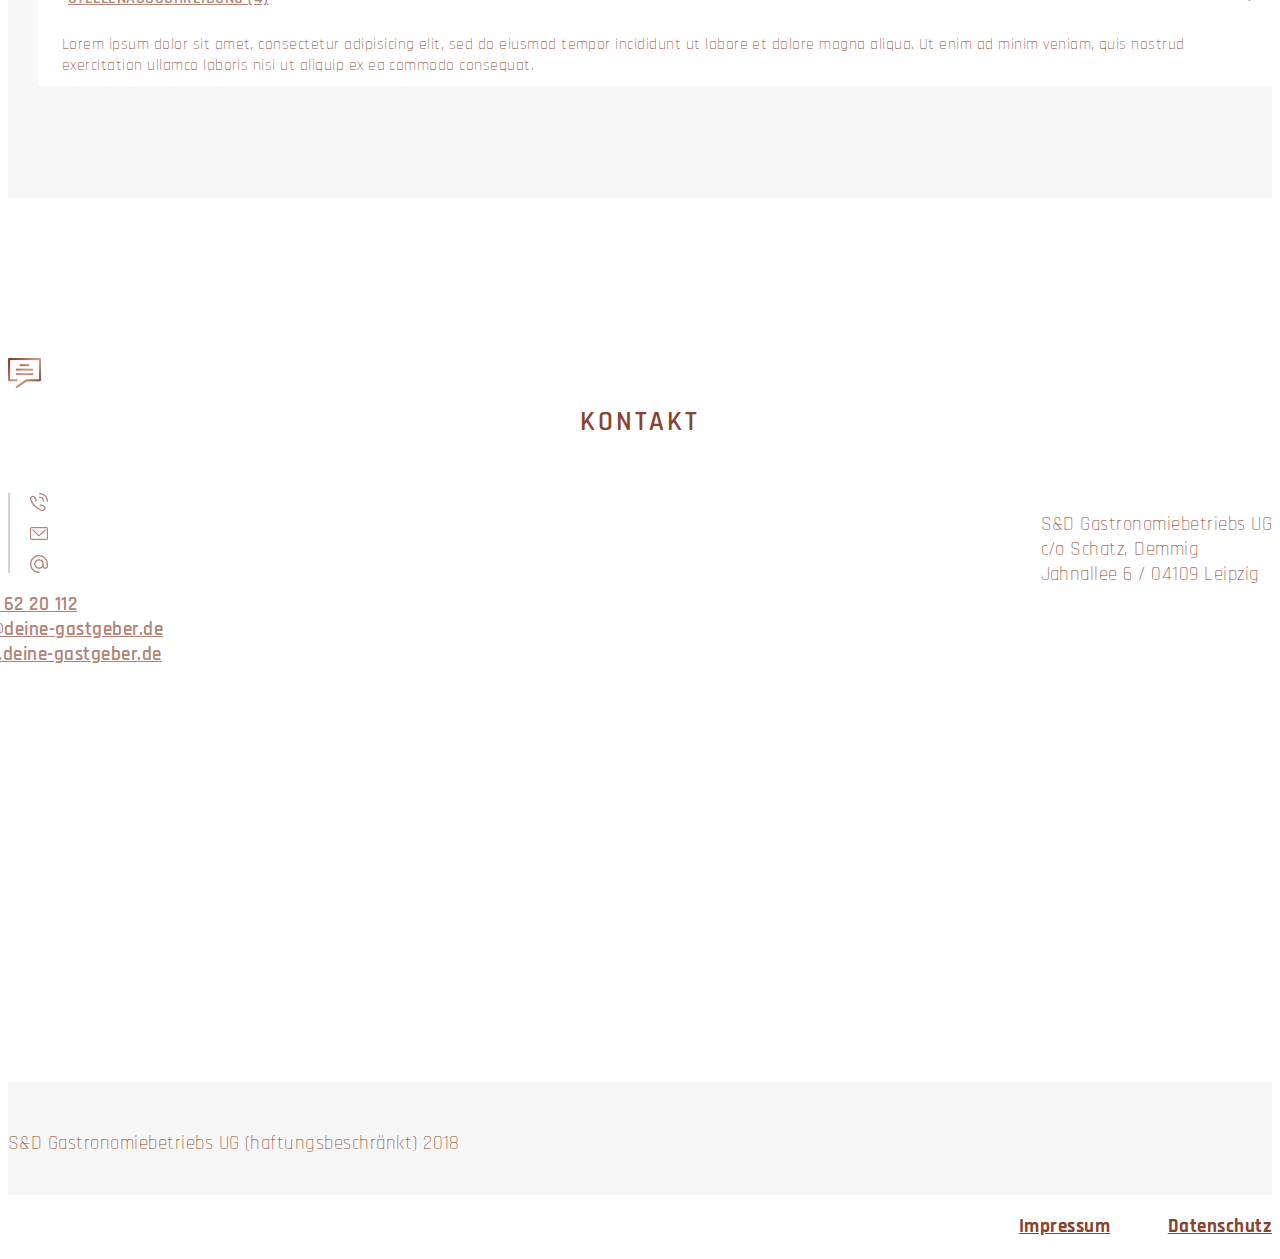
==== commit ff6bd0a1: "3tes Update: Hover-animationen, bugfix und Feinschliff" ====
--- a/index.html
+++ b/index.html
@@ -59,15 +59,17 @@
 	<div id="container">
 
 	<!-- Header -->
-	<section id="intro">
-	  <div class="intro-body">
+	<section id="intro" id="slider">
+	  <div class="intro-body slider" style="background-position-y: 0px;">
+
+	</div>
 		  <div class="row justify-content-md-center">
 			<div class="col-md-10 col-md-offset-1">
 				<img src="images/Ebene%2029@1X.png" id="Firmenlogo" alt="Firmenlogo von Schatz und Demmig" />
 			  
 				<h1 class="intro_text">Willkommen bei der S&D Gastronomiebetriebs UG<br>Wir freuen uns auf Ihre Anfrage</h1>
 			   <div class="header_buttons">
-				<img id="kontakt_btn_header"src="images/kontakt_btn_header.png" alt="Kontakt_button" />
+				<button id="kontakt_btn_header" alt="Kontakt_button"></button>
 			   <br>
 				<img src="images/scroll_icon.png"  alt="scroll_icon" />
 
@@ -115,7 +117,15 @@
 								quis nostrud exercitation ullamco laboris nisi ut aliquip ex ea commodo
 								consequat. Duis aute irure dolor in reprehenderit in voluptate velit esse
 								cillum dolore eu fugiat nulla pariatur.</p>
-								<div class="prj_btn"><img src="images/projekte_button.png"></div>
+								</div>
+								<div class="row">
+									<div class="col-md-11 col-lg-11">
+									</div>
+									<div class="col-md-1 col-lg-1"> 
+									<button id="prj_btn"></button>
+									</div>
+								
+
 							</div>
 						</div>
 
@@ -132,7 +142,14 @@
 								quis nostrud exercitation ullamco laboris nisi ut aliquip ex ea commodo
 								consequat. Duis aute irure dolor in reprehenderit in voluptate velit esse
 								cillum dolore eu fugiat nulla pariatur. </p>
-								<div class="prj_btn"><img src="images/projekte_button.png"></div>
+								</div>
+								<div class="row">
+									<div class="col-md-11 col-lg-11">
+									</div>
+									<div class="col-md-1 col-lg-1"> 
+									<button id="prj_btn"></button>
+									</div>
+								</div>
 							</div>
 						</div>
 					
@@ -152,7 +169,14 @@
 								quis nostrud exercitation ullamco laboris nisi ut aliquip ex ea commodo
 								consequat. Duis aute irure dolor in reprehenderit in voluptate velit esse
 								cillum dolore eu fugiat nulla pariatur.</p>
-								<div class="prj_btn"><img src="images/projekte_button.png"></div>
+								</div>
+								<div class="row">
+									<div class="col-md-11 col-lg-11">
+									</div>
+									<div class="col-md-1 col-lg-1"> 
+									<button id="prj_btn"></button>
+									</div>
+								
 							</div>
 						</div>
 						</div>
@@ -160,9 +184,9 @@
 
 	
 <section id="jobs">
-  <div class="row justify-content-md-center stellenausschreibung">
+  <div class="row justify-content-md-center stellenausschreibung"><img src="images/jobs_icon.png"/>
 	<div class="col-md-12 col-lg-12">
-		<img src="images/jobs_icon.png"/>
+		
 		<h2 class="title">Jobs</h2>
 	<div class="panel-group" id="accordion">
 	  <div class="panel panel-default">
@@ -211,7 +235,7 @@
 	  <div class="panel panel-default">
 		<div class="panel-heading">
 		  <h3 class="panel-title">
-			<a data-toggle="collapse" data-parent="#accordion" href="#collapse3">
+			<a data-toggle="collapse" data-parent="#accordion" href="#collapse">
 			Stellenausschreibung (4)<div class="navbar-right">+</div></a>
 		  </h3>
 		</div>
@@ -244,7 +268,7 @@
 						   Jahnallee 6 / 04109 Leipzig<br>
 						   </p>
 						</div>
-						<div class="col-md-1"><hr style="width:1px; height:50px; margin:2px; float:left"><img src="images/kontakt_btn_footer.png"/></div>
+						<div class="col-md-1" id="trennlinie_kontakte"><img src="images/kontakt_btn_footer.png"/></div>
 						<div class="col-md-5" id="link_rechts">
 						   <p class="text-left">
 						   <a href="tel:+491776220112">0177- 62 20 112 </a><br>
@@ -266,7 +290,7 @@
     	
     	<div class="col-sm-6 small_pad">
     		<p class="nav-link">
-    			<a href="impressum.html">Impressum</a>&nbsp;&nbsp;&nbsp;&nbsp;&nbsp;<a href="Datenschutz.pdf">Datenschutz</a> 
+    			<a href="impressum.html">Impressum</a><a id="Datenschutz" href="Datenschutz.pdf">Datenschutz</a> 
     		</p>
     	</div>
      </div>
--- a/css/style.css
+++ b/css/style.css
@@ -56,9 +56,7 @@
     color: rgb(177, 131, 117);
 }
 
-{
-
-}
+
 
  a {
     color: rgb(177, 131, 117);
@@ -135,16 +133,41 @@
     font: 300 2em Rajdhani, sans-serif;
     font-size: 40pt;
     color: rgba(136, 66, 46, 1);
-    background: url(../images/background_top.png) no-repeat center fixed;
+    background: url(../images/background_top.png) no-repeat scroll center top transparent;
     background-color: #FFF;
     -webkit-background-size: cover;
     -moz-background-size: cover;
     background-size: cover;
     -o-background-size: cover;
 }
+
 #kontakt_btn_header{
-    padding-bottom: 128px;
-    padding-left: 0.35em;
+    margin-bottom: 128px;
+    margin-left: 0.35em;
+    background-image: url(../images/kontakt_btn_header.png);
+    background-color: rgba(0,0,0,0);
+    height: 89px;
+    width: 138px;
+    border-style: none;
+}
+
+#kontakt_btn_header{
+    margin-bottom: 128px;
+    margin-left: 0.35em;
+    background-image: url(../images/kontakt_btn_header.png);
+    background-color: rgba(0,0,0,0);
+    height: 89px;
+    width: 138px;
+    border-style: none;
+}
+#kontakt_btn_header:hover{
+    margin-bottom: 128px;
+    margin-left: 0.35em;
+    background-image: url(../images/kontakt_btn_header_active2.png);
+    background-color: rgba(0,0,0,0);
+    height: 89px;
+    width: 138px;
+    border-style: none;
 }
 .header_buttons {
     width: 100%;
@@ -156,7 +179,7 @@
 }
 
 .intro_text{
-    color: rgba(136, 66, 46, 255);
+    color: rgba(136, 66, 46, 1);
 }
 #intro .intro-body H1 {
     padding: 1em 2em;
@@ -212,11 +235,34 @@
 
 }
 
-.prj_btn{
+prj_btn{
     float: right;
     margin-right: 8px;
 }
 
+#prj_btn {
+    background-image: url(../images/projekte_button.png);
+    height: 50px;  
+    width: 50px;
+    border-radius: 100%;
+    border-style: none;
+    position: absolute;
+    right: 24px;
+    bottom: -15px; 
+}
+
+
+
+#prj_btn:hover {
+    background-image: url(../images/projekte_button_active2.png);
+    height: 50px;  
+    width: 50px;
+    border-radius: 100%;
+    border-style: none;
+    position: absolute;
+    right: 24px;
+    bottom: -15px; 
+}
 
 /* Links Stellenausschreibung inaktiv */
 
@@ -241,7 +287,7 @@
     height: 708px;
     width: 100%;
     min-width: 1280px;
-    padding-top: 4em;
+    padding-top: 10em;
     margin: 0 0;
     background: rgb(136,66,46); /* Old browsers */
     background: -moz-linear-gradient(-45deg, rgba(136,66,46,1) 20%, rgba(173,113, 89,1) 50%, rgba(136,66,46,1) 80%); /* FF3.6-15 */  
@@ -249,6 +295,7 @@
     background: linear-gradient(135deg, rgba(136,66,46,1) 20%,rgba(173,113, 89,1) 50%,rgba(136,66,46,1) 80%); /* W3C, IE10+, FF16+, Chrome26+, Opera12+, Safari7+ */
     filter: progid:DXImageTransform.Microsoft.gradient( startColorstr='#88422e', endColorstr='#8c4733',GradientType=1 ); /* IE6-9 fallback on horizontal gradient */
 }
+
 
 
 /* Colums */
@@ -369,17 +416,20 @@
 }
 
 .navbar .navbar-nav .nav-link {
-
-    float: right;
-    color: #b18375;
-    border-radius: .25rem;
+    transition: color 0.5s;
+    transition: border-bottom 0.5s;
+    cursor: pointer;
+    border-bottom: 2px solid #fff;
+    float: right;
+    color: #b18375;
     margin: 0 0.25em;
 
 }
 
 .navbar .navbar-nav .nav-link:not(.disabled):hover,
 .navbar .navbar-nav .nav-link:not(.disabled):focus {
-    color: #b18375;
+    color: #f1837f;
+    border-bottom: 2px solid #b18375;
 }
 
 .navbar .navbar-nav .nav-item.active .nav-link,
@@ -516,12 +566,34 @@
 }
 #Kontakt{
     width: 100%;
+    height: 628px;
 }
 
 #footer {
     background: #f7f7f7;
-    color: rgba(136,66,46,1);
+    color: #884422;
     padding-top: 10px!important;
+    width: 100%;
+}
+p.nav-link{
+    float: right;
+}
+
+#link_rechts{
+    position: relative;
+    left: -50px;
+
+}
+
+#Datenschutz{
+    padding-left: 3em;
+}
+#trennlinie_kontakte{
+    border-left: 2px solid lightgrey;
+    padding-left: 20px;
+    padding-bottom: 0px;
+    height: 80px;
+    width: 50px;
 }
 
 #footer a {
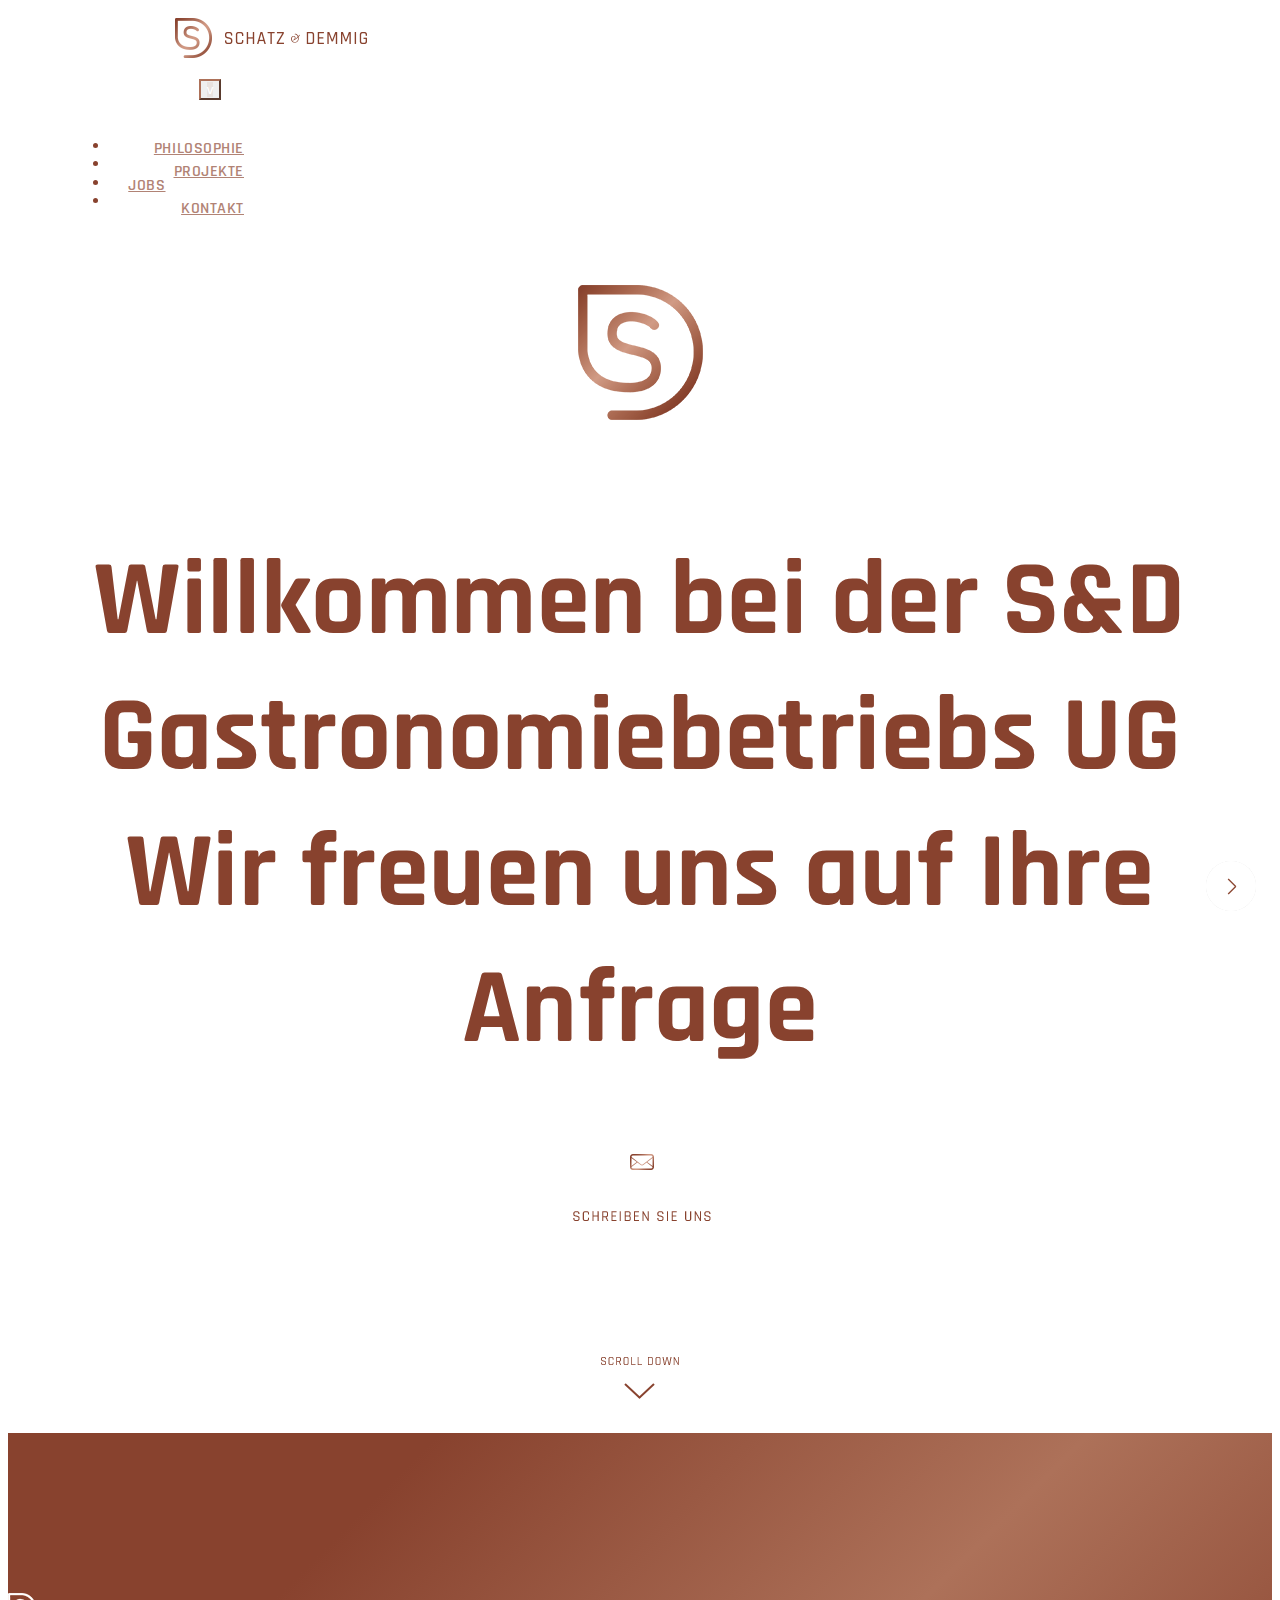
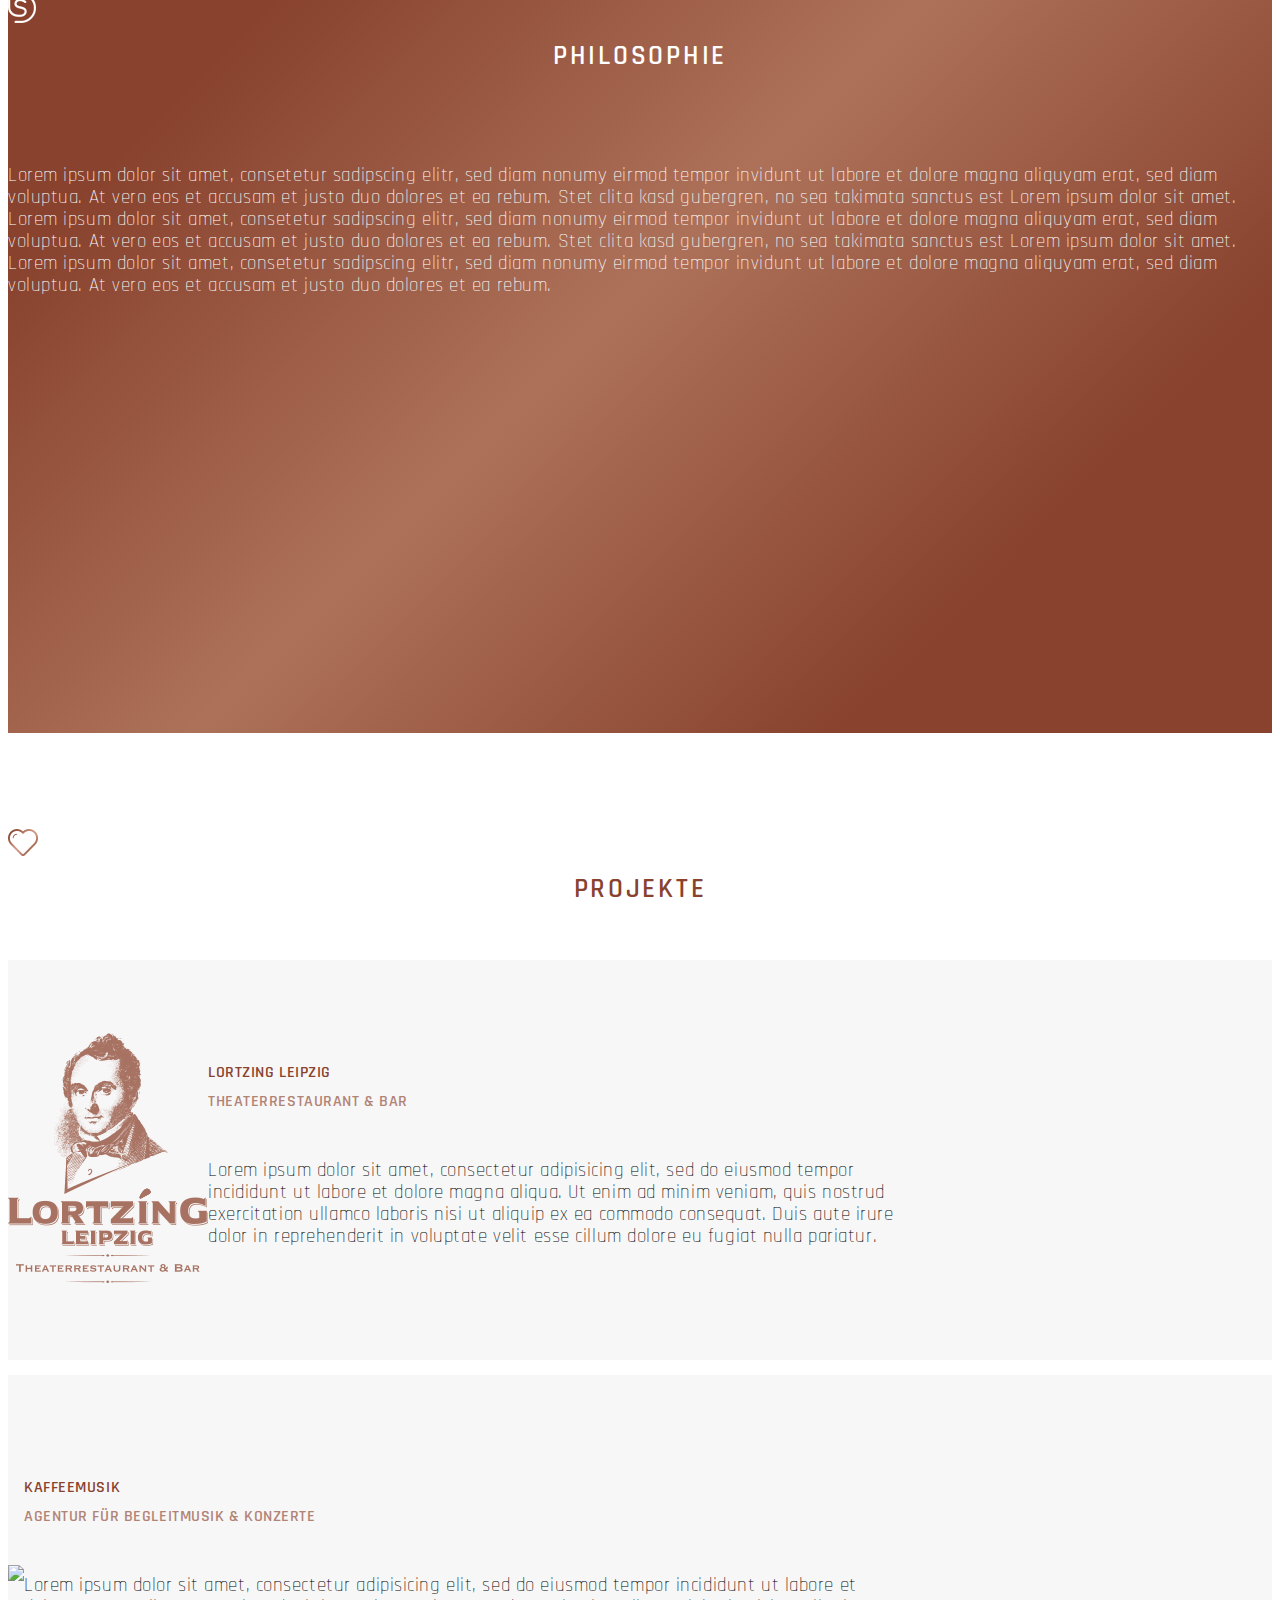
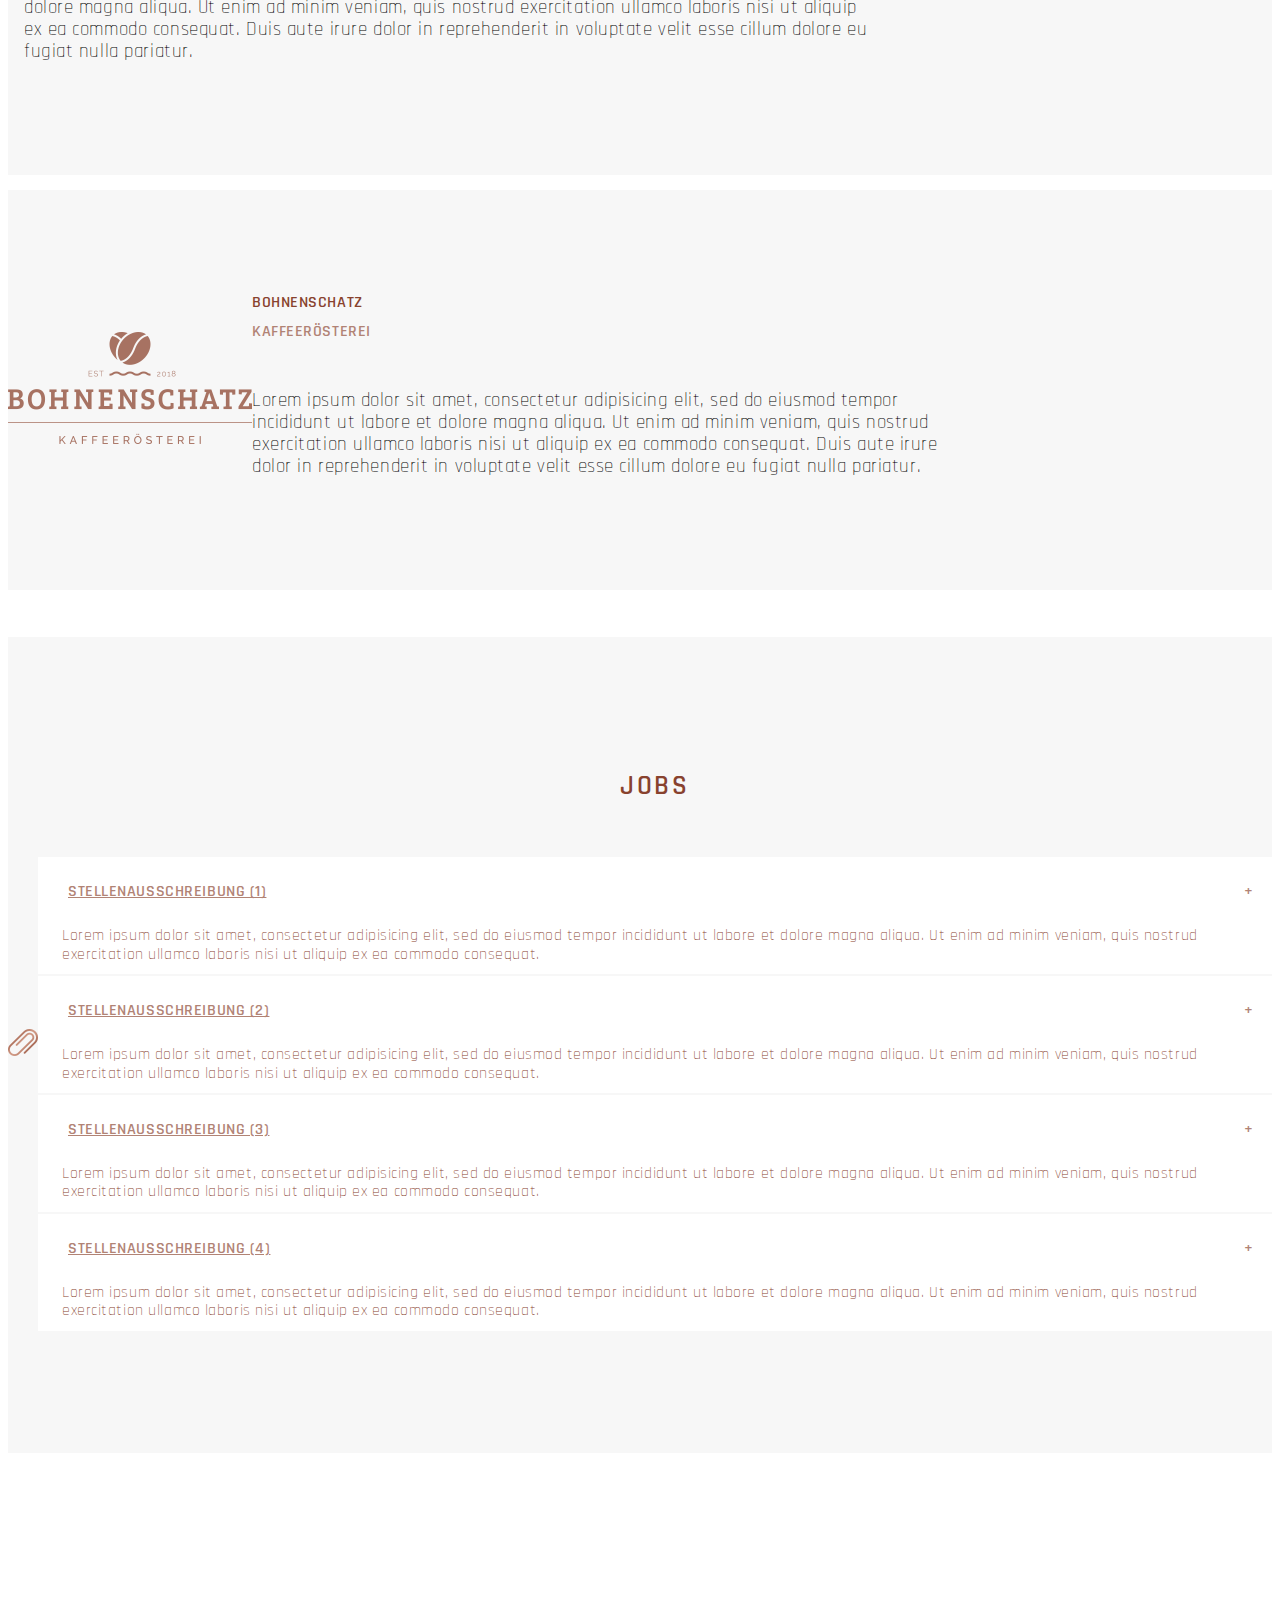
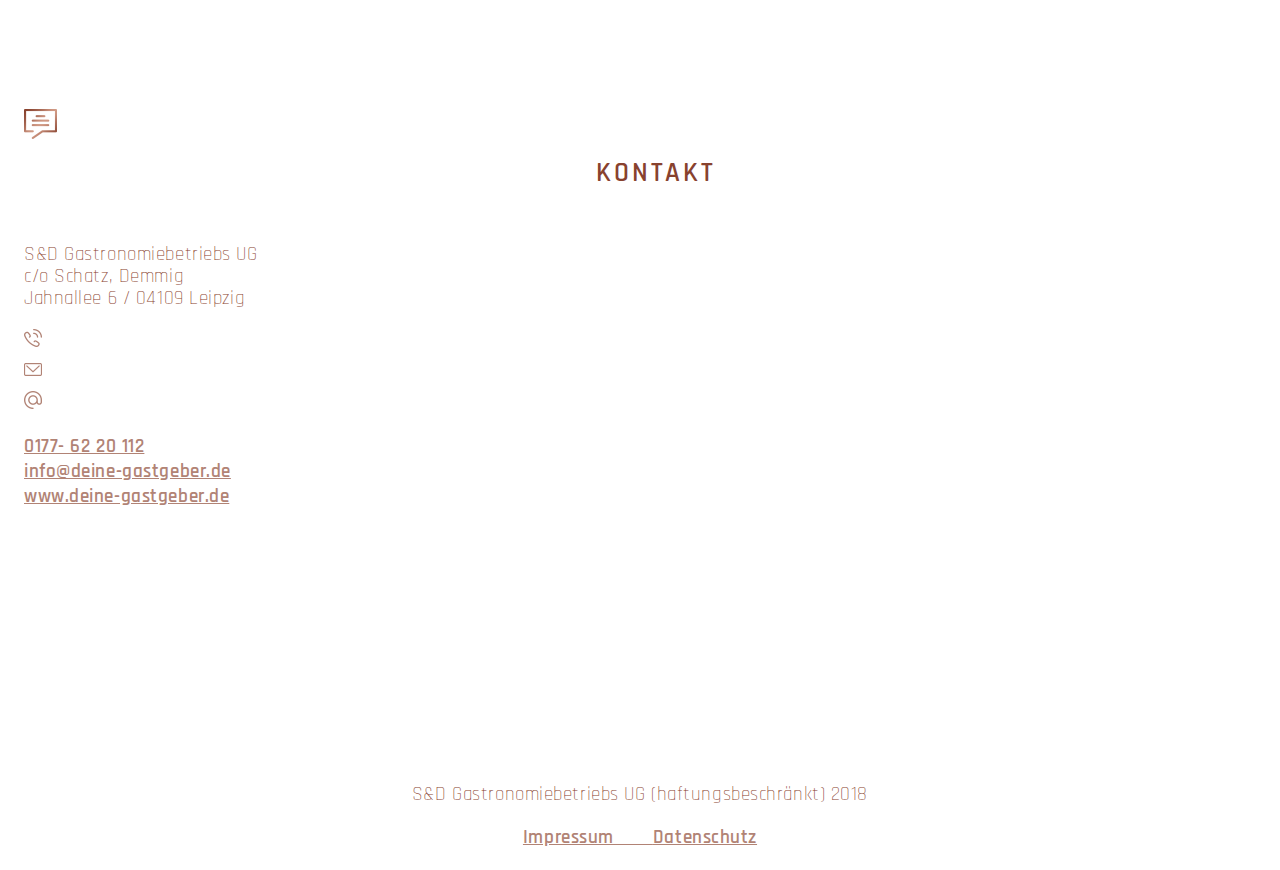
==== commit 227f2524: "Mobileanpassung bis auf die letzte Sektion - Abstände größtenteils auf em umgestellt" ====
--- a/index.html
+++ b/index.html
@@ -4,7 +4,7 @@
 	<head>
 		<meta charset="utf-8">
 		<meta http-equiv="X-UA-Compatible" content="IE=edge">
-		<meta name="viewport" content="width=device-width, initial-scale=1, shrink-to-fit=no">
+		<meta name="viewport" content="width=device-width, initial-scale=1">
 		<meta name="description" content="S&D Gastronomiebetrieb in Leipzig">
 		<meta name="author" content="Martin Busse">
 		<link href="https://fonts.googleapis.com/css?family=Rajdhani:300, 400, 500, 600" rel="stylesheet">
@@ -19,14 +19,18 @@
 	<body>
 	<!-- Navigation -->
 		<nav class="navbar navbar-expand-md fixed-top ">
-			<a class="navbar-brand" href="#"><img class="navbar-brand" scr="images/Logo_Header.png"/></a>
 			
-			<button class="navbar-toggler" type="button" data-toggle="collapse" data-target="#navbarsExampleDefault" aria-controls="navbarsExampleDefault" aria-expanded="false" aria-label="Toggle navigation">
+			<a id="logo_platzhalter" class="navbar-brand" href="#intro"></a>
+		  <button class="navbar-toggler navbar-toggle" type="button" data-toggle="collapse" data-target="#navbarsExampleDefault" aria-controls="navbarsExampleDefault" aria-expanded="false" aria-label="Toggle navigation">
+
 				<span class="navbar-toggler-icon">v</span>
-			</button>
+				<span class="icon-bar"></span>
+          		<span class="icon-bar"></span>
+          		<span class="icon-bar"></span>
+		</button>
 	 <!-- Collect the nav links, forms, and other content for toggling -->
 			<div class="collapse navbar-collapse" id="navbarsExampleDefault">
-				<img class="navbar-brand" src="images/Logo_Header.png" />
+
 				<div class="container-fluid">
 					
 				<ul class="navbar-nav navbar-right">
@@ -36,7 +40,7 @@
 					</li>
 
 					<li class="nav-item">
-						<a class="nav-link" href="#PROJEKTE">PROJEKTE</a>
+						<a class="nav-link" href="#projekte">PROJEKTE</a>
 					</li>
 
 					<li class="nav-item">
@@ -60,18 +64,20 @@
 
 	<!-- Header -->
 	<section id="intro" id="slider">
-	  <div class="intro-body slider" style="background-position-y: 0px;">
-
+	  <div class="intro-body slider"">
+	  	<a id="Logo" class="navbar-brand" href="#intro"><img src="images/Logo_Header.png"/></a>
 	</div>
 		  <div class="row justify-content-md-center">
-			<div class="col-md-10 col-md-offset-1">
+			<div class="col-md-10 col-md-offset-1 col-xs-12">
 				<img src="images/Ebene%2029@1X.png" id="Firmenlogo" alt="Firmenlogo von Schatz und Demmig" />
 			  
 				<h1 class="intro_text">Willkommen bei der S&D Gastronomiebetriebs UG<br>Wir freuen uns auf Ihre Anfrage</h1>
 			   <div class="header_buttons">
 				<button id="kontakt_btn_header" alt="Kontakt_button"></button>
-			   <br>
+			     <br>
+			    <a href="#Philosophie" class="scroll_icon">
 				<img src="images/scroll_icon.png"  alt="scroll_icon" />
+				</a>
 
 			  </div>
 			</div>
@@ -98,18 +104,18 @@
 			<section id="projekte">
 				<div class="text-center">
 						<div class="row justify-content-md-center">
-							<div class="col-md-12 col-lg-8">
+							<div class="col-md-12 col-sm-12 col-lg-8">
 								<img src="images/Projekte_icon.png"/>
 								<h2 class="title">PROJEKTE</h2>
 							</div>
 						</div>
 				
-						<div class="row justify-content-md-center projekte_beschreibung">
-							<div class="col-md-12 col-lg-5">
+						<div id="Lortzing_Lpz" class="row justify-content-md-center projekte_beschreibung">
+							<div class="col-md-12 col-sm-12 col-lg-5">
 								<img src="images/lortzing.png"/>
 							</div>
 
-							<div class="col-md-12 col-lg-7">
+							<div class="col-md-12 col-sm-12 col-lg-7">
 								<h3 class="title">Lortzing Leipzig</h3>
 								<h4 class="title h3_beschreibung">Theaterrestaurant & Bar</h4>
 								<p id="schwarze-schrift">Lorem ipsum dolor sit amet, consectetur adipisicing elit, sed do eiusmod
@@ -129,12 +135,12 @@
 							</div>
 						</div>
 
-						<div class="row justify-content-md-center projekte_beschreibung">
-							<div class="col-md-12 col-lg-5">
+						<div id="Kaffeemusik" class="row justify-content-md-center projekte_beschreibung">
+							<div class="col-md-12 col-sm-12 col-lg-5">
 								<img src="images/Kaffeemusik.png"/>
 							</div>
 
-							  <div class="col-md-12 col-lg-7">
+							  <div class="col-md-12 col-sm-12 col-lg-7">
 								<h3 class="title">Kaffeemusik</h3>
 								<h4 class="title h3_beschreibung">Agentur für Begleitmusik & Konzerte</h4>
 								<p id="schwarze-schrift">Lorem ipsum dolor sit amet, consectetur adipisicing elit, sed do eiusmod
@@ -151,15 +157,15 @@
 									</div>
 								</div>
 							</div>
-						</div>
+						
 					
 				
-						<div class="row justify-content-md-center projekte_beschreibung">
-							<div class="col-md-12 col-lg-5">
+						<div id="Bohnenschatz" class="row justify-content-md-center projekte_beschreibung">
+							<div class="col-md-12 col-sm-12 col-lg-5">
 								<img src="images/bohnenschatz.png"/>
 							</div>
 
-							  <div class="col-md-12 col-lg-7">
+							  <div class="col-md-12 col-sm-12 col-lg-7">
 								<h3 class="title">Bohnenschatz</h3>
 								<h4 class="title h3_beschreibung">
 									Kaffeerösterei
@@ -180,13 +186,15 @@
 							</div>
 						</div>
 						</div>
+						</div>
 					</section><!-- projekte section -->				
 
 	
 <section id="jobs">
-  <div class="row justify-content-md-center stellenausschreibung"><img src="images/jobs_icon.png"/>
+  <div class="row justify-content-md-center stellenausschreibung ">
+  	<div class="mx-auto">
+  	<img src="images/jobs_icon.png"/></div>
 	<div class="col-md-12 col-lg-12">
-		
 		<h2 class="title">Jobs</h2>
 	<div class="panel-group" id="accordion">
 	  <div class="panel panel-default">
@@ -255,25 +263,30 @@
 	<section id="Kontakt">
 		<div class="text-center">
 			<div class="row justify-content-md-center">
-				<div class="col-md-12 col-lg-12">
+				<div class="col-md-12 col-lg-12 col-xs-12">
 				<img src="images/kontakt_icon.png"/>
 					<h2 class="title">Kontakt</h2>
 				</div>
 			</div></div>
 					<div class="row justify-content-md-center">
-
-						<div class="col-md-6">
-						   <p class="text-right2">S&D Gastronomiebetriebs UG <br>
-						   c/o Schatz, Demmig<br>
-						   Jahnallee 6 / 04109 Leipzig<br>
-						   </p>
-						</div>
-						<div class="col-md-1" id="trennlinie_kontakte"><img src="images/kontakt_btn_footer.png"/></div>
-						<div class="col-md-5" id="link_rechts">
-						   <p class="text-left">
-						   <a href="tel:+491776220112">0177- 62 20 112 </a><br>
-						   <a href="mailto:info@deine-gastgeber.de">info@deine-gastgeber.de</a><br>
-						   <a href="www.deine-gastgeber.de">www.deine-gastgeber.de</a><br></p>
+						
+						   <div class="col-md-6 col-xs-12">
+						      <p class="text-right2">
+						      S&D Gastronomiebetriebs UG <br>
+						      c/o Schatz, Demmig<br>
+						      Jahnallee 6 / 04109 Leipzig<br>
+						       
+						      </p> 
+						   </div>
+
+						      <div class="col-md-1 col-xs-1" id="trennlinie_kontakte"><img src="images/kontakt_btn_footer.png"/>
+						      </div>
+						   <div class="col-md-5 col-xs-11" id="link_rechts">
+						     <div class="mx-auto"> <p class="text-left">
+						      <a href="tel:+491776220112">0177- 62 20 112</a><br>
+						      <a href="mailto:info@deine-gastgeber.de">info@deine-gastgeber.de</a><br>
+						      <a href="www.deine-gastgeber.de">www.deine-gastgeber.de</a><br></p>
+						   </div>
 						</div>		
 					</div>
 			
@@ -290,7 +303,7 @@
     	
     	<div class="col-sm-6 small_pad">
     		<p class="nav-link">
-    			<a href="impressum.html">Impressum</a><a id="Datenschutz" href="Datenschutz.pdf">Datenschutz</a> 
+    			<a href="impressum.html">Impressum&nbsp;&nbsp;&nbsp;&nbsp;&nbsp;&nbsp;&nbsp;</a><a id="Datenschutz" href="Datenschutz.pdf">Datenschutz</a> 
     		</p>
     	</div>
      </div>
--- a/css/style.css
+++ b/css/style.css
@@ -4,17 +4,20 @@
     /*font: 600 12px Rajdhani, sans-serif;*/
     -webkit-text-size-adjust: 100%;
     -ms-text-size-adjust: 100%;
+    line-height: 1.15; /* 1 */
+    -ms-text-size-adjust: 100%; /* 2 */
+    -webkit-text-size-adjust: 100%; /* 2 */
 }
 
 body {
     font-family: "Rajdhani", sans-serif;
-    letter-spacing: 0.03em;
-    font-weight: 300;
+    letter-spacing: 0.035em;
+    font-weight: 200;
     color: rgba(136, 66, 46, 1);
     padding-top: 4rem;
 }
 
-#container {
+.container {
     text-align: center;
     width: 100%;
 }
@@ -22,7 +25,7 @@
 section{
     width: 1280px;
     margin-top: 4em;
-    padding: 6em 0;
+    padding: 2em 0;
 }
 
 p {
@@ -36,6 +39,17 @@
     color: rgba(136,66,46,1);
     margin: 0.5em 0;
 }
+
+h1.intro_text{
+ text-transform: none;
+}
+
+@media(max-width: 800px){
+    h1.intro_text{
+        font-size: 0.7em;
+}
+}
+
 h2 {
     font: 600 1.7em Rajdhani, sans-serif;
     margin-bottom: 70px;
@@ -107,7 +121,9 @@
     color: white;
 }
 
-
+a.scroll_icon:click {
+    transition-delay: 2.5s;
+}
 #kontaktfeld{
     background-color: white;
 }
@@ -125,10 +141,10 @@
 }
 
 #intro {
-    margin-top: 0;
+    margin: 0;
+    padding: 4em 0 0.3em;
     display: table;
     width: 100%;
-    height: auto;
     text-align: center;
     font: 300 2em Rajdhani, sans-serif;
     font-size: 40pt;
@@ -141,6 +157,20 @@
     -o-background-size: cover;
 }
 
+#Firmenlogo{
+    margin-bottom: 0.8em;
+}
+
+#kontakt_btn_header{
+    margin-bottom: 128px;
+    margin-left: 0.35em;
+    background-image: url(../images/kontakt_btn_header2.png);
+    background-color: rgba(0,0,0,0);
+    height: 89px;
+    width: 138px;
+    border-style: none;
+}
+
 #kontakt_btn_header{
     margin-bottom: 128px;
     margin-left: 0.35em;
@@ -150,16 +180,6 @@
     width: 138px;
     border-style: none;
 }
-
-#kontakt_btn_header{
-    margin-bottom: 128px;
-    margin-left: 0.35em;
-    background-image: url(../images/kontakt_btn_header.png);
-    background-color: rgba(0,0,0,0);
-    height: 89px;
-    width: 138px;
-    border-style: none;
-}
 #kontakt_btn_header:hover{
     margin-bottom: 128px;
     margin-left: 0.35em;
@@ -197,10 +217,10 @@
     font-size: 18px;
 }
 
-@media(min-width:768px) {
+@media(max-width:768px) {
     #intro {
         height: 100%;
-        padding: 0;
+        padding: 2.5em 0 0;
     }
     #intro .intro-body .intro-text {
         font-size: 18px;
@@ -213,7 +233,11 @@
 #kontakt_btn_header : hover{
 
 }
-/* Projektbeschreibung */
+
+
+/* ####Projektbeschreibung ######*/
+
+
 .projekte_beschreibung, .stellenausschreibung{
     height: 400px;
     margin: 4px auto;
@@ -223,6 +247,34 @@
     display: flex;
     align-items: center;
 }
+@media (max-width: 1000px){
+    .row.projekte_beschreibung{
+        height: 100%;
+        margin: auto auto;
+        background-color: #f7f7f7;
+        display: -webkit-flex; /* Safari */
+        -webkit-align-items: center; /* Safari 7.0+ */
+        justify-content: center!important;
+        display: block;
+        align-items: center;
+        padding: 2em auto;
+    }
+    .col-md-12.col-sm-12{
+        margin: 0em auto;
+        padding: 2.5em 1em 0;
+    }
+    #Kaffeemusik {
+        display: inline-flex;
+    }
+
+    #prj_btn{
+        margin-bottom: 3em;
+            }
+    #schwarze-schrift{
+        margin: 0 0 6em;
+        }
+}
+
 #projekte {
     width: 100%;
 }
@@ -233,11 +285,6 @@
     text-align: left;
     font: 600 1em Rajdhani, sans-serif;
 
-}
-
-prj_btn{
-    float: right;
-    margin-right: 8px;
 }
 
 #prj_btn {
@@ -248,9 +295,9 @@
     border-style: none;
     position: absolute;
     right: 24px;
-    bottom: -15px; 
-}
-
+    bottom: -0.8em; 
+    display: block;
+}
 
 
 #prj_btn:hover {
@@ -283,10 +330,11 @@
     padding: 13em 0;
 }
 
+
 #Philosophie{
+
     height: 708px;
     width: 100%;
-    min-width: 1280px;
     padding-top: 10em;
     margin: 0 0;
     background: rgb(136,66,46); /* Old browsers */
@@ -296,13 +344,33 @@
     filter: progid:DXImageTransform.Microsoft.gradient( startColorstr='#88422e', endColorstr='#8c4733',GradientType=1 ); /* IE6-9 fallback on horizontal gradient */
 }
 
-
+@media (max-width: 765px){
+    #Philosophie p{
+        margin: 0 2em;
+        font-size: 1.1em;
+        padding: 1em auto;
+    }
+    section#Philosophie {
+        padding-top: 5em;
+    }
+    h2#whitetext{
+        margin: 1em auto;
+    }
+}
+
+#Kontakt{
+    margin: 15em auto;
+    padding: 1em;
+    width: 100%;
+    max-width: 1280px;
+}
 
 /* Colums */
-.col-md-10.col-md-offset-1{
-   margin: 224px auto 30px;
-   width: 1280px;
-}
+#jobs.row {
+    max-width: 1280px;
+}
+
+
 .row{
     margin: 0 auto;
     width: 100%;
@@ -367,18 +435,45 @@
 
 
 /* Navbar-Sektion */
-.navbarsExampleDefault {
+#Logo{
+    position:fixed;
+    left: 15px;
+    top: 8px;
+    z-index: 1100;
+}
+#logo_platzhalter{
+    width: 192px;
+    height: 50px;
+
+}
+
+.navbar-nav.navbar-right {
     float: right;
     text-align: right;
-}
-
-.navbar-right {
-    float: right;
-}
-
-nav-item active {
+    width: 100%;
+    display: block;
+}
+
+@media (max-width: 765px){
+
+ li.nav-item {
+        text-align: center !important;
+        
+        display: block;
+       
+    }
+ @media (max-width: 1000px){
+    .navbar .navbar-nav .nav-link {
+        text-align: center !important;
+        width: 100%;
+        display: block;
+    }
+}
+}
+
+.nav-item active {
     color: rgba(136, 66, 46, 1);
-    float: right;
+  
 }
 
 .starter-template {
@@ -393,11 +488,13 @@
 
 .navbar {
     background-color: #ffffff;
-    text-align: center;
-}
-
-.navbar .navbar-brand {
-    color: #b18375;
+    position: fixed;
+    margin: auto;
+}
+
+
+.navbar-brand {
+    margin-left: 3em;
 }
 
 .navbar-nav.navbar {
@@ -407,12 +504,23 @@
 .navbar .navbar-brand:hover,
 .navbar .navbar-brand:focus {
     color: #b18375;
+    cursor: pointer;
+}
+.navbar-brand{
+    display: block;
+    position: relative;
+    height: auto;
 }
 
 .navbar .navbar-text {
     color: #b18375;
+    border-style: none;
+}
+
+.navbar-right{
     float: right;
     text-align: right;
+    
 }
 
 .navbar .navbar-nav .nav-link {
@@ -423,14 +531,17 @@
     float: right;
     color: #b18375;
     margin: 0 0.25em;
-
-}
+}
+
 
 .navbar .navbar-nav .nav-link:not(.disabled):hover,
 .navbar .navbar-nav .nav-link:not(.disabled):focus {
-    color: #f1837f;
     border-bottom: 2px solid #b18375;
-}
+    border-image: linear-gradient(to left, rgba(136,66,46,1) 20%, rgba(173,113, 89,1) 50%, rgba(136,66,46,1) 80%); /* FF3.6-15 */  
+    background: -webkit-linear-gradient(rgba(136,66,46,1) 20%,rgba(173,113, 89,1) 50%, rgba(136,66,46,1) 80%);
+    color: white;
+}
+
 
 .navbar .navbar-nav .nav-item.active .nav-link,
 .navbar .navbar-nav .nav-item.active .nav-link:hover,
@@ -443,17 +554,22 @@
 
 }
 
-.navbar .navbar-toggle {
-    border-color: #ffffff;
+.navbar .navbar-toggler {
+    border-color: rgba(173,113, 89,1);
+
+
 }
 
 .navbar .navbar-toggle:hover,
 .navbar .navbar-toggle:focus {
     background-color: #ffffff;
+    color: rgba(173,113, 89,1)
 }
 
 .navbar .navbar-toggle .navbar-toggler-icon {
-    color: #b18375;
+    color: white;
+    border-color: white;
+    background-color: rgba(173,113, 89, 0.1);
 }
 
 .navbar .navbar-collapse,
@@ -466,57 +582,48 @@
 .navbar .navbar-link {
     color: #b18375;
     float: right ! important;
+    display: flex;
+    background-color: #ffffff;
 }
 
 .navbar .navbar-link:hover {
     color: #b18375;
+    z-index: 1001;
+}
+
+.navbar-toggle.navbar-header {
+    border:1px solid green;
 }
 
 .navbar-toggler-icon {
     background-color: #ffffff;
-
-}
-
-.navbar-toggler {
-
-    background-color: #b18375;
-
-}
-
-#navbar {
-    float: right;
-    text-align: right;
-}
-
-
-@media (max-width: 575px) {
-    .navbar-expand-sm .navbar-nav .show .dropdown-menu .dropdown-item {
-        color: #b18375;
-    }
-    .navbar-expand-sm .navbar-nav .show .dropdown-menu .dropdown-item:hover,
-    .navbar-expand-sm .navbar-nav .show .dropdown-menu .dropdown-item:focus {
-        color: #b18375;
-    }
-    .navbar-expand-sm .navbar-nav .show .dropdown-menu .dropdown-item.active {
-        color: #b18375;
-        background-color: #ffffff;
-    }
-}
+    color: #b18375;
+    z-index: 1000;
+}
+
+.navbar-toggler{
+    position: absolute;
+    right: 2em;
+    top: 0.5em;
+    border-color: #b18375;
+    z-index: 1;
+    }
 
 @media (max-width: 767px) {
     .navbar-expand-md .navbar-nav .show .dropdown-menu .dropdown-item {
         color: #b18375;
         background-color: #ffffff;
-        float: right;
     }
     .navbar-expand-md .navbar-nav .show .dropdown-menu .dropdown-item:hover,
     .navbar-expand-md .navbar-nav .show .dropdown-menu .dropdown-item:focus {
         color: #b18375;
         background-color: #ffffff;
+        display: flex;
     }
     .navbar-expand-md .navbar-nav .show .dropdown-menu .dropdown-item.active {
         color: #b18375;
         background-color: #ffffff;
+        display: flex;
     }
 }
 
@@ -548,6 +655,18 @@
     }
 }
 
+@media (max-width: 575px) {
+    .navbar-expand-sm .navbar-nav .show .dropdown-menu .dropdown-item {
+        color: #b18375;
+    }
+    .navbar-expand-sm .navbar-nav .show .dropdown-menu .dropdown-item:hover,
+    .navbar-expand-sm .navbar-nav .show .dropdown-menu .dropdown-item:focus {
+        color: #b18375;
+    }
+    .navbar-expand-sm .navbar-nav .show .dropdown-menu .dropdown-item.active {
+        color: #b18375;
+        background-color: #ffffff;}
+
 .navbar-expand .navbar-nav .show .dropdown-menu .dropdown-item {
     color: #b18375;
 }
@@ -561,12 +680,16 @@
     color: #b18375;
     background-color: #ffffff;
 }
+.col-md-6.col-xs-12{
+    
+}
 .text-right2{
     float: right;
+    text-align: center;
 }
 #Kontakt{
-    width: 100%;
     height: 628px;
+    min-width: 295px;
 }
 
 #footer {
@@ -579,10 +702,15 @@
     float: right;
 }
 
-#link_rechts{
-    position: relative;
-    left: -50px;
-
+
+#jobs img {
+    heigth: 200px;
+}
+
+
+
+.text-right2.col-xs-11{
+    display: block;
 }
 
 #Datenschutz{
@@ -592,6 +720,7 @@
     border-left: 2px solid lightgrey;
     padding-left: 20px;
     padding-bottom: 0px;
+    margin-left: 5px;
     height: 80px;
     width: 50px;
 }
@@ -606,3 +735,441 @@
 }
 
 
+/*! normalize.css v7.0.0 | MIT License | github.com/necolas/normalize.css */
+
+/* Document
+   ========================================================================== */
+
+/**
+ * 1. Correct the line height in all browsers.
+ * 2. Prevent adjustments of font size after orientation changes in
+ *    IE on Windows Phone and in iOS.
+ */
+
+html {
+  line-height: 1.15; /* 1 */
+  -ms-text-size-adjust: 100%; /* 2 */
+  -webkit-text-size-adjust: 100%; /* 2 */
+}
+
+/* Sections
+   ========================================================================== */
+
+/**
+ * Remove the margin in all browsers (opinionated).
+ */
+
+body {
+  margin: 0;
+}
+
+/**
+ * Add the correct display in IE 9-.
+ */
+
+article,
+aside,
+footer,
+header,
+nav,
+section {
+  display: block;
+}
+
+
+/* Grouping content
+   ========================================================================== */
+
+/**
+ * Add the correct display in IE 9-.
+ * 1. Add the correct display in IE.
+ */
+
+figcaption,
+figure,
+main { /* 1 */
+  display: block;
+}
+
+/**
+ * Add the correct margin in IE 8.
+ */
+
+figure {
+  margin: 1em 40px;
+}
+
+/**
+ * 1. Add the correct box sizing in Firefox.
+ * 2. Show the overflow in Edge and IE.
+ */
+
+hr {
+  box-sizing: content-box; /* 1 */
+  height: 0; /* 1 */
+  overflow: visible; /* 2 */
+}
+
+/**
+ * 1. Correct the inheritance and scaling of font size in all browsers.
+ * 2. Correct the odd `em` font sizing in all browsers.
+ */
+
+pre {
+  font-family: monospace, monospace; /* 1 */
+  font-size: 1em; /* 2 */
+}
+
+/* Text-level semantics
+   ========================================================================== */
+
+/**
+ * 1. Remove the gray background on active links in IE 10.
+ * 2. Remove gaps in links underline in iOS 8+ and Safari 8+.
+ */
+
+a {
+  background-color: transparent; /* 1 */
+  -webkit-text-decoration-skip: objects; /* 2 */
+}
+
+/**
+ * 1. Remove the bottom border in Chrome 57- and Firefox 39-.
+ * 2. Add the correct text decoration in Chrome, Edge, IE, Opera, and Safari.
+ */
+
+abbr[title] {
+  border-bottom: none; /* 1 */
+  text-decoration: underline; /* 2 */
+  text-decoration: underline dotted; /* 2 */
+}
+
+/**
+ * Prevent the duplicate application of `bolder` by the next rule in Safari 6.
+ */
+
+b,
+strong {
+  font-weight: inherit;
+}
+
+/**
+ * Add the correct font weight in Chrome, Edge, and Safari.
+ */
+
+b,
+strong {
+  font-weight: bolder;
+}
+
+/**
+ * 1. Correct the inheritance and scaling of font size in all browsers.
+ * 2. Correct the odd `em` font sizing in all browsers.
+ */
+
+code,
+kbd,
+samp {
+  font-family: monospace, monospace; /* 1 */
+  font-size: 1em; /* 2 */
+}
+
+/**
+ * Add the correct font style in Android 4.3-.
+ */
+
+dfn {
+  font-style: italic;
+}
+
+/**
+ * Add the correct background and color in IE 9-.
+ */
+
+mark {
+  background-color: #ff0;
+  color: #000;
+}
+
+/**
+ * Add the correct font size in all browsers.
+ */
+
+small {
+  font-size: 80%;
+}
+
+/**
+ * Prevent `sub` and `sup` elements from affecting the line height in
+ * all browsers.
+ */
+
+sub,
+sup {
+  font-size: 75%;
+  line-height: 0;
+  position: relative;
+  vertical-align: baseline;
+}
+
+sub {
+  bottom: -0.25em;
+}
+
+sup {
+  top: -0.5em;
+}
+
+/* Embedded content
+   ========================================================================== */
+
+/**
+ * Add the correct display in IE 9-.
+ */
+
+audio,
+video {
+  display: inline-block;
+}
+
+/**
+ * Add the correct display in iOS 4-7.
+ */
+
+audio:not([controls]) {
+  display: none;
+  height: 0;
+}
+
+/**
+ * Remove the border on images inside links in IE 10-.
+ */
+
+img {
+  border-style: none;
+}
+
+/**
+ * Hide the overflow in IE.
+ */
+
+svg:not(:root) {
+  overflow: hidden;
+}
+
+/* Forms
+   ========================================================================== */
+
+/**
+ * 1. Change the font styles in all browsers (opinionated).
+ * 2. Remove the margin in Firefox and Safari.
+ */
+
+button,
+input,
+optgroup,
+select,
+textarea {
+  font-family: sans-serif; /* 1 */
+  font-size: 100%; /* 1 */
+  line-height: 1.15; /* 1 */
+  margin: 0; /* 2 */
+}
+
+/**
+ * Show the overflow in IE.
+ * 1. Show the overflow in Edge.
+ */
+
+button,
+input { /* 1 */
+  overflow: visible;
+}
+
+/**
+ * Remove the inheritance of text transform in Edge, Firefox, and IE.
+ * 1. Remove the inheritance of text transform in Firefox.
+ */
+
+button,
+select { /* 1 */
+  text-transform: none;
+}
+
+/**
+ * 1. Prevent a WebKit bug where (2) destroys native `audio` and `video`
+ *    controls in Android 4.
+ * 2. Correct the inability to style clickable types in iOS and Safari.
+ */
+
+button,
+html [type="button"], /* 1 */
+[type="reset"],
+[type="submit"] {
+  -webkit-appearance: button; /* 2 */
+}
+
+/**
+ * Remove the inner border and padding in Firefox.
+ */
+
+button::-moz-focus-inner,
+[type="button"]::-moz-focus-inner,
+[type="reset"]::-moz-focus-inner,
+[type="submit"]::-moz-focus-inner {
+  border-style: none;
+  padding: 0;
+}
+
+/**
+ * Restore the focus styles unset by the previous rule.
+ */
+
+button:-moz-focusring,
+[type="button"]:-moz-focusring,
+[type="reset"]:-moz-focusring,
+[type="submit"]:-moz-focusring {
+  outline: 1px dotted ButtonText;
+}
+
+/**
+ * Correct the padding in Firefox.
+ */
+
+fieldset {
+  padding: 0.35em 0.75em 0.625em;
+}
+
+/**
+ * 1. Correct the text wrapping in Edge and IE.
+ * 2. Correct the color inheritance from `fieldset` elements in IE.
+ * 3. Remove the padding so developers are not caught out when they zero out
+ *    `fieldset` elements in all browsers.
+ */
+
+legend {
+  box-sizing: border-box; /* 1 */
+  color: inherit; /* 2 */
+  display: table; /* 1 */
+  max-width: 100%; /* 1 */
+  padding: 0; /* 3 */
+  white-space: normal; /* 1 */
+}
+
+/**
+ * 1. Add the correct display in IE 9-.
+ * 2. Add the correct vertical alignment in Chrome, Firefox, and Opera.
+ */
+
+progress {
+  display: inline-block; /* 1 */
+  vertical-align: baseline; /* 2 */
+}
+
+/**
+ * Remove the default vertical scrollbar in IE.
+ */
+
+textarea {
+  overflow: auto;
+}
+
+/**
+ * 1. Add the correct box sizing in IE 10-.
+ * 2. Remove the padding in IE 10-.
+ */
+
+[type="checkbox"],
+[type="radio"] {
+  box-sizing: border-box; /* 1 */
+  padding: 0; /* 2 */
+}
+
+/**
+ * Correct the cursor style of increment and decrement buttons in Chrome.
+ */
+
+[type="number"]::-webkit-inner-spin-button,
+[type="number"]::-webkit-outer-spin-button {
+  height: auto;
+}
+
+/**
+ * 1. Correct the odd appearance in Chrome and Safari.
+ * 2. Correct the outline style in Safari.
+ */
+
+[type="search"] {
+  -webkit-appearance: textfield; /* 1 */
+  outline-offset: -2px; /* 2 */
+}
+
+/**
+ * Remove the inner padding and cancel buttons in Chrome and Safari on macOS.
+ */
+
+[type="search"]::-webkit-search-cancel-button,
+[type="search"]::-webkit-search-decoration {
+  -webkit-appearance: none;
+}
+
+/**
+ * 1. Correct the inability to style clickable types in iOS and Safari.
+ * 2. Change font properties to `inherit` in Safari.
+ */
+
+::-webkit-file-upload-button {
+  -webkit-appearance: button; /* 1 */
+  font: inherit; /* 2 */
+}
+
+/* Interactive
+   ========================================================================== */
+
+/*
+ * Add the correct display in IE 9-.
+ * 1. Add the correct display in Edge, IE, and Firefox.
+ */
+
+details, /* 1 */
+menu {
+  display: block;
+}
+
+/*
+ * Add the correct display in all browsers.
+ */
+
+summary {
+  display: list-item;
+}
+
+/* Scripting
+   ========================================================================== */
+
+/**
+ * Add the correct display in IE 9-.
+ */
+
+canvas {
+  display: inline-block;
+}
+
+/**
+ * Add the correct display in IE.
+ */
+
+template {
+  display: none;
+}
+
+/* Hidden
+   ========================================================================== */
+
+/**
+ * Add the correct display in IE 10-.
+ */
+
+[hidden] {
+  display: none;
+}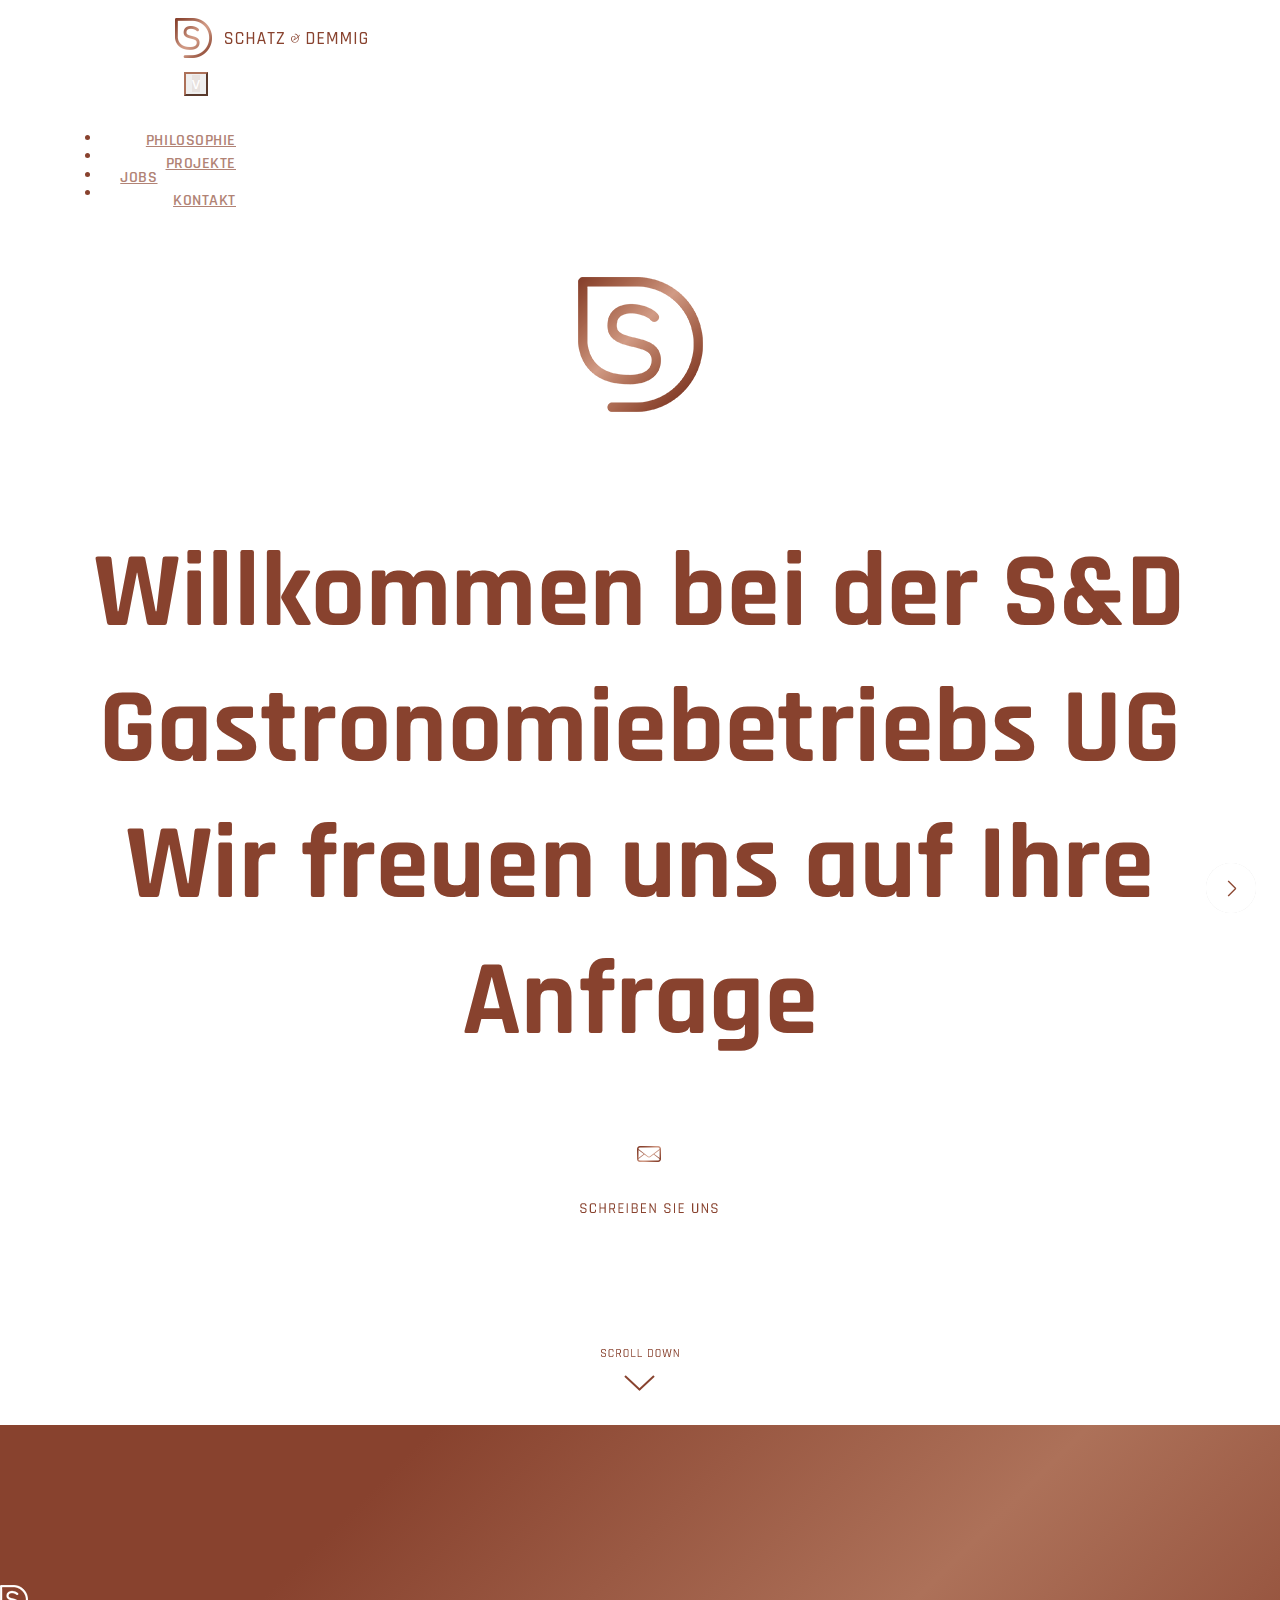
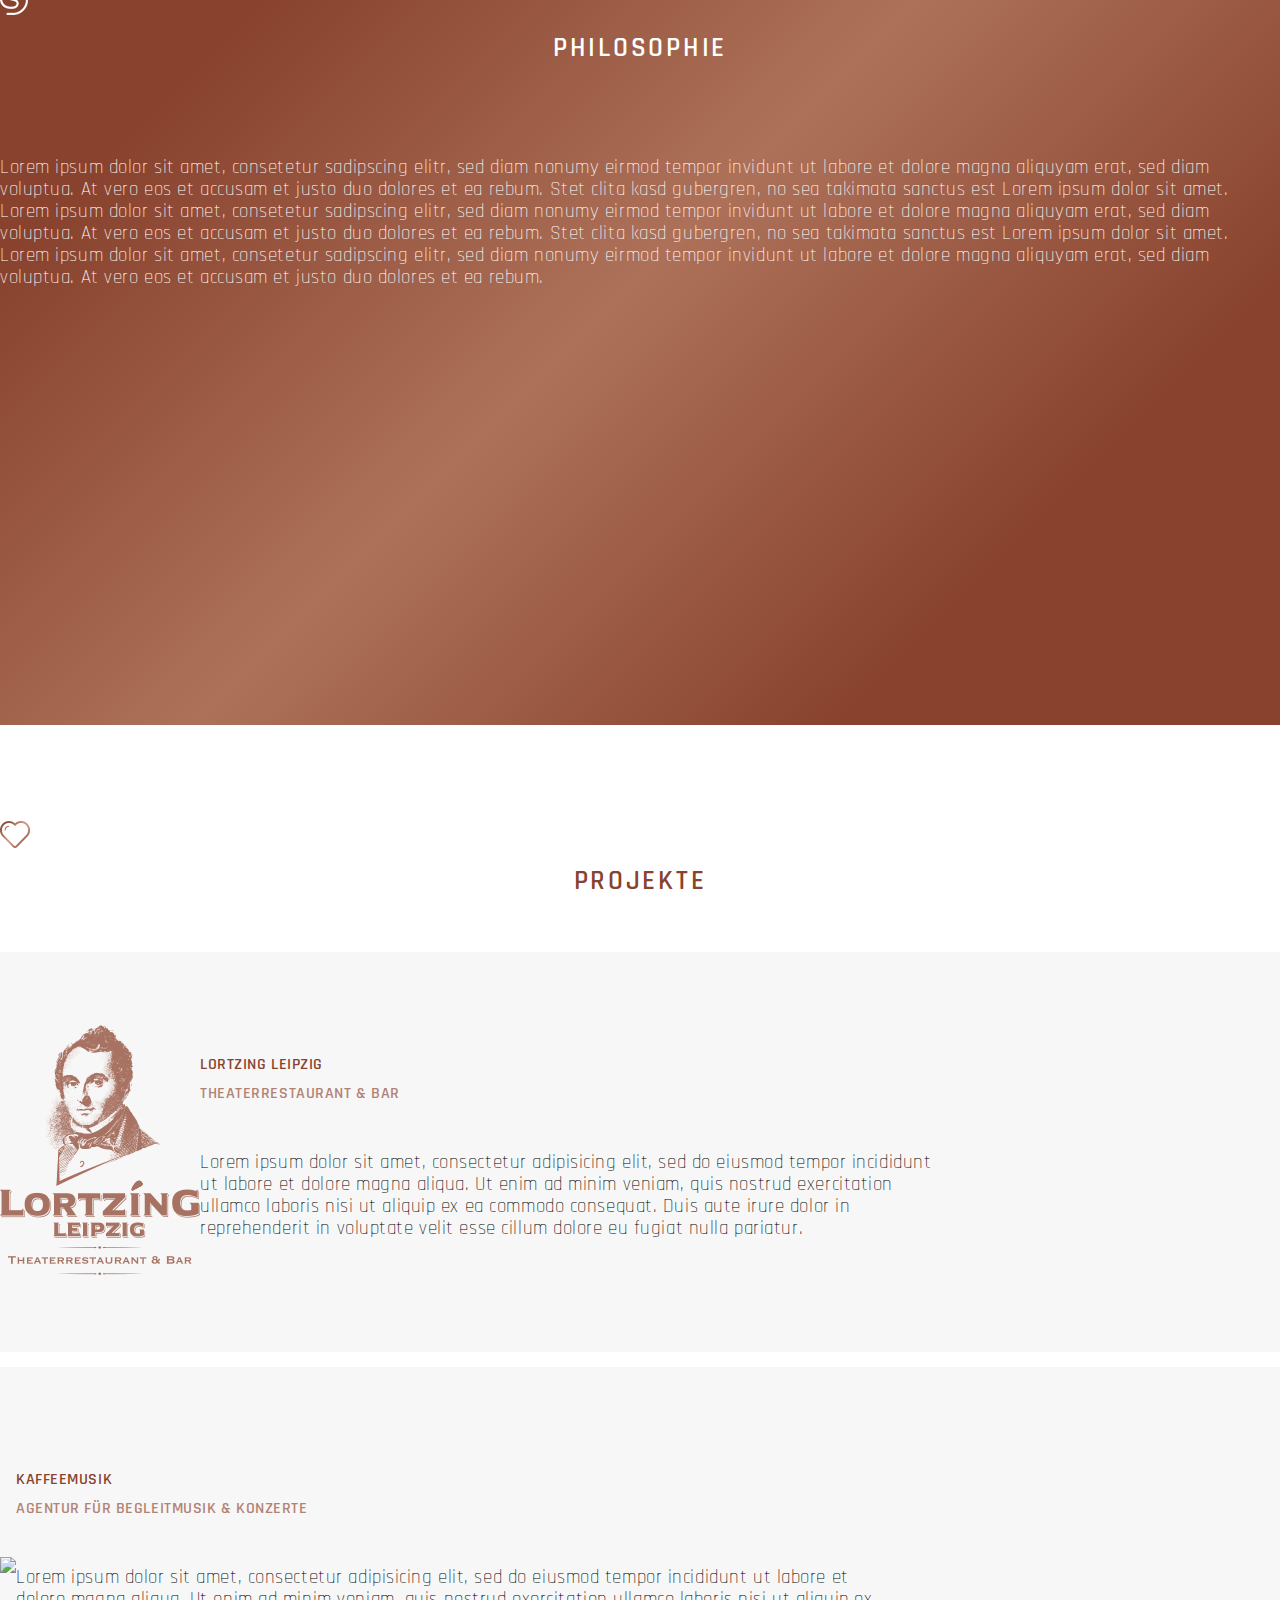
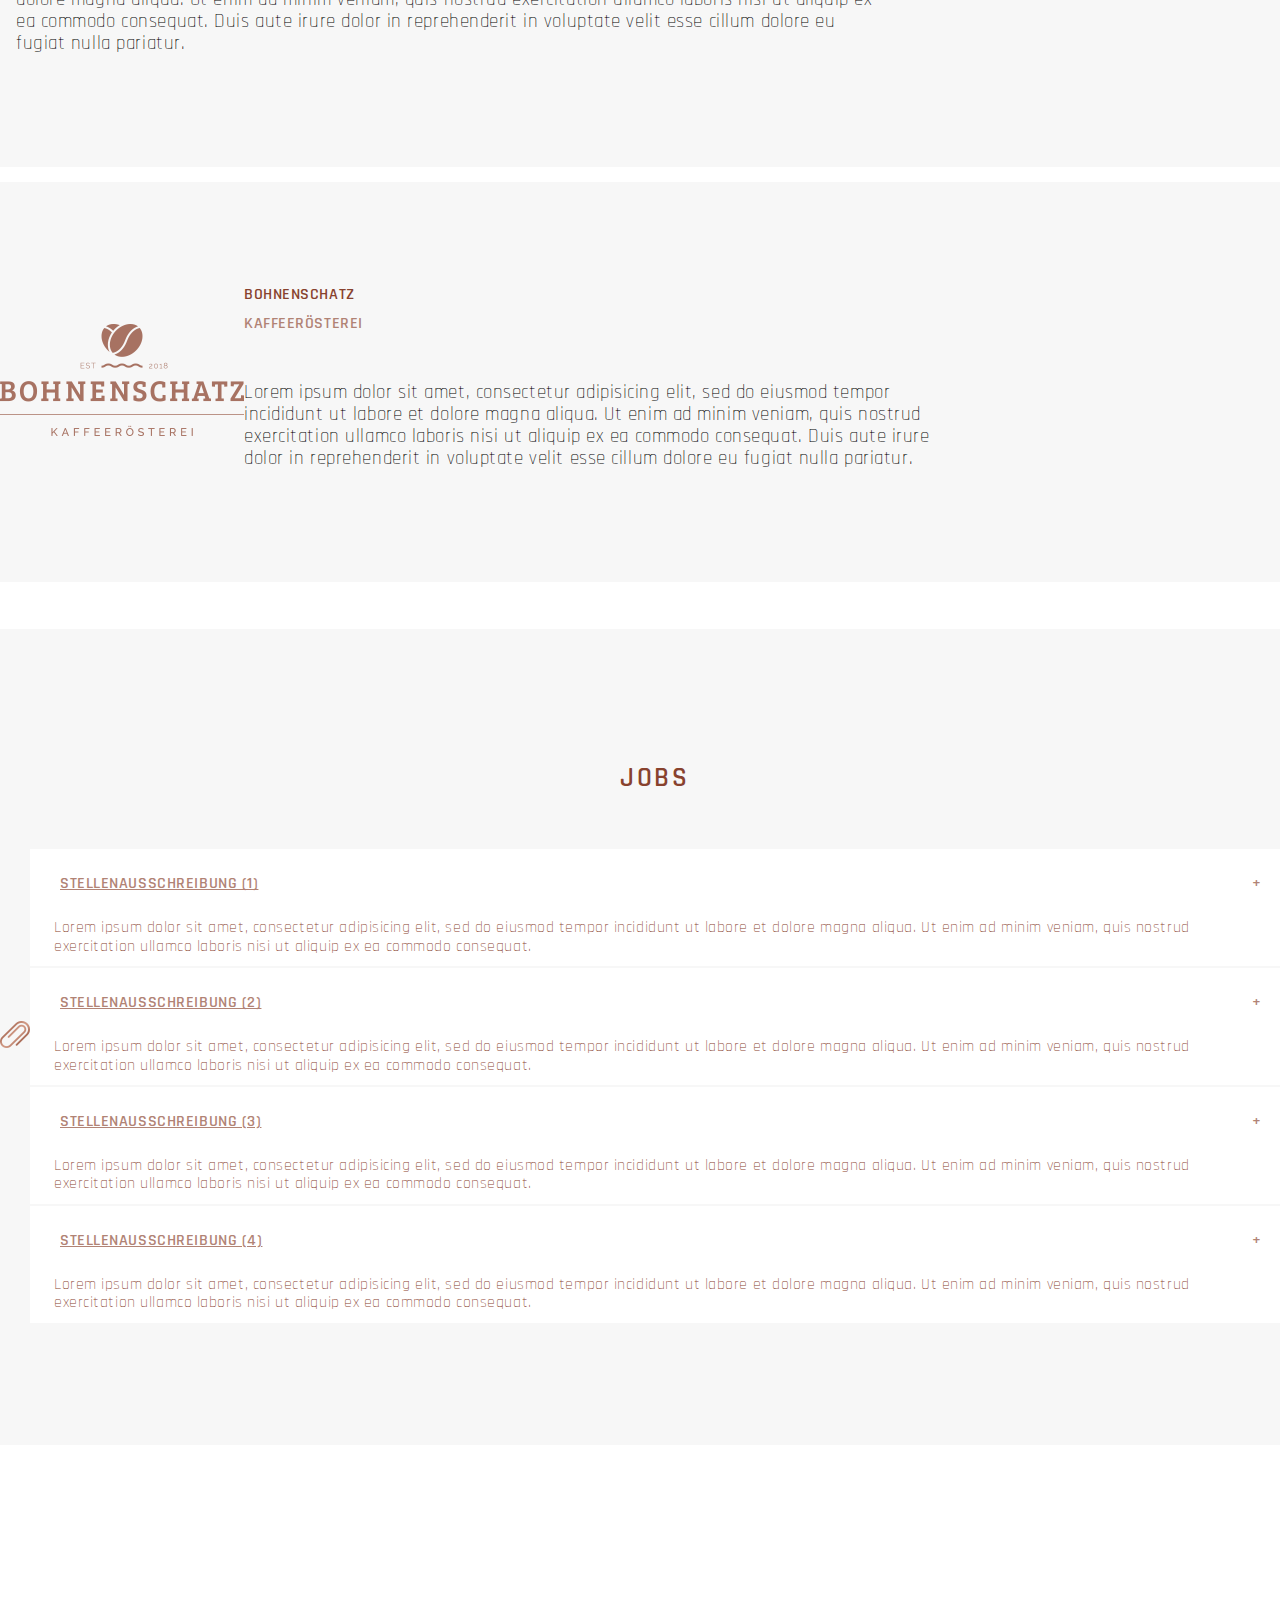
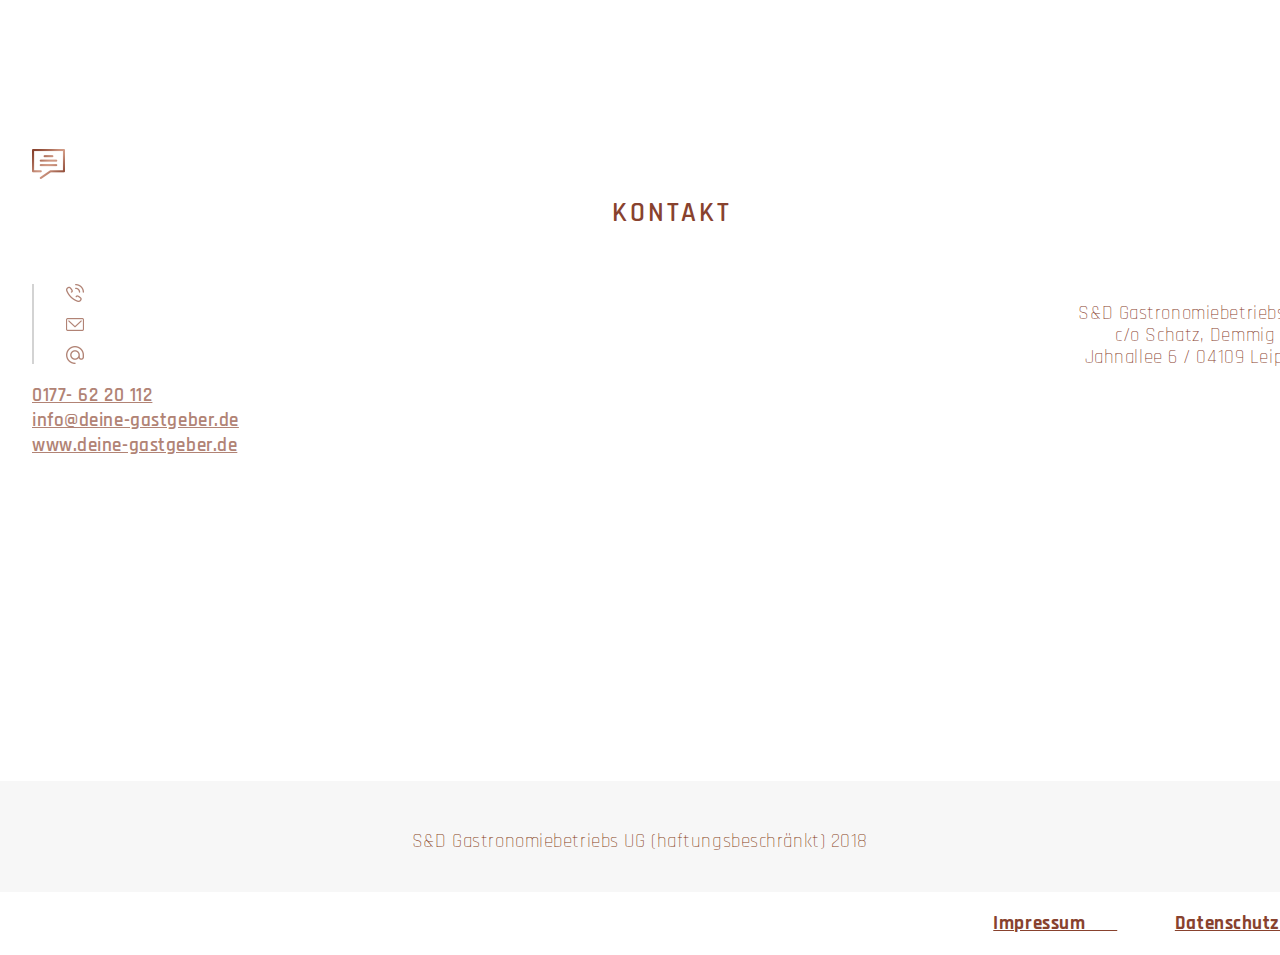
==== commit ce6adfec: "Kontakt etwas besser zentriert und die Line wieder hergestellt" ====
--- a/index.html
+++ b/index.html
@@ -268,9 +268,9 @@
 					<h2 class="title">Kontakt</h2>
 				</div>
 			</div></div>
-					<div class="row justify-content-md-center">
+					<div class="row mx-auto justify-content-md-center">
 						
-						   <div class="col-md-6 col-xs-12">
+						   <div id="text-right1" class="mx-auto justify-content-md-center col-md-6 col-sm-12 col-xs-12">
 						      <p class="text-right2">
 						      S&D Gastronomiebetriebs UG <br>
 						      c/o Schatz, Demmig<br>
@@ -279,14 +279,15 @@
 						      </p> 
 						   </div>
 
-						      <div class="col-md-1 col-xs-1" id="trennlinie_kontakte"><img src="images/kontakt_btn_footer.png"/>
+						      <div class="mx-auto col-md-1 col-sm-4 col-xs-4" id="trennlinie_kontakte"><img src="images/kontakt_btn_footer.png"/>
 						      </div>
-						   <div class="col-md-5 col-xs-11" id="link_rechts">
-						     <div class="mx-auto"> <p class="text-left">
+						   <div class=" col-md-5 col-sm-6 col-xs-6" id="link_rechts">
+						    <p class="text-left" id"link_rechts2">
 						      <a href="tel:+491776220112">0177- 62 20 112</a><br>
 						      <a href="mailto:info@deine-gastgeber.de">info@deine-gastgeber.de</a><br>
-						      <a href="www.deine-gastgeber.de">www.deine-gastgeber.de</a><br></p>
-						   </div>
+						      <a href="www.deine-gastgeber.de">www.deine-gastgeber.de</a><br>
+						    </p>
+						   
 						</div>		
 					</div>
 			
--- a/css/style.css
+++ b/css/style.css
@@ -680,16 +680,31 @@
     color: #b18375;
     background-color: #ffffff;
 }
-.col-md-6.col-xs-12{
-    
-}
+
+}
+
+@media (max-width: 768px){
+    #Kontakt.col-md-6.col-md-6.col-xs-12{
+    text-align: center;
+    display: block;
+    width: 6em;
+    margin: 0 auto;
+}
+.text-right2{
+    float: center;
+    text-align: center;
+}
+}
+
+
 .text-right2{
     float: right;
     text-align: center;
 }
 #Kontakt{
-    height: 628px;
+    
     min-width: 295px;
+    padding: 4em 2em;
 }
 
 #footer {
@@ -708,9 +723,28 @@
 }
 
 
+#link_rechts{
+    padding-left: 0.5em;
+}
+
+#link_rechts {
+    padding: 0;
+    margin: 0;
+    max-width: 250px;
+}
+
+#text-right1{
+      display: block;
+    margin: 0 auto;
+    position: relative;
+    
+}
 
 .text-right2.col-xs-11{
     display: block;
+    margin: 0 auto;
+    position: relative;
+    width: 9em;
 }
 
 #Datenschutz{
@@ -718,11 +752,11 @@
 }
 #trennlinie_kontakte{
     border-left: 2px solid lightgrey;
-    padding-left: 20px;
-    padding-bottom: 0px;
-    margin-left: 5px;
-    height: 80px;
-    width: 50px;
+    padding-left: 2em;
+    padding-bottom: 0;
+    height: 5em;
+    width: 1em;
+    max-width: 60px;
 }
 
 #footer a {
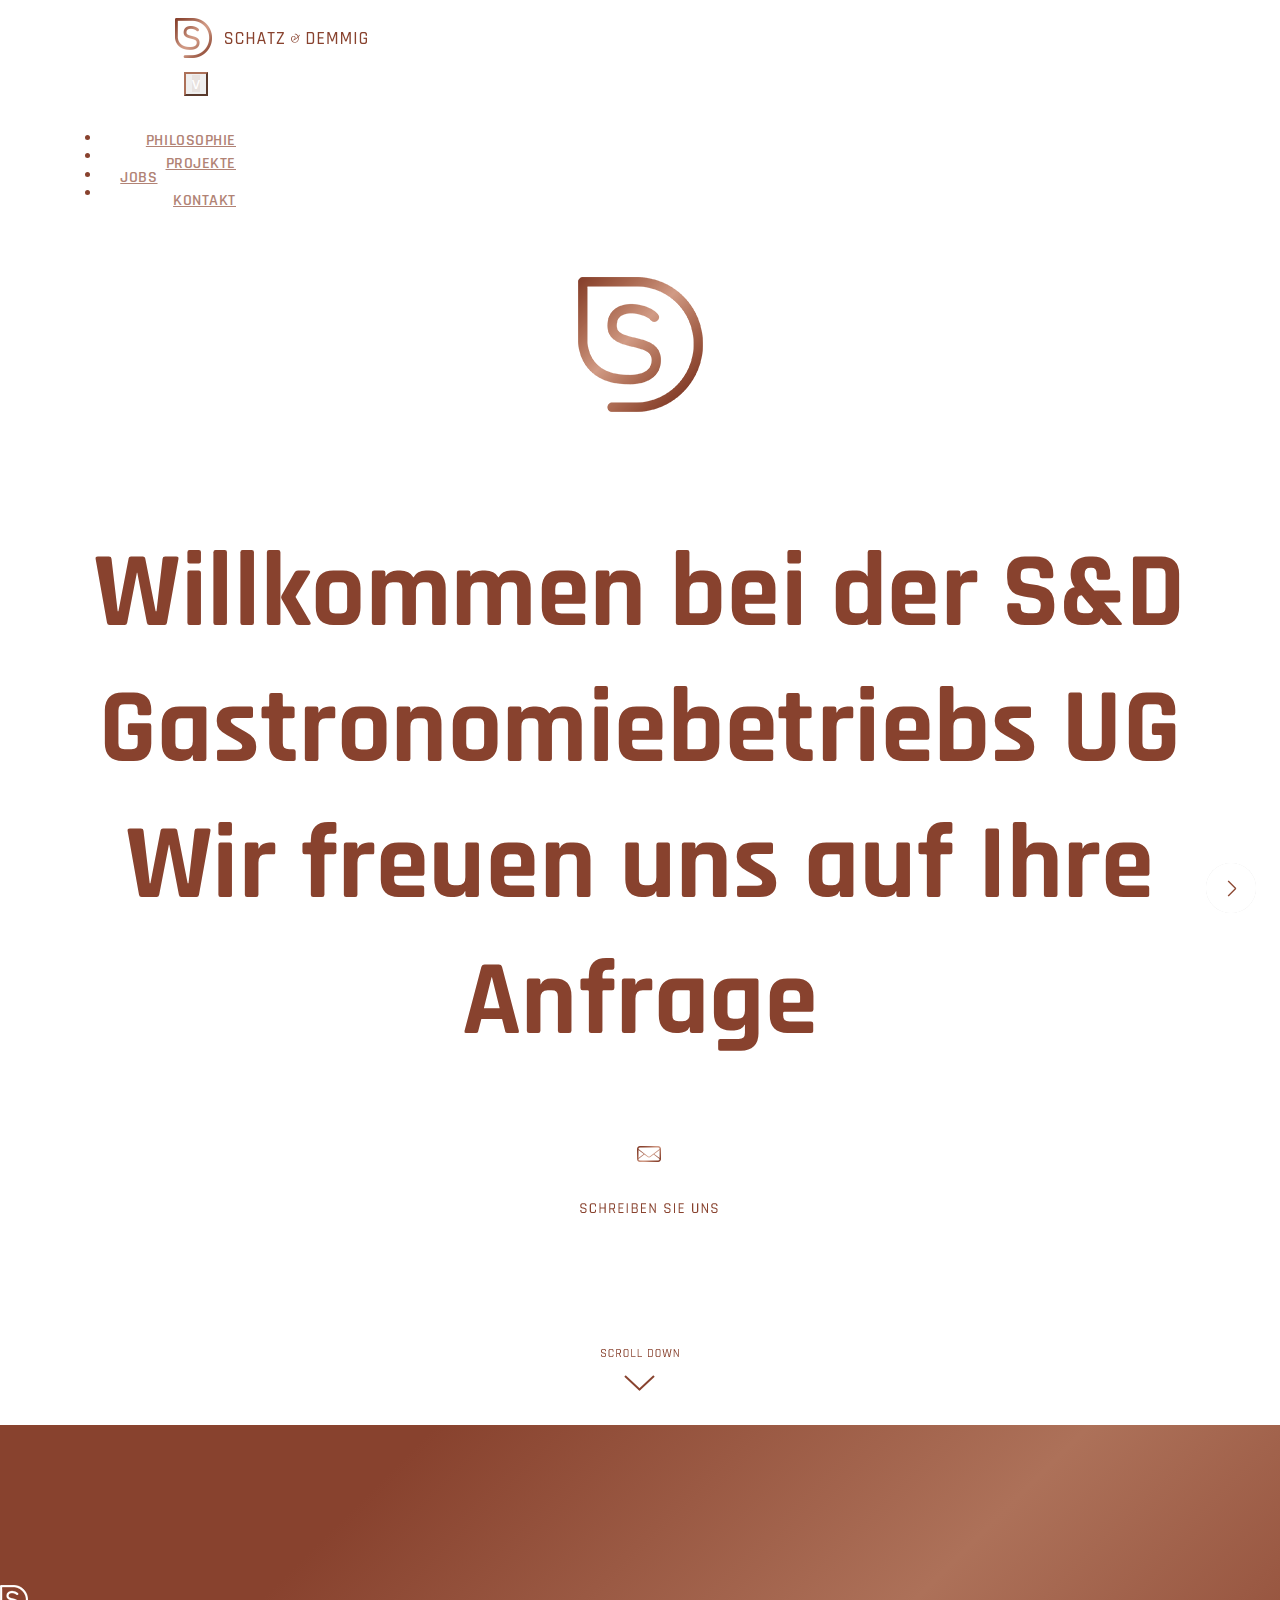
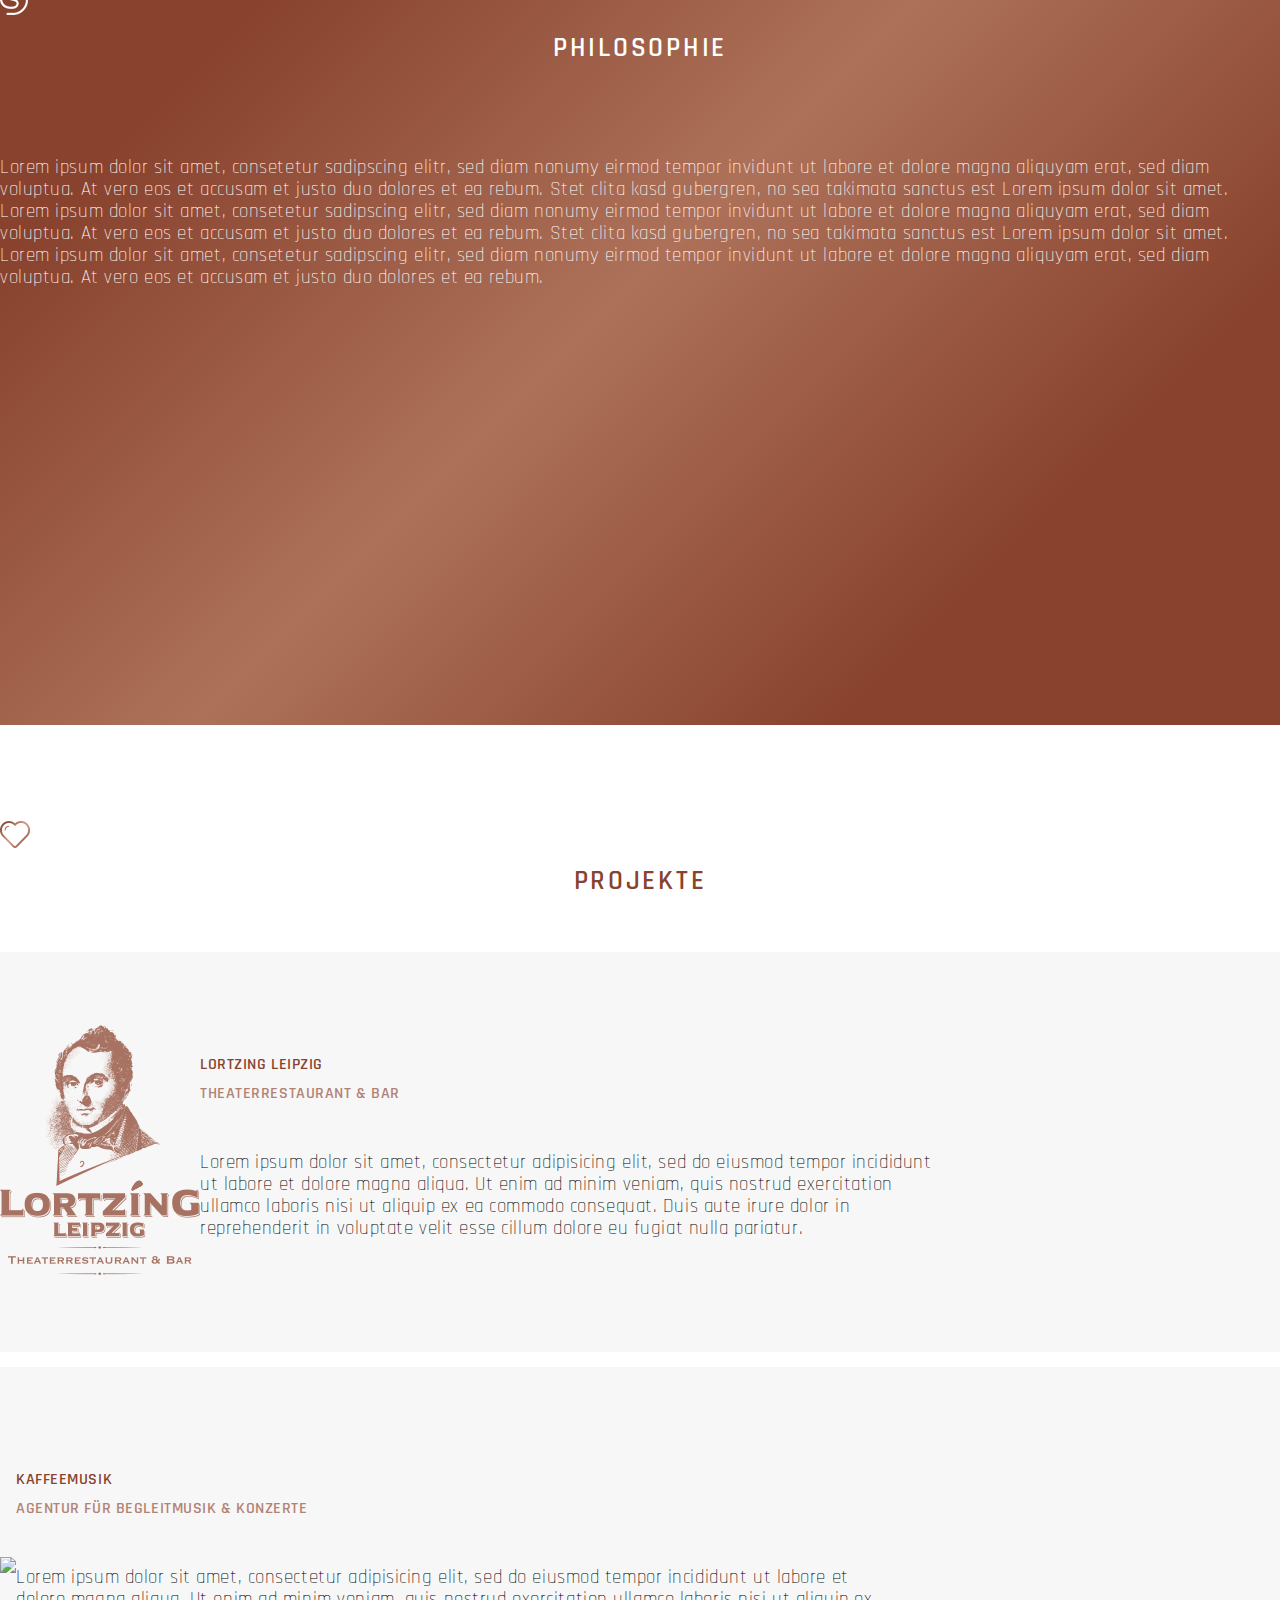
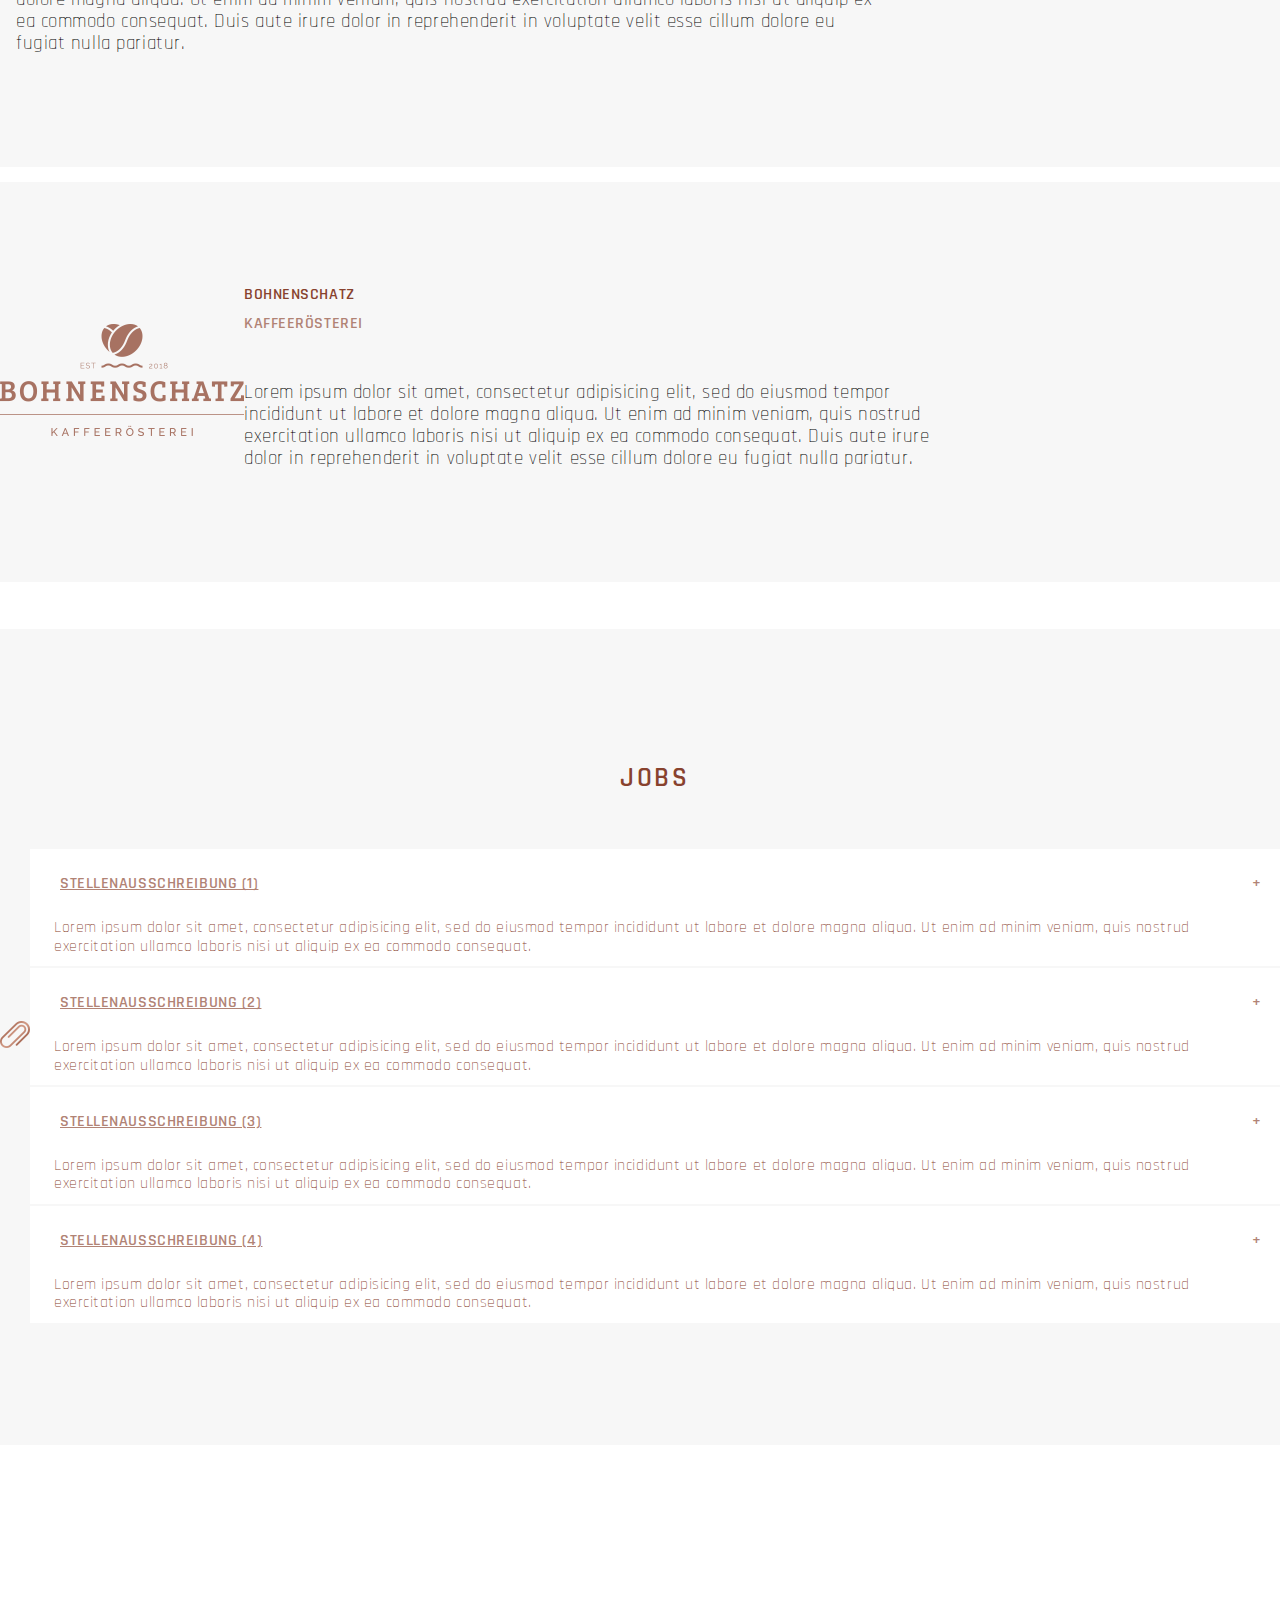
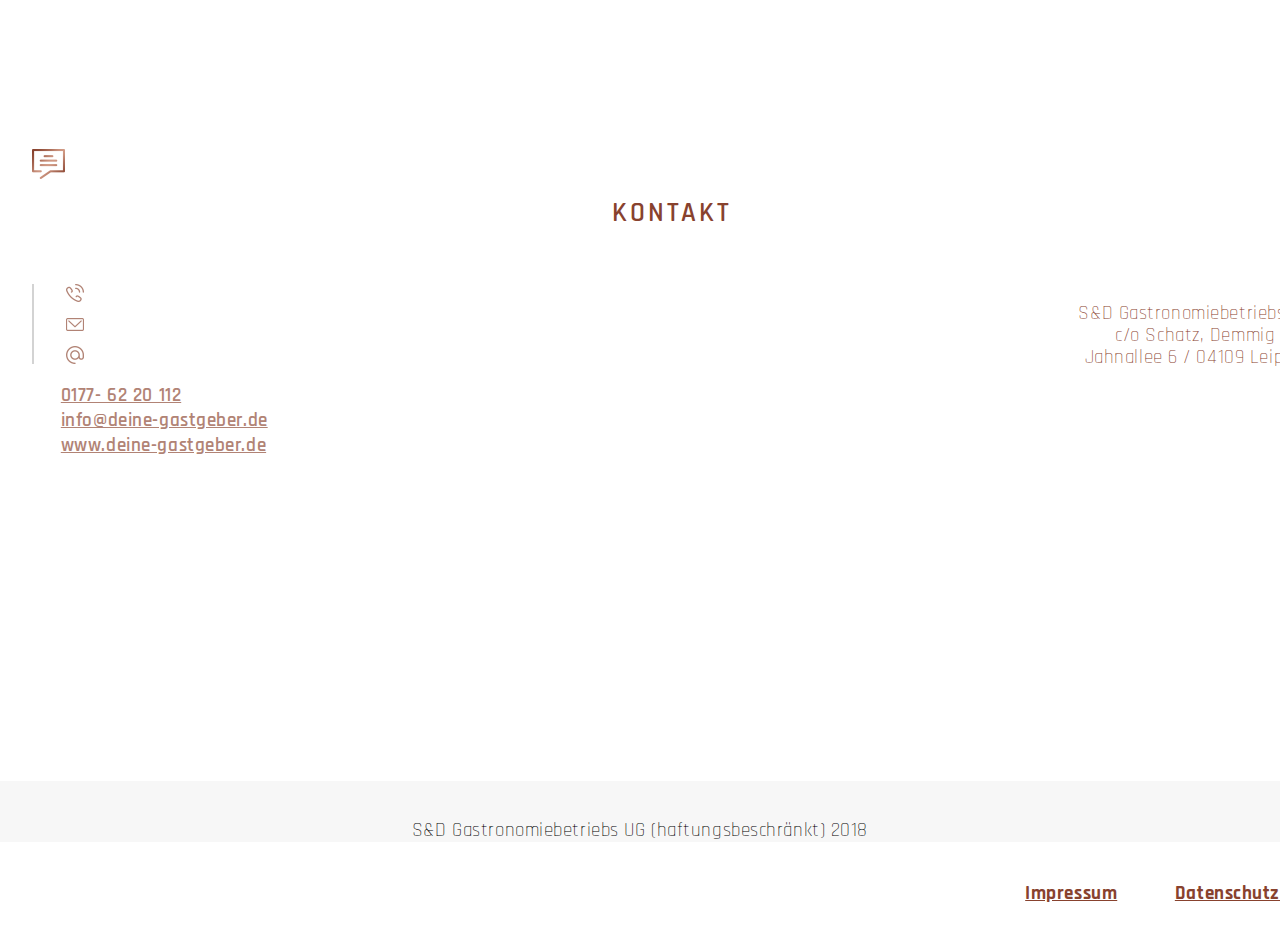
==== commit ff88c586: "Positionierungen stimmig- Impressum und Datenschutzpage eingefügt" ====
--- a/index.html
+++ b/index.html
@@ -261,50 +261,50 @@
 	</section>
 
 	<section id="Kontakt">
+
 		<div class="text-center">
 			<div class="row justify-content-md-center">
 				<div class="col-md-12 col-lg-12 col-xs-12">
-				<img src="images/kontakt_icon.png"/>
+					<img src="images/kontakt_icon.png"/>
 					<h2 class="title">Kontakt</h2>
 				</div>
-			</div></div>
-					<div class="row mx-auto justify-content-md-center">
-						
-						   <div id="text-right1" class="mx-auto justify-content-md-center col-md-6 col-sm-12 col-xs-12">
-						      <p class="text-right2">
+			</div>
+		</div>
+
+					<div class="row">
+							<div class="col-lg-6 col-md-6 col-sm-12">
+								<p class="text-right2">
 						      S&D Gastronomiebetriebs UG <br>
 						      c/o Schatz, Demmig<br>
-						      Jahnallee 6 / 04109 Leipzig<br>
-						       
-						      </p> 
-						   </div>
-
-						      <div class="mx-auto col-md-1 col-sm-4 col-xs-4" id="trennlinie_kontakte"><img src="images/kontakt_btn_footer.png"/>
+						      Jahnallee 6 / 04109 Leipzig<br> </p>
+							
+							</div>
+						
+							 
+								<div class="col-lg-2 col-md-2 col-sm-4 col-xs-4" id="trennlinie_kontakte"><img src="images/kontakt_btn_footer.png"/>
 						      </div>
-						   <div class=" col-md-5 col-sm-6 col-xs-6" id="link_rechts">
-						    <p class="text-left" id"link_rechts2">
+						   <div class="col-lg-3 col-md-3 col-sm-6 col-xs-6" id="link_rechts">
+						    <p id="link_rechts2">
 						      <a href="tel:+491776220112">0177- 62 20 112</a><br>
 						      <a href="mailto:info@deine-gastgeber.de">info@deine-gastgeber.de</a><br>
 						      <a href="www.deine-gastgeber.de">www.deine-gastgeber.de</a><br>
 						    </p>
-						   
-						</div>		
-					</div>
-			
-	</section>
+						   </div>	
+						</div>
+				</section>
 
 <div id="footer">
   <div class="container">
     <div class="row">
-    	<div class="col-sm-6 small_pad">
+    	<div class="col-md-6 col-xs-12 small_pad">
     		<p class="text-left">
     			S&D Gastronomiebetriebs UG (haftungsbeschränkt) 2018
     		</p>
     	</div>
     	
-    	<div class="col-sm-6 small_pad">
+    	<div class="col-md-6 col-xs-12 small_pad">
     		<p class="nav-link">
-    			<a href="impressum.html">Impressum&nbsp;&nbsp;&nbsp;&nbsp;&nbsp;&nbsp;&nbsp;</a><a id="Datenschutz" href="Datenschutz.pdf">Datenschutz</a> 
+    			<a href="impressum.html">Impressum</a><a id="Datenschutz" href="Datenschutz.html">Datenschutz</a> 
     		</p>
     	</div>
      </div>
--- a/css/style.css
+++ b/css/style.css
@@ -110,7 +110,6 @@
 }
 
 #accordion{
-
     max-width: 1280px;
     width: 100%;
 }
@@ -386,9 +385,7 @@
  margin-right: 0;
 
 }
-.col-lg-5{
-    margin-right: ;
-}
+
 .col-md-12.col-lg-7 h2{
     text-align: left;
     color: rgb(137, 67, 46);
@@ -701,6 +698,13 @@
     float: right;
     text-align: center;
 }
+@media (max-width: 900px){
+    .text-right2 {
+        float: none;
+    }
+
+}
+
 #Kontakt{
     
     min-width: 295px;
@@ -722,9 +726,13 @@
     heigth: 200px;
 }
 
-
 #link_rechts{
     padding-left: 0.5em;
+}
+
+p#link_rechts2 {
+    min-width: 250px;
+    margin-left: 1.5em;
 }
 
 #link_rechts {
@@ -733,8 +741,17 @@
     max-width: 250px;
 }
 
+@media (max-width: 768px){
+    #link_rechts{
+    padding: 0;
+    margin: 0;
+    margin-left: 0.5em !important;
+    margin-right: auto!important;
+    min-width: 250px;
+}}
+
 #text-right1{
-      display: block;
+    display: block;
     margin: 0 auto;
     position: relative;
     
@@ -747,11 +764,9 @@
     width: 9em;
 }
 
-#Datenschutz{
-    padding-left: 3em;
-}
+
 #trennlinie_kontakte{
-    border-left: 2px solid lightgrey;
+    border-left: 2px solid lightgrey; /*ister 2 here as default*/
     padding-left: 2em;
     padding-bottom: 0;
     height: 5em;
@@ -759,15 +774,55 @@
     max-width: 60px;
 }
 
+@media (max-width: 768px){
+    #trennlinie_kontakte{
+        border-right: 2px solid lightgrey; /*ister 2 here as default*/
+        padding-right: 2em;
+        border-left: 2px solid white; /*ister 2 here as default*/
+        padding-right: 3em;
+        padding-bottom: 0;
+        padding-right: 2em;
+        height: 5em;
+        width: 1em;
+        max-width: 60px;
+        margin-left: auto;
+        margin-right: 0px!important;
+        float: right;
+    }
+}
+#Datenschutz{
+    padding-left: 2em;
+}
+
 #footer a {
     color: rgba(136,66,46,1);
     font-weight: 700;
 }
 
-.small_pad {
-    padding-top: 20px!important;
-}
-
+#footer p.text-left {
+    color: black;
+    padding-top: 0.5em;
+
+}
+
+#impressum{
+    padding-left: 3em;
+}
+
+#impressum h2{
+   text-align: left;
+}
+#Datenschutz h2{
+   text-align: left;
+}
+
+#Datenschutz{
+    padding-left: 3em;
+}
+
+#Datenschutz{
+    text-align: left;
+}
 
 /*! normalize.css v7.0.0 | MIT License | github.com/necolas/normalize.css */
 
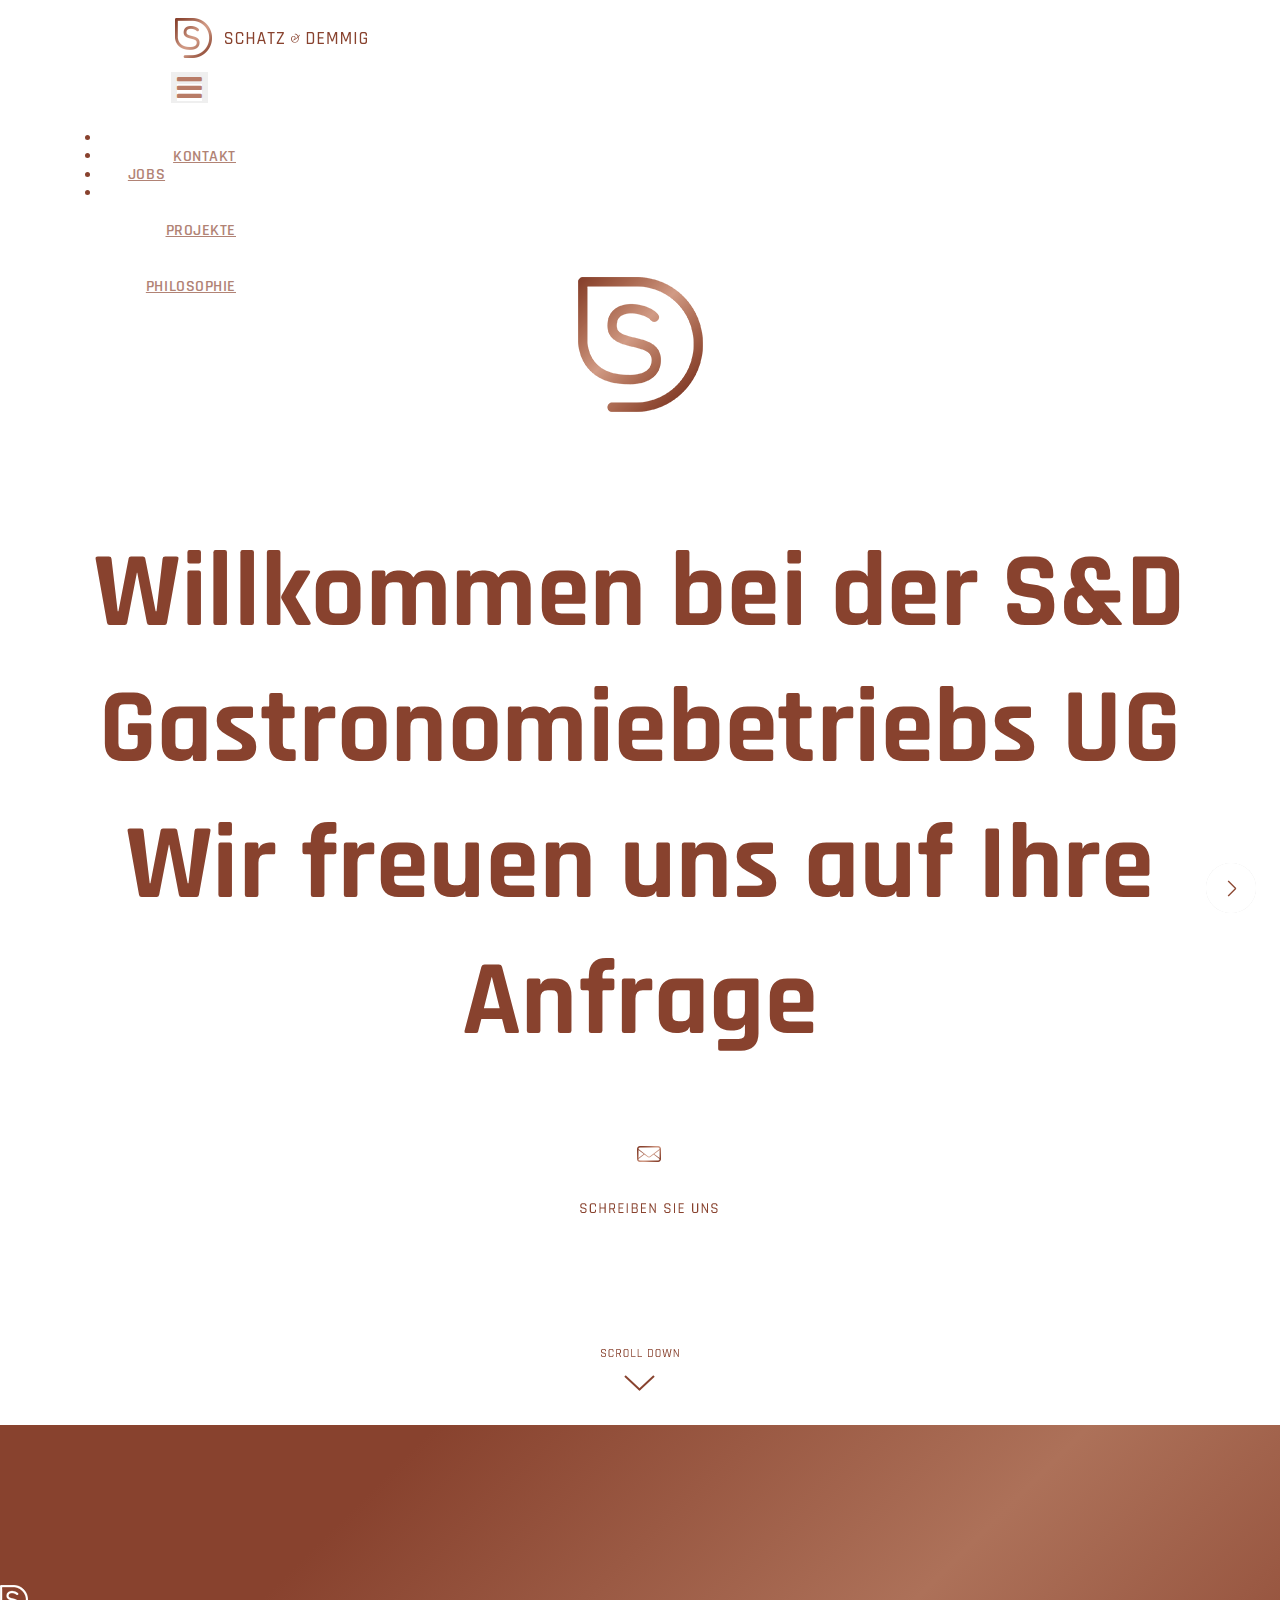
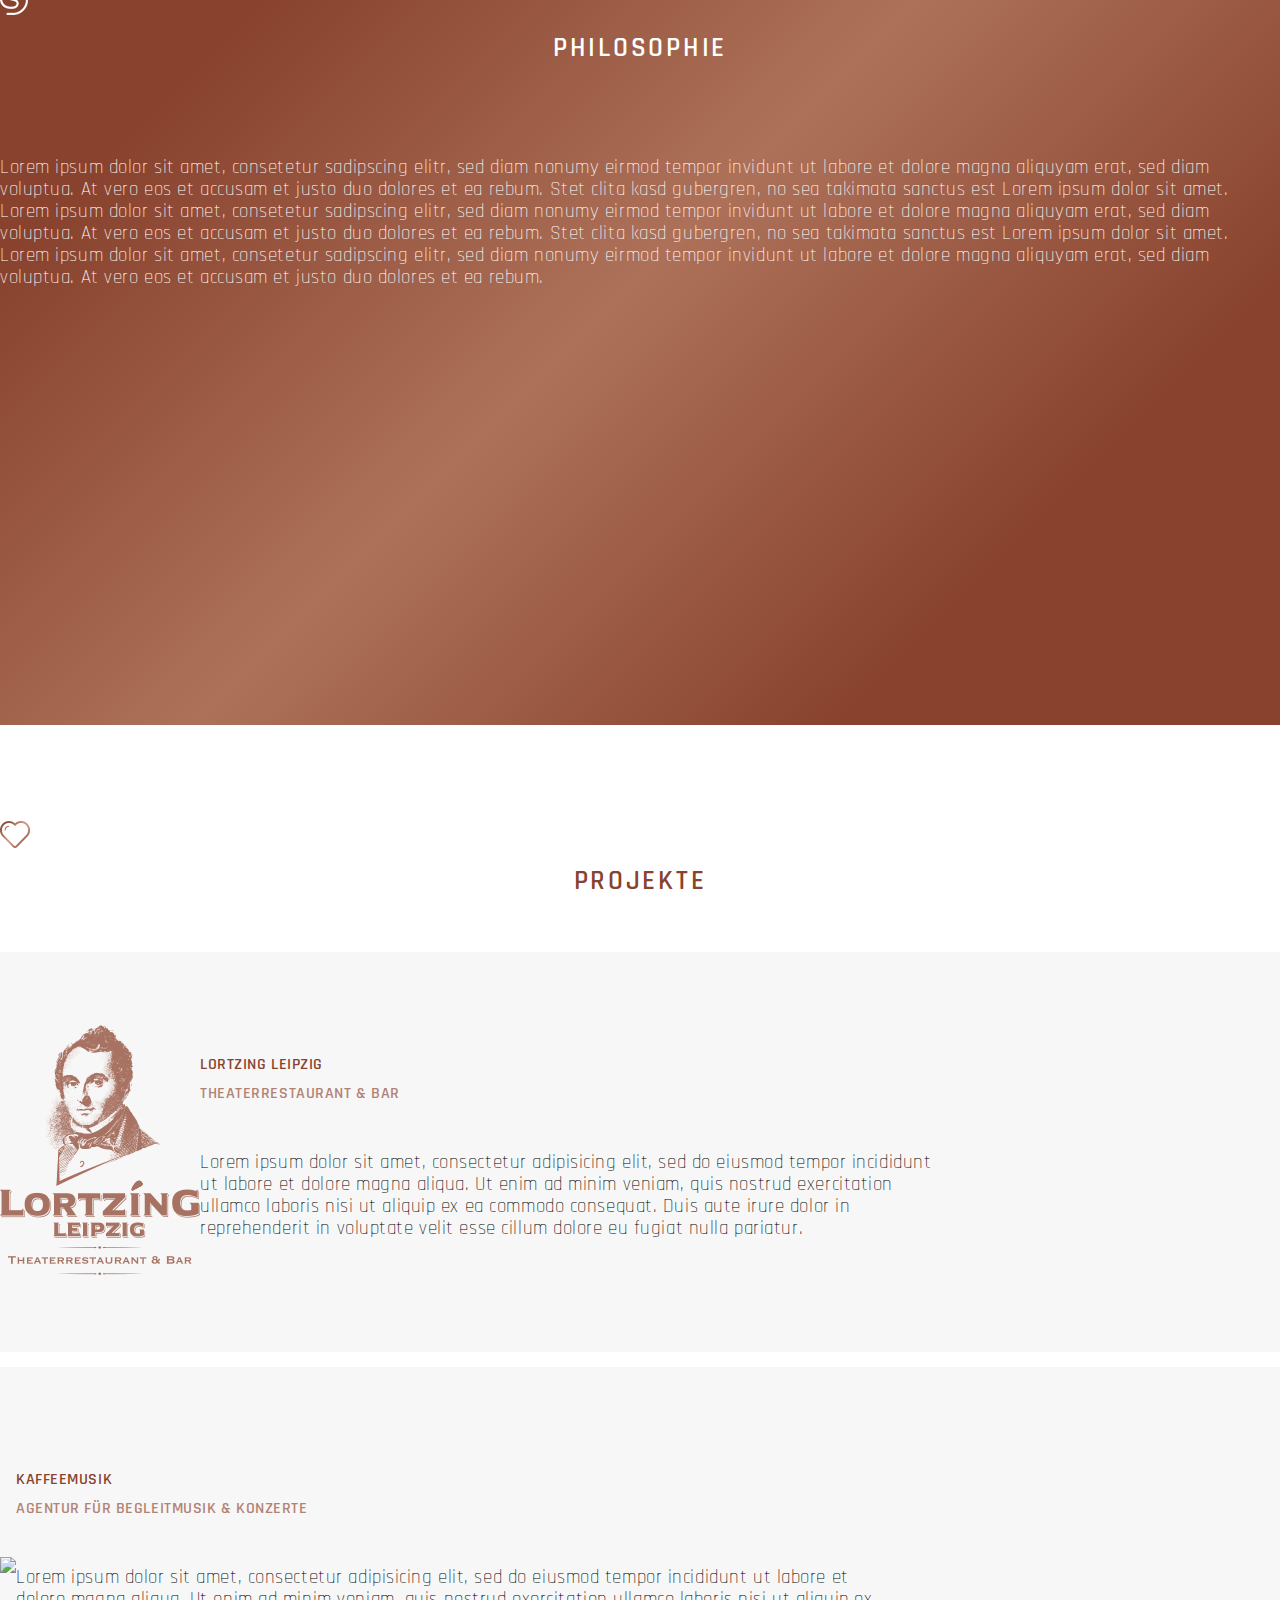
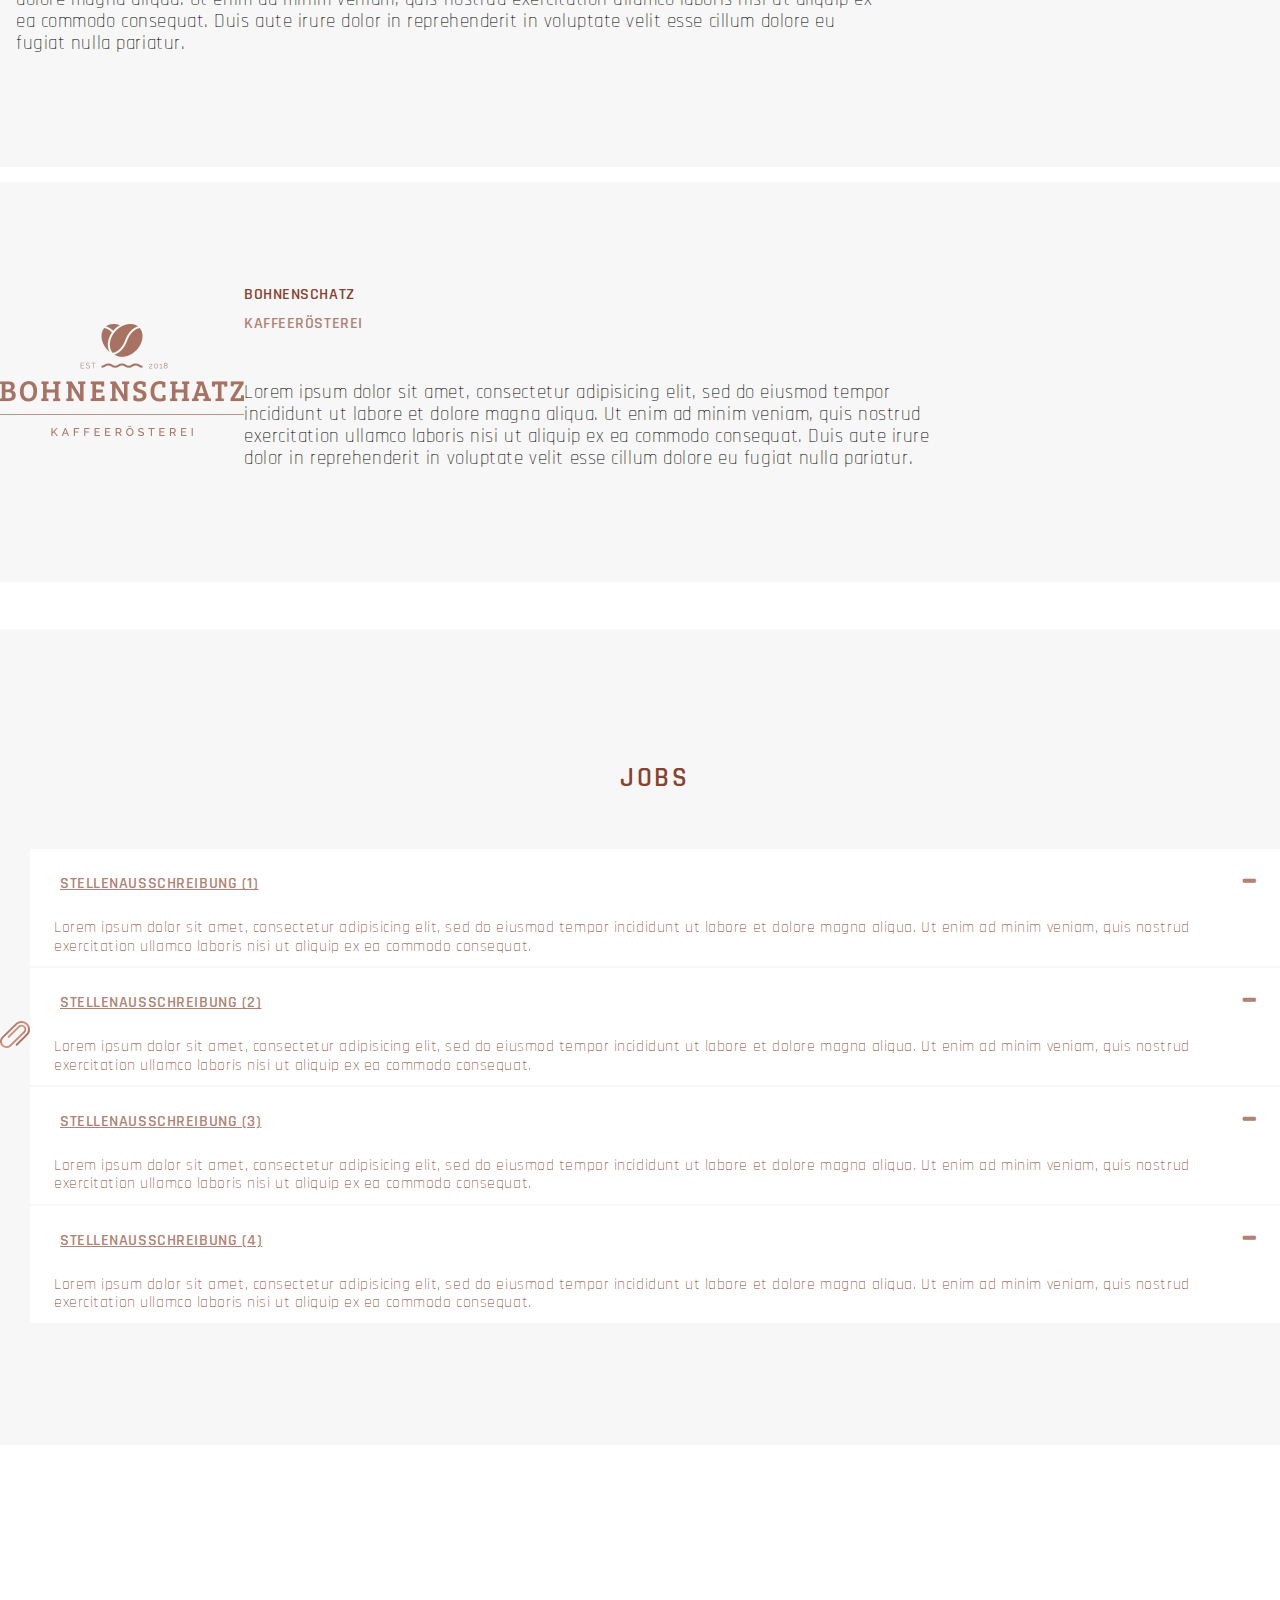
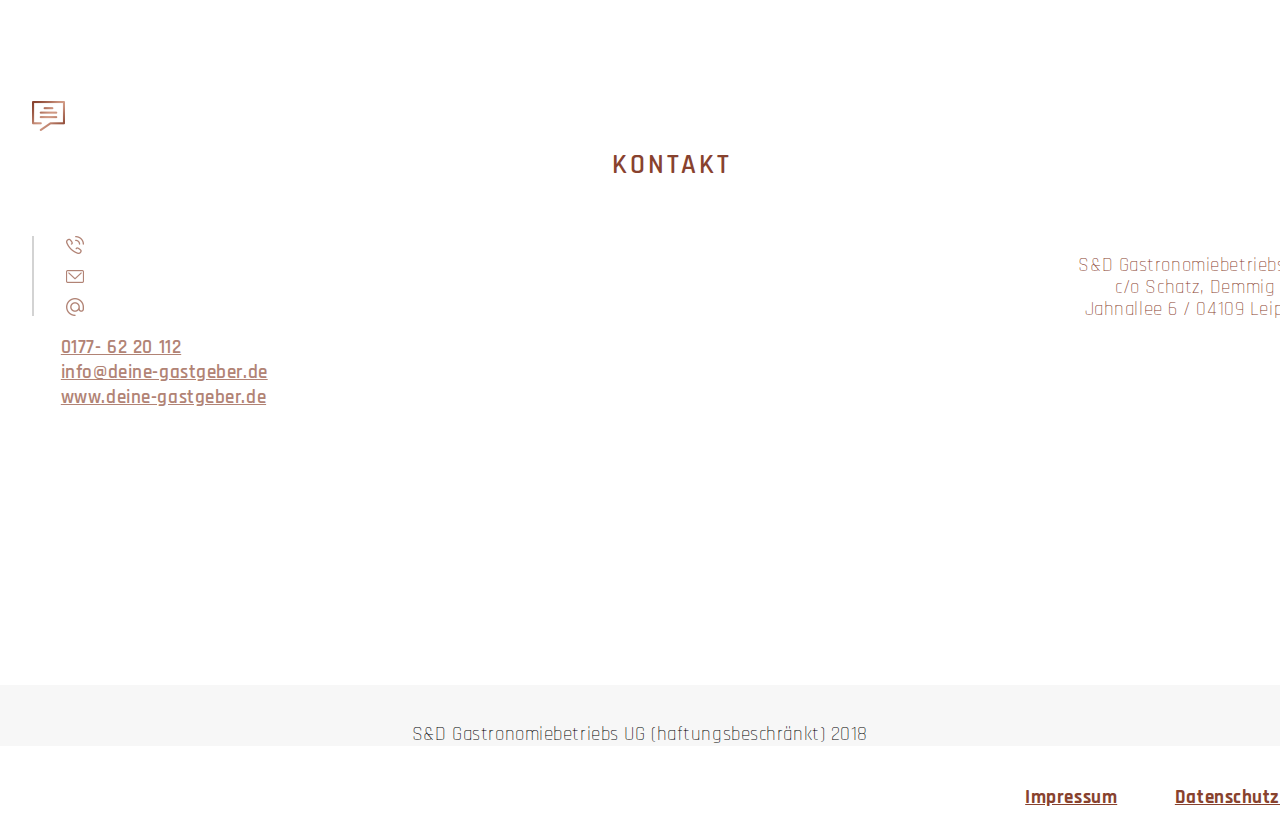
==== commit 8f7e629b: "Wichtigste Feinanpssaungen + header- joblinks -smoothscroll" ====
--- a/index.html
+++ b/index.html
@@ -18,12 +18,18 @@
 
 	<body>
 	<!-- Navigation -->
-		<nav class="navbar navbar-expand-md fixed-top ">
-			
-			<a id="logo_platzhalter" class="navbar-brand" href="#intro"></a>
-		  <button class="navbar-toggler navbar-toggle" type="button" data-toggle="collapse" data-target="#navbarsExampleDefault" aria-controls="navbarsExampleDefault" aria-expanded="false" aria-label="Toggle navigation">
-
-				<span class="navbar-toggler-icon">v</span>
+		<nav class="navbar navbar-expand-md fixed-top" role= "navigation">
+
+			<a id="logo_platzhalter" class="navbar-brand page-scroll" href="#intro"></a>
+
+
+
+
+		  <button
+				class="navbar-toggler navbar-toggle" type="button" data-toggle="collapse" data-target="#navbarsExampleDefault"
+				aria-controls="navbarsExampleDefault" aria-expanded="false" aria-label="Toggle navigation">
+
+				<span class="navbar-toggler-icon"><i class="fa fa-bars" aria-hidden="true"></i></span>
 				<span class="icon-bar"></span>
           		<span class="icon-bar"></span>
           		<span class="icon-bar"></span>
@@ -32,30 +38,29 @@
 			<div class="collapse navbar-collapse" id="navbarsExampleDefault">
 
 				<div class="container-fluid">
-					
+
 				<ul class="navbar-nav navbar-right">
-
 					<li class="nav-item">
-						<a class="nav-link" href="#Philosophie">PHILOSOPHIE</a>
+						<a class="nav-link page-scroll" href="#footer">KONTAKT</a>
 					</li>
-
 					<li class="nav-item">
-						<a class="nav-link" href="#projekte">PROJEKTE</a>
+						<a class="nav-link page-scroll" href="#jobs">JOBS</a>
 					</li>
-
 					<li class="nav-item">
-						<a class="nav-link" href="#jobs">JOBS</a>
+						<a class="nav-link page-scroll" href="#projekte">PROJEKTE</a>
 					</li>
 
 					<li class="nav-item">
-						<a class="nav-link" href="#footer">KONTAKT</a>
+						<a class="nav-link page-scroll" href="#Philosophie">PHILOSOPHIE</a>
 					</li>
+
+
 
 				</ul>
 				</div><!-- /.container-fluid -->
-				
+
 			</div><!-- /.navbar-collapse -->
-			
+
 		</nav>
 
 	<!-- Gesamter Inhalt in diesem Div -->
@@ -64,16 +69,17 @@
 
 	<!-- Header -->
 	<section id="intro" id="slider">
-	  <div class="intro-body slider"">
+	  <div class="intro-body slider">
 	  	<a id="Logo" class="navbar-brand" href="#intro"><img src="images/Logo_Header.png"/></a>
-	</div>
+		</div>
+
 		  <div class="row justify-content-md-center">
 			<div class="col-md-10 col-md-offset-1 col-xs-12">
 				<img src="images/Ebene%2029@1X.png" id="Firmenlogo" alt="Firmenlogo von Schatz und Demmig" />
-			  
+
 				<h1 class="intro_text">Willkommen bei der S&D Gastronomiebetriebs UG<br>Wir freuen uns auf Ihre Anfrage</h1>
 			   <div class="header_buttons">
-				<button id="kontakt_btn_header" alt="Kontakt_button"></button>
+				  <a href="mailto:info@deine-gastgeber.de"><button id="kontakt_btn_header" alt="Kontakt_button"></button></a>
 			     <br>
 			    <a href="#Philosophie" class="scroll_icon">
 				<img src="images/scroll_icon.png"  alt="scroll_icon" />
@@ -84,9 +90,9 @@
 		  </div>
 		</div><!-- /.container-fluid -->
 	  </section>
-	
-		
-		
+
+
+
 	 <section id="Philosophie">
 					<div class="text-center">
 						<div class="row justify-content-md-center">
@@ -109,7 +115,7 @@
 								<h2 class="title">PROJEKTE</h2>
 							</div>
 						</div>
-				
+
 						<div id="Lortzing_Lpz" class="row justify-content-md-center projekte_beschreibung">
 							<div class="col-md-12 col-sm-12 col-lg-5">
 								<img src="images/lortzing.png"/>
@@ -127,10 +133,10 @@
 								<div class="row">
 									<div class="col-md-11 col-lg-11">
 									</div>
-									<div class="col-md-1 col-lg-1"> 
+									<div class="col-md-1 col-lg-1">
 									<button id="prj_btn"></button>
 									</div>
-								
+
 
 							</div>
 						</div>
@@ -152,14 +158,14 @@
 								<div class="row">
 									<div class="col-md-11 col-lg-11">
 									</div>
-									<div class="col-md-1 col-lg-1"> 
+									<div class="col-md-1 col-lg-1">
 									<button id="prj_btn"></button>
 									</div>
 								</div>
 							</div>
-						
-					
-				
+
+
+
 						<div id="Bohnenschatz" class="row justify-content-md-center projekte_beschreibung">
 							<div class="col-md-12 col-sm-12 col-lg-5">
 								<img src="images/bohnenschatz.png"/>
@@ -179,17 +185,17 @@
 								<div class="row">
 									<div class="col-md-11 col-lg-11">
 									</div>
-									<div class="col-md-1 col-lg-1"> 
+									<div class="col-md-1 col-lg-1">
 									<button id="prj_btn"></button>
 									</div>
-								
-							</div>
-						</div>
-						</div>
-						</div>
-					</section><!-- projekte section -->				
-
-	
+
+							</div>
+						</div>
+						</div>
+						</div>
+					</section><!-- projekte section -->
+
+
 <section id="jobs">
   <div class="row justify-content-md-center stellenausschreibung ">
   	<div class="mx-auto">
@@ -201,7 +207,7 @@
 		<div class="panel-heading">
 		  <h3 class="panel-title">
 			<a data-toggle="collapse" data-parent="#accordion" href="#collapse1">
-			Stellenausschreibung (1)<div class="navbar-right">+</div></a>
+			Stellenausschreibung (1)<div class="navbar-right"></div></a>
 		  </h3>
 		</div>
 		<div id="collapse1" class="panel-collapse collapse in">
@@ -213,10 +219,10 @@
 		</div>
 	  </div>
 	  <div class="panel panel-default">
-		<div class="panel-heading">
+		<div class="panel-heading"data-toggle="collapse" data-parent="#accordion" href="#collapse2">
 		  <h3 class="panel-title">
 			<a data-toggle="collapse" data-parent="#accordion" href="#collapse2">
-			Stellenausschreibung (2)<div class="navbar-right">+</div></a>
+			Stellenausschreibung (2)<div class="navbar-right"></div></a>
 		  </h3>
 		</div>
 		<div id="collapse2" class="panel-collapse collapse">
@@ -230,7 +236,7 @@
 		<div class="panel-heading">
 		  <h3 class="panel-title">
 			<a data-toggle="collapse" data-parent="#accordion" href="#collapse3">
-			Stellenausschreibung (3)<div class="navbar-right">+</div></a>
+			Stellenausschreibung (3)<div class="navbar-right"></div></a>
 		  </h3>
 		</div>
 		<div id="collapse3" class="panel-collapse collapse">
@@ -243,8 +249,8 @@
 	  <div class="panel panel-default">
 		<div class="panel-heading">
 		  <h3 class="panel-title">
-			<a data-toggle="collapse" data-parent="#accordion" href="#collapse">
-			Stellenausschreibung (4)<div class="navbar-right">+</div></a>
+			<a data-toggle="collapse" data-parent="#accordion" href="#collapse4">
+			Stellenausschreibung (4)<div class="navbar-right glyphicon glyphicon-plus"></div></a>
 		  </h3>
 		</div>
 		<div id="collapse4" class="panel-collapse collapse">
@@ -277,10 +283,10 @@
 						      S&D Gastronomiebetriebs UG <br>
 						      c/o Schatz, Demmig<br>
 						      Jahnallee 6 / 04109 Leipzig<br> </p>
-							
-							</div>
-						
-							 
+
+							</div>
+
+
 								<div class="col-lg-2 col-md-2 col-sm-4 col-xs-4" id="trennlinie_kontakte"><img src="images/kontakt_btn_footer.png"/>
 						      </div>
 						   <div class="col-lg-3 col-md-3 col-sm-6 col-xs-6" id="link_rechts">
@@ -289,7 +295,7 @@
 						      <a href="mailto:info@deine-gastgeber.de">info@deine-gastgeber.de</a><br>
 						      <a href="www.deine-gastgeber.de">www.deine-gastgeber.de</a><br>
 						    </p>
-						   </div>	
+						   </div>
 						</div>
 				</section>
 
@@ -301,10 +307,10 @@
     			S&D Gastronomiebetriebs UG (haftungsbeschränkt) 2018
     		</p>
     	</div>
-    	
+
     	<div class="col-md-6 col-xs-12 small_pad">
     		<p class="nav-link">
-    			<a href="impressum.html">Impressum</a><a id="Datenschutz" href="Datenschutz.html">Datenschutz</a> 
+    			<a href="impressum.html">Impressum</a><a id="Datenschutz" href="Datenschutz.html">Datenschutz</a>
     		</p>
     	</div>
      </div>
@@ -317,12 +323,13 @@
 
 		<!-- Bootstrap core JavaScript
 		================================================== -->
-		<script src="https://code.jquery.com/jquery-3.2.1.slim.min.js" integrity="sha384-KJ3o2DKtIkvYIK3UENzmM7KCkRr/rE9/Qpg6aAZGJwFDMVNA/GpGFF93hXpG5KkN" crossorigin="anonymous"></script>
+		<script src="https://code.jquery.com/jquery-1.12.4.min.js" crossorigin="anonymous"></script>
 		<script type="text/javascript" src="js/jquery.prettyPhoto.js"></script>
 		<script type="text/javascript" src="js/SmoothScroll.js"></script>
 		<script type="text/javascript" src="js/jquery.isotope.js"></script>
 		<script type="text/javascript" src="js/jquery.parallax.js"></script>
 		<script type="text/javascript" src="js/jqBootstrapValidation.js"></script>
+		<script type="text/javascript" src="js/waypoint.js"></script>
 		<script type="text/javascript" src="js/main.js"></script>
 		<script src="https://cdnjs.cloudflare.com/ajax/libs/popper.js/1.12.9/umd/popper.min.js" integrity="sha384-ApNbgh9B+Y1QKtv3Rn7W3mgPxhU9K/ScQsAP7hUibX39j7fakFPskvXusvfa0b4Q" crossorigin="anonymous"></script>
 		<script src="https://maxcdn.bootstrapcdn.com/bootstrap/4.0.0-beta.3/js/bootstrap.min.js" integrity="sha384-a5N7Y/aK3qNeh15eJKGWxsqtnX/wWdSZSKp+81YjTmS15nvnvxKHuzaWwXHDli+4" crossorigin="anonymous"></script>
--- a/css/style.css
+++ b/css/style.css
@@ -106,7 +106,7 @@
     margin: 2px 0;
     padding: 10px 24px;
     background-color: white;
-    
+
 }
 
 #accordion{
@@ -288,26 +288,26 @@
 
 #prj_btn {
     background-image: url(../images/projekte_button.png);
-    height: 50px;  
+    height: 50px;
     width: 50px;
     border-radius: 100%;
     border-style: none;
     position: absolute;
     right: 24px;
-    bottom: -0.8em; 
+    bottom: -0.8em;
     display: block;
 }
 
 
 #prj_btn:hover {
     background-image: url(../images/projekte_button_active2.png);
-    height: 50px;  
+    height: 50px;
     width: 50px;
     border-radius: 100%;
     border-style: none;
     position: absolute;
     right: 24px;
-    bottom: -15px; 
+    bottom: -15px;
 }
 
 /* Links Stellenausschreibung inaktiv */
@@ -329,15 +329,17 @@
     padding: 13em 0;
 }
 
+a:hover {
+    color:  #88422e;
+}
 
 #Philosophie{
-
     height: 708px;
     width: 100%;
     padding-top: 10em;
     margin: 0 0;
     background: rgb(136,66,46); /* Old browsers */
-    background: -moz-linear-gradient(-45deg, rgba(136,66,46,1) 20%, rgba(173,113, 89,1) 50%, rgba(136,66,46,1) 80%); /* FF3.6-15 */  
+    background: -moz-linear-gradient(-45deg, rgba(136,66,46,1) 20%, rgba(173,113, 89,1) 50%, rgba(136,66,46,1) 80%); /* FF3.6-15 */
     background: -webkit-linear-gradient(-45deg, rgba(136,66,46,1) 20%,rgba(173,113, 89,1) 50%,rgba(136,66,46,1) 80%); /* Chrome10-25,Safari5.1-6 */
     background: linear-gradient(135deg, rgba(136,66,46,1) 20%,rgba(173,113, 89,1) 50%,rgba(136,66,46,1) 80%); /* W3C, IE10+, FF16+, Chrome26+, Opera12+, Safari7+ */
     filter: progid:DXImageTransform.Microsoft.gradient( startColorstr='#88422e', endColorstr='#8c4733',GradientType=1 ); /* IE6-9 fallback on horizontal gradient */
@@ -358,7 +360,7 @@
 }
 
 #Kontakt{
-    margin: 15em auto;
+    margin: 12em auto;
     padding: 1em;
     width: 100%;
     max-width: 1280px;
@@ -399,7 +401,6 @@
     color: #000;
     height: 90%;
 }
-
 
 
 .btn-default {
@@ -441,7 +442,6 @@
 #logo_platzhalter{
     width: 192px;
     height: 50px;
-
 }
 
 .navbar-nav.navbar-right {
@@ -455,9 +455,8 @@
 
  li.nav-item {
         text-align: center !important;
-        
         display: block;
-       
+
     }
  @media (max-width: 1000px){
     .navbar .navbar-nav .nav-link {
@@ -468,11 +467,6 @@
 }
 }
 
-.nav-item active {
-    color: rgba(136, 66, 46, 1);
-  
-}
-
 .starter-template {
     padding: 3rem 1.5rem;
     text-align: center;
@@ -482,11 +476,16 @@
     font-family: Rajdhani, 300, sans-serif;
 }
 
+a .nav-link .page-scroll{
+  padding-bottom: 12px;
+  overflow: visible;
+}
 
 .navbar {
     background-color: #ffffff;
     position: fixed;
     margin: auto;
+    padding-bottom: 0;
 }
 
 
@@ -500,7 +499,7 @@
 
 .navbar .navbar-brand:hover,
 .navbar .navbar-brand:focus {
-    color: #b18375;
+
     cursor: pointer;
 }
 .navbar-brand{
@@ -510,33 +509,37 @@
 }
 
 .navbar .navbar-text {
-    color: #b18375;
     border-style: none;
 }
 
 .navbar-right{
     float: right;
     text-align: right;
-    
+
 }
 
 .navbar .navbar-nav .nav-link {
-    transition: color 0.5s;
-    transition: border-bottom 0.5s;
     cursor: pointer;
-    border-bottom: 2px solid #fff;
+    border-bottom: 3px solid #fff;
     float: right;
-    color: #b18375;
     margin: 0 0.25em;
+    transition: 0.6s;
+    padding-bottom: 16px;
+    padding-top: 16px;
 }
 
 
 .navbar .navbar-nav .nav-link:not(.disabled):hover,
 .navbar .navbar-nav .nav-link:not(.disabled):focus {
-    border-bottom: 2px solid #b18375;
-    border-image: linear-gradient(to left, rgba(136,66,46,1) 20%, rgba(173,113, 89,1) 50%, rgba(136,66,46,1) 80%); /* FF3.6-15 */  
-    background: -webkit-linear-gradient(rgba(136,66,46,1) 20%,rgba(173,113, 89,1) 50%, rgba(136,66,46,1) 80%);
-    color: white;
+    transition: 0.3s;
+    color: #88422e;
+    border-bottom: 3px solid;
+    border-image: linear-gradient(to left, rgba(136,66,46,1)5%, #cf9883 50%, rgba(136,66,46,1))95% 10; /* FF3.6-15 */
+    /*background: -webkit-linear-gradient(to right rgba(136,66,46,1) 50%,rgba(173,113, 89,1) 50%, rgba(136,66,46,1)); */
+    -webkit-border-image:
+      -webkit-gradient(linear, 0 0, 0 100%, from(black), to(rgba(0, 0, 0, 0))) 1;
+      border-image: linear-gradient(to left, rgba(136,66,46,1)5%, #cf9883 50%, rgba(136,66,46,1))95% 10;
+
 }
 
 
@@ -547,18 +550,16 @@
 .navbar .navbar-nav .nav-item.show .nav-link:hover,
 .navbar .navbar-nav .nav-item.show .nav-link:focus {
     color: #b18375;
-    background-color: #ffffff;
-
+    background-color: #000000;
 }
 
 .navbar .navbar-toggler {
-    border-color: rgba(173,113, 89,1);
-
-
+  border-image: linear-gradient(to left, rgba(136,66,46,1), rgba(173,113, 89,1), rgba(136,66,46,1)) 10;
 }
 
 .navbar .navbar-toggle:hover,
 .navbar .navbar-toggle:focus {
+  border-image: linear-gradient(to left, rgba(136,66,46,1), rgba(173,113, 89,1), rgba(136,66,46,1)) 10;
     background-color: #ffffff;
     color: rgba(173,113, 89,1)
 }
@@ -602,7 +603,7 @@
     position: absolute;
     right: 2em;
     top: 0.5em;
-    border-color: #b18375;
+
     z-index: 1;
     }
 
@@ -706,7 +707,7 @@
 }
 
 #Kontakt{
-    
+
     min-width: 295px;
     padding: 4em 2em;
 }
@@ -754,7 +755,7 @@
     display: block;
     margin: 0 auto;
     position: relative;
-    
+
 }
 
 .text-right2.col-xs-11{
@@ -764,7 +765,20 @@
     width: 9em;
 }
 
-
+.panel-title > a:before {
+    float: right !important;
+    font-family: FontAwesome;
+    content:"\f068";
+    padding-right: 5px;
+}
+.panel-title > a.collapsed:before {
+    float: right;
+    content:"\f067";
+}
+
+#Kontakt h2{
+  padding-top: 0px;
+}
 #trennlinie_kontakte{
     border-left: 2px solid lightgrey; /*ister 2 here as default*/
     padding-left: 2em;
@@ -1261,4 +1275,27 @@
 
 [hidden] {
   display: none;
-}+}
+
+
+.navbar-toggler-icon {
+  background: #fff!important;
+}
+
+.navbar-toggler-icon .fa:before {
+  color: #b87c67;
+font-size: 29px;
+
+
+}
+
+.navbar .navbar-toggler {
+  border: 0 none!important;
+}
+
+/* von main.js mit clicked aufgerufen */
+
+.navbar .clicked {
+  border-bottom: 3px solid red!important;
+
+}
